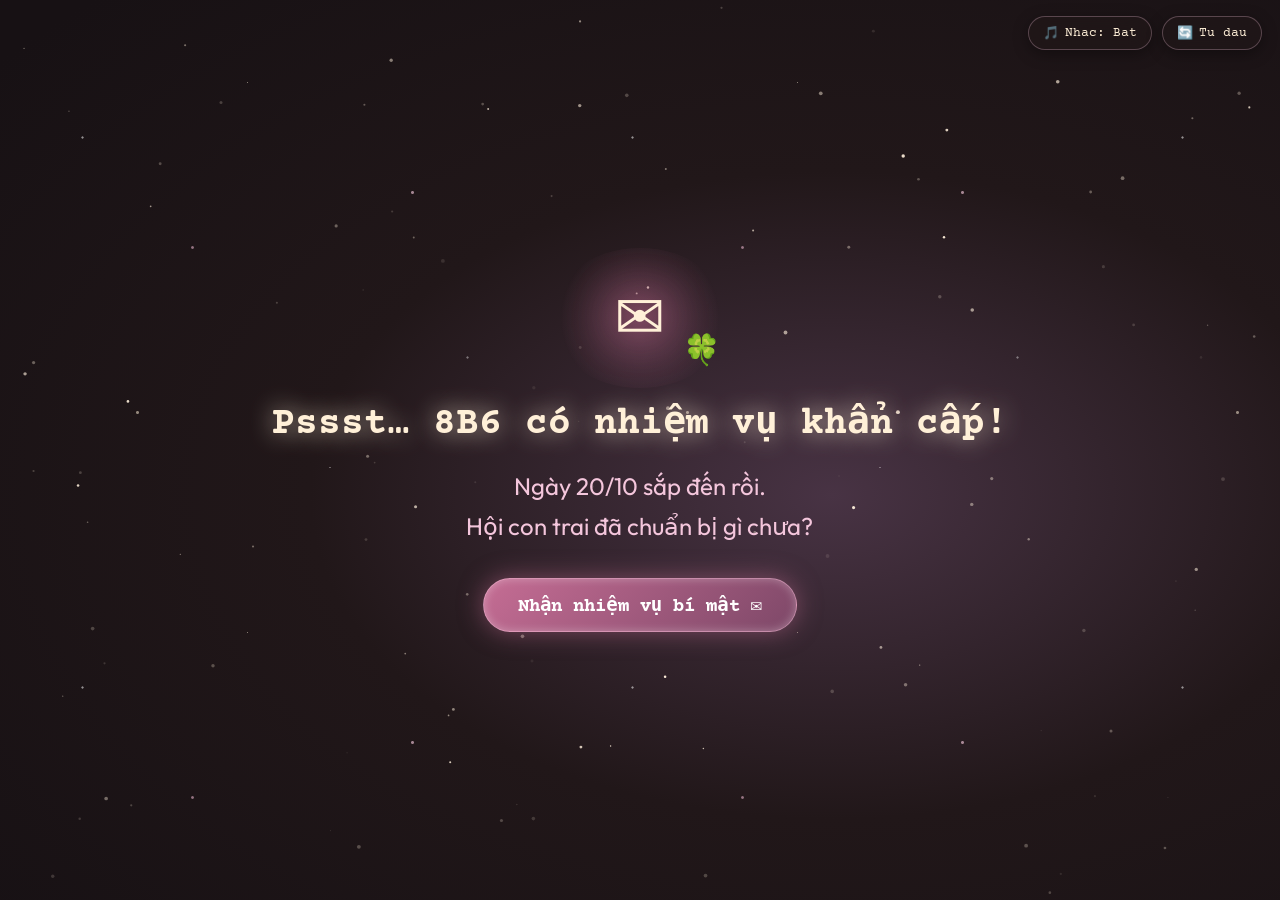
==== index.html @ 9ee33c14 "feat: Nang cap - Nhiem vu bi mat 20/10 tu hoi con trai 8B6" ====
<!DOCTYPE html>
<html lang="vi">
<head>
  <meta charset="UTF-8">
  <meta name="viewport" content="width=device-width, initial-scale=1.0, maximum-scale=1.0, user-scalable=no">
  <title>Nhiem Vu Bi Mat 20/10 — Hoi Con Trai 8B6</title>
  <meta name="description" content="Mon qua bi mat tu hoi con trai 8B6 gui co Phu va cac ban nu nhan ngay 20/10.">
  <link rel="preconnect" href="https://fonts.googleapis.com">
  <link rel="preconnect" href="https://fonts.gstatic.com" crossorigin>
  <link href="https://fonts.googleapis.com/css2?family=Courier+Prime:ital,wght@0,400;0,700;1,400&family=Outfit:wght@300;400;500;600;700&display=swap" rel="stylesheet">
  <link rel="stylesheet" href="style.css?v=3">
</head>
<body class="theme-dark">
  <audio id="bg-soundtrack" src="assets/soundtrack.mp3" preload="auto" loop></audio>

  <header class="app-header">
    <button id="btn-audio-toggle" class="control-btn" aria-label="Bat/Tat am thanh">
      <span class="icon">&#127925;</span>
      <span class="label">Nhac: <span id="audio-status">Bat</span></span>
    </button>
    <button id="btn-restart" class="control-btn" aria-label="Xem lai tu dau">
      <span class="icon">&#128260;</span>
      <span class="label">Tu dau</span>
    </button>
  </header>

  <div id="ambient-backdrop" class="ambient-backdrop">
    <div class="cosmos-stars"></div>
    <div class="cosmos-glow"></div>
    <canvas id="canvas-bg-stars" class="canvas-bg-stars"></canvas>
    <div id="gold-flash" class="gold-flash"></div>
    <div id="clover-blackout" class="clover-blackout"></div>
  </div>

  <main id="app-viewport" class="app-viewport">
    <canvas id="canvas-petals" class="fx-canvas"></canvas>

    <!-- Tiny Robot Face -->
    <div id="tiny-face" class="tiny-face" aria-label="Nhan vat Tiny">
      <div class="eye-col eye-left">
        <div class="eye-capsule default-eye"></div>
        <svg class="eye-curve smile-eye" viewBox="0 0 160 70" aria-hidden="true"><path d="M 18 39 Q 80 59 142 39" /></svg>
        <svg class="eye-chevron chevron-left" viewBox="0 0 160 160" aria-hidden="true"><path d="M 35 30 L 115 80 L 35 130" fill="none" stroke="#00f0ff" stroke-width="18" stroke-linecap="round" stroke-linejoin="round" /></svg>
        <div class="blush-mark">////</div>
      </div>
      <div id="tiny-mouth" class="tiny-mouth" aria-hidden="true">
        <div class="center-dot"></div>
        <svg class="mouth-cat" viewBox="0 0 60 44" width="50" height="38">
          <g transform="rotate(270 30 22)">
            <path d="M 7 10 C 7 26 25 28 30 14 C 35 28 53 26 53 10" fill="none" stroke="#00f0ff" stroke-width="5" stroke-linecap="round" stroke-linejoin="round" />
          </g>
        </svg>
      </div>
      <div class="eye-col eye-right">
        <div class="eye-capsule default-eye"></div>
        <svg class="eye-curve smile-eye" viewBox="0 0 160 70" aria-hidden="true"><path d="M 18 39 Q 80 59 142 39" /></svg>
        <svg class="eye-chevron chevron-right" viewBox="0 0 160 160" aria-hidden="true"><path d="M 125 30 L 45 80 L 125 130" fill="none" stroke="#00f0ff" stroke-width="18" stroke-linecap="round" stroke-linejoin="round" /></svg>
        <div class="blush-mark">////</div>
      </div>
    </div>

    <div id="lyrics-zone" class="lyrics-zone" aria-hidden="true">
      <div id="lyric-line-1" class="lyric-line"></div>
      <div id="lyric-line-2" class="lyric-line"></div>
    </div>

    <!-- STAGE 0: TIN HIEU KHAN CAP -->
    <section id="stage-intro" class="story-stage active-stage" data-stage="0">
      <div class="stage-content center-content">
        <div class="intro-envelope" aria-hidden="true">
          <div class="envelope-glow"></div>
          <div class="envelope-icon">&#9993;</div>
          <div class="clover-seal">&#127808;</div>
        </div>
        <div class="intro-text-wrap">
          <p class="intro-lead">Pssst&#x2026; 8B6 c&#xF3; nhi&#x1EC7m v&#x1EE5; kh&#x1EA9;n c&#x1EA5;p!</p>
          <p class="intro-sublead">Ng&#xE0;y 20/10 s&#x1EAF;p &#x111;&#x1EBF;n r&#x1ED3;i.<br>H&#x1ED9;i con trai &#x111;&#xE3; chu&#x1EA9;n b&#x1ECB; g&#xEC; ch&#x01B0;a?</p>
        </div>
        <button id="btn-start" class="primary-btn pulse-glow">
          Nh&#x1EAD;n nhi&#x1EC7;m v&#x1EE5; b&#xED; m&#x1EAD;t &#9993;
        </button>
      </div>
    </section>

    <!-- STAGE 1: TINY GIA NHAP DOI -->
    <section id="stage-story-1" class="story-stage" data-stage="1">
      <div class="stage-content tiny-intro-layout">
        <div class="tiny-dialogue-box">
          <div class="dialogue-bubble">
            <p class="dialogue-line">Xin ch&#xE0;o, &#x111;&#x1EB7;c v&#x1EE5; 8B6! &#128075;</p>
            <p class="dialogue-line">M&#xEC;nh nghe n&#xF3;i c&#xE1;c c&#x1EAD;u &#x111;ang chu&#x1EA9;n b&#x1ECB; qu&#xE0; 20/10. Nh&#x01B0;ng m&#xE0;&#x2026; ch&#x1EC9; n&#xF3;i "ch&#xFA;c m&#x1EEB;ng 20/10" th&#xF4;i th&#xEC; h&#x1EAD;i thi&#x1EBF;u b&#x1EA5;t ng&#x1EDD; nh&#x1EC9;?</p>
            <p class="dialogue-line accent-line">&#x110;i c&#xF9;ng m&#xEC;nh nh&#xE9;! Ch&#xFA;ng ta s&#x1EBD; t&#x1EA1;o ra m&#x1ED9;t m&#xF3;n qu&#xE0; c&#xF3; l&#x1EDD;i c&#x1EA3;m &#x1A1;n, l&#x1EDD;i ch&#xFA;c v&#xE0; m&#x1ED9;t b&#xED; m&#x1EAD;t cu&#x1ED1;i c&#xF9;ng!</p>
          </div>
          <button id="btn-mission-start" class="primary-btn">
            B&#x1EAF;t &#x111;&#x1EA7;u th&#xF4;i! &#10024;
          </button>
        </div>
      </div>
    </section>

    <!-- STAGE 2: NHIEM VU 01 — GUI CO PHU -->
    <section id="stage-story-2" class="story-stage" data-stage="2">
      <div class="mission-stage-wrap">
        <div class="mission-header">
          <div class="mission-badge">NHIEM VU 01</div>
          <h1 class="mission-title">GUI CO PHU &#128144;</h1>
        </div>
        <div class="mission-content-split">
          <div class="mission-art-col" aria-hidden="true">
            <div class="teacher-art-wrap">
              <img src="assets/woman_heart.png" alt="Bieu tuong co giao" class="teacher-art-img">
              <div class="heartbeat-wrap">
                <div class="heartbeat-orb">&#9825;</div>
                <svg class="ekg-svg" viewBox="0 0 280 60">
                  <path d="M 0 30 L 70 30 L 85 10 L 100 50 L 115 20 L 125 38 L 135 30 L 280 30" fill="none" stroke="#ff7ca8" stroke-width="2.5" stroke-linecap="round"/>
                </svg>
              </div>
              <div class="flutter-butterflies">
                <span class="bf bf1">&#129419;</span>
                <span class="bf bf2">&#129419;</span>
                <span class="bf bf3">&#129419;</span>
              </div>
            </div>
          </div>
          <div class="mission-card-col">
            <div class="wish-card teacher-card">
              <div class="envelope-burst" aria-hidden="true">
                <span class="burst-petal bp1">&#10022;</span>
                <span class="burst-petal bp2">&#10023;</span>
                <span class="burst-petal bp3">&#10022;</span>
                <span class="burst-petal bp4">&#10023;</span>
              </div>
              <p class="wish-salute">C&#xF4; Ph&#xFA; k&#xED;nh m&#x1EBF;n!</p>
              <p class="wish-para">Ch&#xFA;ng em bi&#x1EBF;t r&#x1EB1;ng &#x111;&#x1EC3; &#x111;&#x1ED3;ng h&#xE0;nh c&#xF9;ng m&#x1ED9;t l&#x1EDB;p h&#x1ECD;c &#x111;&#xF4;i khi kh&#xF4;ng h&#x1EC1; d&#x1EC5; d&#xE0;ng. C&#x1EA3;m &#x1A1;n c&#xF4; v&#xEC; &#x111;&#xE3; lu&#xF4;n d&#x1EA1;y d&#x1ED7;, quan t&#xE2;m v&#xE0; gi&#xFA;p ch&#xFA;ng em tr&#x01B0;&#x1EDF;ng th&#xE0;nh h&#x1A1;n t&#x1EEB;ng ng&#xE0;y.</p>
              <p class="wish-para">Nh&#xE2;n ng&#xE0;y 20/10, ch&#xFA;ng em ch&#xFA;c c&#xF4; lu&#xF4;n m&#x1EA1;nh kh&#x1EF7;e, vui v&#x1EBB;, h&#x1EA1;nh ph&#xFA;c v&#xE0; c&#xF3; th&#x1EAD;t nhi&#x1EC1;u ni&#x1EC1;m vui trong c&#xF4;ng vi&#x1EC7;c c&#x169;ng nh&#x01B0; cu&#x1ED9;c s&#x1ED1;ng. Mong r&#x1EB1;ng m&#x1ED7;i ng&#xE0;y &#x111;&#x1EBF;n l&#x1EDB;p, c&#xF4; &#x111;&#x1EC1;u nh&#x1EAD;n &#x111;&#x01B0;&#x1EE3;c th&#x1EAD;t nhi&#x1EC1;u n&#x1EE5; c&#x01B0;&#x1EDD;i v&#xE0; nh&#x1EEF;ng &#x111;i&#x1EC1;u t&#x1ED1;t &#x111;&#x1EB9;p!</p>
              <p class="wish-signature">&#8212; H&#x1ED9;i con trai 8B6 g&#x1EED;i c&#xF4; &#128151;</p>
            </div>
            <button id="btn-stage2-next" class="primary-btn btn-stage-next">
              L&#x1EDD;i ch&#xFA;c &#x111;&#xE3; s&#x1EB5;n s&#xE0;ng &#128140;
            </button>
          </div>
        </div>
      </div>
    </section>

    <!-- STAGE 3: NHIEM VU 02 — GUI CAC BAN NU -->
    <section id="stage-story-3" class="story-stage" data-stage="3">
      <div class="mission-stage-wrap">
        <div class="mission-header">
          <div class="mission-badge mission-badge-pink">NHIEM VU 02</div>
          <h1 class="mission-title">GUI CAC BAN NU 8B6 &#127799;</h1>
        </div>
        <div class="mission-content-split">
          <div class="mission-art-col" aria-hidden="true">
            <div class="girls-art-wrap">
              <img src="assets/two_girls.png" alt="Hai nu sinh" class="girls-art-img">
              <div class="petals-deco" aria-hidden="true">
                <span class="fdeco fd1">&#127800;</span>
                <span class="fdeco fd2">&#128156;</span>
                <span class="fdeco fd3">&#127799;</span>
              </div>
            </div>
          </div>
          <div class="mission-card-col">
            <div class="wish-card girls-card">
              <p class="wish-salute">G&#x1EED;i nh&#x1EEF;ng c&#xF4; g&#xE1;i c&#x1EE7;a 8B6!</p>
              <p class="wish-para">B&#xEC;nh th&#x01B0;&#x1EDD;ng b&#x1ECD;n m&#xEC;nh c&#xF3; th&#x1EC3; hay tr&#xEA;u nhau, &#x111;&#xF4;i l&#xFA;c ch&#xED; ch&#xF3;e v&#xEC; nh&#x1EEF;ng chuy&#x1EC7;n ch&#x1EB3;ng &#x111;&#xE2;u v&#xE0;o &#x111;&#xE2;u. Nh&#x01B0;ng nh&#xE2;n ng&#xE0;y 20/10, h&#x1ED9;i con trai mu&#x1ED1;n nghi&#xEA;m t&#xFA;c m&#x1ED9;t l&#x1EA7;n &#x111;&#x1EC3; g&#x1EED;i &#x111;&#x1EBF;n c&#xE1;c b&#x1EA1;n nh&#x1EEF;ng l&#x1EDD;i ch&#xFA;c th&#x1EAD;t t&#x1EED; t&#x1EBF;.</p>
              <p class="wish-para">Ch&#xFA;c c&#xE1;c b&#x1EA1;n lu&#xF4;n vui v&#x1EBB;, t&#x1EF1; tin, h&#x1ECD;c t&#x1EAD;p ti&#x1EBF;n b&#x1ED9;, l&#xE0;m &#x111;&#x01B0;&#x1EE3;c nh&#x1EEF;ng &#x111;i&#x1EC1;u m&#xEC;nh y&#xEA;u th&#xED;ch v&#xE0; lu&#xF4;n c&#xF3; nh&#x1EEF;ng ng&#x01B0;&#x1EDD;i b&#x1EA1;n t&#x1ED1;t &#x1EDF; b&#xEA;n. Mong r&#x1EB1;ng c&#xE1;c b&#x1EA1;n s&#x1EBD; lu&#xF4;n &#x111;&#x01B0;&#x1EE3;c t&#xF4;n tr&#x1ECD;ng, y&#xEA;u th&#x01B0;&#x1A1;ng v&#xE0; c&#xF3; th&#x1EAD;t nhi&#x1EC1;u k&#x1EF7; ni&#x1EC7;m &#x111;&#x1EB9;p trong nh&#x1EEF;ng n&#x103;m th&#xE1;ng h&#x1ECD;c tr&#xF2;.</p>
              <p class="wish-para">C&#x1EA3;m &#x1A1;n v&#xEC; &#x111;&#xE3; g&#xF3;p ph&#x1EA7;n l&#xE0;m cho nh&#x1EEF;ng ng&#xE0;y &#x1EDF; 8B6 tr&#x1EDF; n&#xEA;n vui v&#x1EBB; v&#xE0; &#x111;&#xE1;ng nh&#x1EDB; h&#x1A1;n!</p>
              <p class="wish-ps">P/S: H&#xF4;m nay b&#x1ECD;n m&#xEC;nh nghi&#xEA;m t&#xFA;c th&#x1EAD;t &#x111;&#x1EA5;y, kh&#xF4;ng ph&#x1EA3;i &#x111;ang c&#xF3; &#xE2;m m&#x01B0;u g&#xEC; &#x111;&#xE2;u nh&#xE9;! &#128526;</p>
              <p class="wish-signature">&#8212; H&#x1ED9;i con trai 8B6</p>
            </div>
            <button id="btn-stage3-next" class="primary-btn btn-stage-next">
              C&#xF2;n m&#x1ED9;t m&#xF3;n qu&#xE0; n&#x1EEF;a&#x2026; &#127808;
            </button>
          </div>
        </div>
      </div>
    </section>

    <!-- STAGE 4: WAGURI + LOI DAN -->
    <section id="stage-waguri" class="story-stage" data-stage="4">
      <div class="waguri-stage-wrap">
        <div class="wish-card-container">
          <h2 class="wish-title">Th&#x1EAD;t ra&#x2026;</h2>
          <div class="wish-body">
            <p class="wish-para">M&#x1ED9;t m&#xF3;n qu&#xE0; &#x111;&#x1EB9;p kh&#xF4;ng nh&#x1EA5;t thi&#x1EBF;t ph&#x1EA3;i th&#x1EAD;t &#x111;&#x1EAF;t ti&#x1EC1;n.</p>
            <p class="wish-para">&#x110;&#xF4;i khi ch&#x1EC9; c&#x1EA7;n m&#x1ED9;t l&#x1EDD;i c&#x1EA3;m &#x1A1;n, m&#x1ED9;t l&#x1EDD;i ch&#xFA;c ch&#xE2;n th&#xE0;nh hay m&#x1ED9;t ch&#xFA;t quan t&#xE2;m c&#x169;ng &#x111;&#x1EE7; khi&#x1EBF;n ai &#x111;&#xF3; vui c&#x1EA3; ng&#xE0;y.</p>
            <p class="wish-para">V&#x1EAD;y n&#xEA;n h&#xF4;m nay, h&#x1ED9;i con trai 8B6 mu&#x1ED1;n g&#x1EED;i &#x111;i kh&#xF4;ng ch&#x1EC9; m&#x1ED9;t t&#x1EA5;m thi&#x1EBF;p, m&#xE0; c&#xF2;n l&#xE0; l&#x1EDD;i ch&#xFA;c r&#x1EB1;ng c&#xF4; Ph&#xFA; v&#xE0; c&#xE1;c b&#x1EA1;n n&#x1EEF; s&#x1EBD; lu&#xF4;n c&#xF3; th&#x1EAD;t nhi&#x1EC1;u l&#xFD; do &#x111;&#x1EC3; m&#x1EC9;m c&#x01B0;&#x1EDD;i.</p>
          </div>
        </div>

        <div class="vinyl-player-wrap" aria-hidden="true">
          <svg class="vinyl-disc" viewBox="0 0 200 200">
            <defs>
              <linearGradient id="vinylGrad" x1="0" y1="0" x2="1" y2="1">
                <stop offset="0" stop-color="#efb2cc"/>
                <stop offset=".52" stop-color="#d7a6d7"/>
                <stop offset="1" stop-color="#f9d7a3"/>
              </linearGradient>
            </defs>
            <circle class="disc-edge" cx="100" cy="100" r="95"/>
            <circle class="disc-shine" cx="100" cy="100" r="79"/>
            <circle class="groove" cx="100" cy="100" r="82"/>
            <circle class="groove" cx="100" cy="100" r="74"/>
            <circle class="groove" cx="100" cy="100" r="66"/>
            <circle class="groove" cx="100" cy="100" r="58"/>
            <circle class="groove" cx="100" cy="100" r="50"/>
            <circle class="groove" cx="100" cy="100" r="43"/>
            <circle class="label-disc" cx="100" cy="100" r="35"/>
            <path class="label-heart" d="M 100 111 C 89 103 82 97 82 89 C 82 81 93 79 100 89 C 107 79 118 81 118 89 C 118 97 111 103 100 111 Z"/>
            <circle class="spindle" cx="100" cy="100" r="3.5"/>
          </svg>
          <svg class="vinyl-arm" viewBox="0 0 100 100" fill="none">
            <circle cx="86" cy="14" r="8" fill="#ffe4cf" fill-opacity=".9"/>
            <path d="M 86 14 L 54 45 L 37 67" stroke="#ffe0bf" stroke-width="4.4" stroke-linecap="round"/>
            <path d="M 35 63 L 30 73 L 44 79 L 48 68 Z" fill="#eeb4d4" stroke="#fff0d5" stroke-width="1.8"/>
          </svg>
          <div class="music-notes">
            <span class="note n1">&#9834;</span>
            <span class="note n2">&#9835;</span>
            <span class="note n3">&#9836;</span>
            <span class="note n4">&#9834;</span>
          </div>
        </div>

        <div class="waguri-container">
          <div class="waguri-aura"></div>
          <video id="waguri-video" class="waguri-video" muted loop playsinline disablepictureinpicture preload="auto" src="assets/waguri_smile.webm" aria-label="Waguri mim cuoi toc dung dua theo gio"></video>
          <div class="waguri-fallback" aria-hidden="true"></div>
          <span class="glimmer g1">&#10023;</span>
          <span class="glimmer g2">&#10022;</span>
          <span class="glimmer g3">&#10023;</span>
          <span class="float-heart fh1">&#9825;</span>
          <span class="float-heart fh2">&#9825;</span>
          <span class="float-heart fh3">&#9825;</span>
          <span class="float-heart fh4">&#9825;</span>
          <svg class="ornament orn-left" viewBox="0 0 300 410" aria-hidden="true">
            <path class="trail" d="M 0 393 C 63 328, 103 322, 113 247 S 187 188 243 159 C 275 135 265 104 288 78"/>
            <path class="orn-heart" d="M 148 308 C 108 265 85 289 111 316 L 147 345 L 180 319 C 210 288 183 268 148 308 Z"/>
            <path class="orn-star" d="M 94 206 l 8 -22 9 22 21 8 -21 9 -9 21 -8 -21 -21 -9 Z"/>
          </svg>
          <svg class="ornament orn-right" viewBox="0 0 300 410" aria-hidden="true">
            <path class="trail" d="M 0 393 C 63 328, 103 322, 113 247 S 187 188 243 159 C 275 135 265 104 288 78"/>
            <path class="orn-heart" d="M 148 308 C 108 265 85 289 111 316 L 147 345 L 180 319 C 210 288 183 268 148 308 Z"/>
            <path class="orn-star" d="M 94 206 l 8 -22 9 22 21 8 -21 9 -9 21 -8 -21 -21 -9 Z"/>
          </svg>
        </div>

        <iframe id="kado-flower-frame" class="kado-flower-frame" src="flower.html" title="Bong hoa phat sang no ro" tabindex="-1" sandbox="allow-scripts allow-same-origin" loading="lazy" aria-hidden="true"></iframe>
      </div>
    </section>

    <!-- STAGE 5: MANH MOI CUOI CUNG -->
    <section id="stage-teaser" class="story-stage" data-stage="5">
      <div class="stage-content teaser-layout">
        <div class="teaser-dialogue">
          <div class="dialogue-bubble teaser-bubble">
            <p class="dialogue-line">Ch&#xFA;ng ta &#x111;&#xE3; g&#x1EED;i l&#x1EDD;i ch&#xFA;c &#x111;&#x1EBF;n c&#xF4; Ph&#xFA; v&#xE0; c&#xE1;c b&#x1EA1;n n&#x1EEF; r&#x1ED3;i!</p>
            <p class="dialogue-line">Nh&#x01B0;ng m&#xEC;nh c&#xF2;n gi&#x1EA5;u m&#x1ED9;t m&#xF3;n qu&#xE0; cu&#x1ED1;i c&#xF9;ng&#x2026;</p>
            <p class="dialogue-line accent-line">Kh&#xF4;ng ph&#x1EA3;i th&#x1EE9; g&#xEC; qu&#xE1; l&#x1EDB;n lao &#x111;&#xE2;u. Ch&#x1EC9; l&#xE0; m&#x1ED9;t bi&#x1EC3;u t&#x01B0;&#x1EE3;ng nh&#x1EF9; cho may m&#x1EAF;n, b&#xEC;nh an v&#xE0; nh&#x1EEF;ng &#x111;i&#x1EC1;u t&#x1ED1;t &#x111;&#x1EB9;p &#x111;ang ch&#x1EDD; ph&#xED;a tr&#x01B0;&#x1EDB;c.</p>
          </div>
          <button id="btn-open-clover" class="primary-btn clover-btn">
            M&#x1EDF; m&#xF3;n qu&#xE0; cu&#x1ED1;i c&#xF9;ng &#127808;
          </button>
        </div>
      </div>
    </section>

    <!-- STAGE 6: CO BON LA MAY MAN -->
    <section id="stage-clover" class="story-stage" data-stage="6">
      <div class="clover-stage-wrap">
        <div class="clover-ambient"></div>
        <div id="clover-firefly-field" class="clover-firefly-field" aria-hidden="true"></div>
        <canvas id="canvas-clover-orbit" class="canvas-clover-orbit" aria-hidden="true"></canvas>

        <div id="clover-garden" class="clover-garden">
          <div class="clover-glow-halo"></div>
          <div class="clover-burst-ring clover-burst-ring-1"></div>
          <div class="clover-burst-ring clover-burst-ring-2"></div>
          <svg class="clover-svg" viewBox="0 0 240 400" role="img" aria-label="Ngon co bon la mau xanh phat sang">
            <defs>
              <radialGradient id="clover-gradient" cx=".5" cy=".85" r=".95">
                <stop offset="0" stop-color="#1fcf5a"/>
                <stop offset=".6" stop-color="#4fee86"/>
                <stop offset="1" stop-color="#a8ffc6"/>
              </radialGradient>
              <g id="clover-leaf-sym">
                <path d="M0 0 C -6 -8 -22 -14 -22 -28 C -22 -38 -8 -42 0 -32 C 8 -42 22 -38 22 -28 C 22 -14 6 -8 0 0 Z" fill="url(#clover-gradient)" stroke="#c9ffdc" stroke-width="1.2"/>
                <path d="M0 -3 L0 -30" stroke="rgba(0,90,40,.5)" stroke-width="1.1"/>
              </g>
            </defs>
            <g class="clover-sway-group">
              <g class="clover-plant">
                <path d="M121 90 C 158 168, 80 228, 116 298 C 142 348, 106 378, 126 396" fill="none" stroke="#33d96f" stroke-width="7" stroke-linecap="round"/>
                <path d="M121 90 C 158 168, 80 228, 116 298 C 142 348, 106 378, 126 396" fill="none" stroke="#b7ffd0" stroke-width="1.8" stroke-linecap="round" opacity=".7"/>
                <g id="clover-bloom" transform="translate(121 84) rotate(-8) scale(1.95)">
                  <g transform="rotate(45)"><g class="leaf-unit l1"><use href="#clover-leaf-sym"/></g></g>
                  <g transform="rotate(135)"><g class="leaf-unit l2"><use href="#clover-leaf-sym"/></g></g>
                  <g transform="rotate(225)"><g class="leaf-unit l3"><use href="#clover-leaf-sym"/></g></g>
                  <g transform="rotate(315)"><g class="leaf-unit l4"><use href="#clover-leaf-sym"/></g></g>
                  <circle r="3.4" fill="#eaffd8"/>
                </g>
              </g>
            </g>
          </svg>
        </div>

        <div class="clover-card-container">
          <div class="clover-header-badge">
            GUI CO PHU VA CAC BAN NU 8B6 &#127808;
          </div>
          <div class="clover-body-text">
            <p>Ch&#xFA;c m&#x1ECD;i ng&#x01B0;&#x1EDD;i lu&#xF4;n b&#xEC;nh an, m&#x1EA1;nh kh&#x1EF7;e,<br>h&#x1EA1;nh ph&#xFA;c v&#xE0; g&#x1EB7;p nhi&#x1EC1;u may m&#x1EAF;n.</p>
            <p>Mong c&#xF4; lu&#xF4;n vui v&#x1EDB;i c&#xF4;ng vi&#x1EC7;c c&#x1EE7;a m&#xEC;nh,<br>c&#xE1;c b&#x1EA1;n n&#x1EEF; lu&#xF4;n t&#x1EF1; tin t&#x1EF7;a s&#xE1;ng,<br>v&#xE0; nh&#x1EEF;ng ng&#xE0;y th&#xE1;ng &#x1EDF; 8B6 s&#x1EBD; tr&#x1EDF; th&#xE0;nh nh&#x1EEF;ng k&#x1EF7; ni&#x1EC7;m th&#x1EAD;t &#x111;&#x1EB9;p.</p>
            <p>D&#xF9; m&#xF3;n qu&#xE0; n&#xE0;y &#x111;&#x01B0;&#x1EE3;c chu&#x1EA9;n b&#x1ECB; b&#x1EDF;i h&#x1ED9;i con trai c&#xF3; th&#x1EC3; ch&#x01B0;a ho&#xE0;n h&#x1EA3;o, nh&#x01B0;ng nh&#x1EEF;ng l&#x1EDD;i ch&#xFA;c trong &#x111;&#xF3; &#x111;&#x1EC1;u l&#xE0; th&#x1EAD;t l&#xF2;ng.</p>
          </div>
          <div class="clover-signature-wrap">
            <p class="final-greeting">Th&#x01B0;&#x1A1;ng g&#x1EED;i t&#x1EEB; h&#x1ED9;i con trai 8B6 &#128151;</p>
            <p class="author-signature">Ch&#xFA;c m&#x1EEB;ng Ng&#xE0;y Ph&#x1EE5; n&#x1EEF; Vi&#x1EC7;t Nam &#x2014; 20/10</p>
          </div>
          <button id="btn-replay-clover" class="secondary-btn">
            Xem l&#x1EA1;i h&#xE0;nh tr&#xEC;nh &#8635;
          </button>
        </div>
      </div>
    </section>

    <footer id="interaction-hint" class="interaction-hint" aria-live="polite">
      <span class="hint-text">Cham man hinh hoac bam de tiep tuc &#10024;</span>
    </footer>
  </main>

  <script src="script.js?v=3"></script>
</body>
</html>
---- style.css ----
/* ==========================================================================
   NHIEM VU BI MAT 20/10 — HOI CON TRAI 8B6
   Style v3 — Fixed Tiny overlap, Mission layout, Enhanced particles
   ========================================================================== */

:root {
  --bg-deep: #171114;
  --bg-plum: #211719;
  --bg-purple: #483344;
  --accent-rose: #C56D94;
  --accent-pink: #F4C6DC;
  --accent-cream: #FFF0D8;
  --accent-cyan: #00f2fe;
  --accent-cyan-glow: rgba(0, 242, 254, 0.75);
  --accent-clover: #4fee86;
  --accent-clover-glow: rgba(79, 238, 134, 0.7);
  --accent-gold: #FFD97D;

  --font-typewriter: 'Courier Prime', monospace;
  --font-sans: 'Outfit', -apple-system, BlinkMacSystemFont, sans-serif;

  --trans-smooth: all 0.75s cubic-bezier(0.22, 1, 0.36, 1);
  --trans-fade: opacity 0.8s ease-in-out;

  /* Safe area for Tiny so it never overlaps content */
  --tiny-corner-size: clamp(80px, 10vw, 120px);
}

* {
  margin: 0;
  padding: 0;
  box-sizing: border-box;
  -webkit-tap-highlight-color: transparent;
  user-select: none;
}

html, body {
  width: 100%;
  height: 100%;
  overflow: hidden;
  background-color: var(--bg-deep);
  color: var(--accent-cream);
  font-family: var(--font-typewriter);
  font-size: 16px;
  line-height: 1.6;
}

/* ================= AMBIENT BACKDROP ================= */
.ambient-backdrop {
  position: fixed;
  inset: 0;
  pointer-events: none;
  z-index: 1;
  background: radial-gradient(ellipse 85% 75% at 65% 55%, var(--bg-purple) 0%, var(--bg-plum) 48%, var(--bg-deep) 100%);
  transition: background 1.5s ease-in-out;
}

.ambient-backdrop.clover-mode {
  background: radial-gradient(ellipse 85% 75% at 40% 55%, rgba(20,80,45,0.45) 0%, #101c15 48%, #090e0b 100%);
}

.cosmos-stars {
  position: absolute;
  inset: 0;
  background-image:
    radial-gradient(1.5px 1.5px at 15% 25%, rgba(255,255,255,0.8) 50%, transparent),
    radial-gradient(1px 1px at 45% 15%, rgba(255,240,216,0.7) 50%, transparent),
    radial-gradient(2px 2px at 75% 35%, rgba(255,210,230,0.9) 50%, transparent),
    radial-gradient(1.5px 1.5px at 85% 65%, rgba(255,255,255,0.6) 50%, transparent),
    radial-gradient(2px 2px at 25% 75%, rgba(255,240,216,0.8) 50%, transparent),
    radial-gradient(1px 1px at 60% 85%, rgba(255,255,255,0.5) 50%, transparent),
    radial-gradient(1.8px 1.8px at 35% 45%, rgba(255,200,225,0.8) 50%, transparent);
  background-size: 550px 550px;
  opacity: 0.65;
  animation: starsTwinkle 6s ease-in-out infinite alternate;
}

@keyframes starsTwinkle {
  0% { opacity: 0.45; transform: scale(1); }
  50% { opacity: 0.8; transform: scale(1.02); }
  100% { opacity: 0.45; transform: scale(1); }
}

.canvas-bg-stars {
  position: absolute;
  inset: 0;
  pointer-events: none;
}

.gold-flash {
  position: absolute;
  inset: 0;
  background: radial-gradient(circle at 50% 100%, rgba(255,225,120,0.35) 0%, transparent 70%);
  opacity: 0;
  pointer-events: none;
  transition: opacity 1.8s ease-out;
}
.gold-flash.active { opacity: 1; }

.clover-blackout {
  position: absolute;
  inset: 0;
  background: rgba(0,5,2,0.88);
  opacity: 0;
  pointer-events: none;
  transition: opacity 1.4s ease-in-out;
}
.clover-blackout.active { opacity: 1; }

/* ================= HEADER CONTROLS ================= */
.app-header {
  position: fixed;
  top: 16px;
  right: 18px;
  z-index: 200;
  display: flex;
  gap: 10px;
}

.control-btn {
  display: inline-flex;
  align-items: center;
  gap: 6px;
  padding: 8px 14px;
  background: rgba(33,23,25,0.75);
  border: 1px solid rgba(244,198,220,0.28);
  border-radius: 20px;
  color: var(--accent-cream);
  font-family: var(--font-typewriter);
  font-size: 13px;
  backdrop-filter: blur(12px);
  cursor: pointer;
  transition: all 0.3s ease;
  box-shadow: 0 4px 15px rgba(0,0,0,0.35);
  z-index: 200;
}

.control-btn:hover {
  background: rgba(72,51,68,0.88);
  border-color: var(--accent-pink);
  transform: translateY(-2px);
  box-shadow: 0 6px 20px rgba(197,109,148,0.3);
}

/* ================= MAIN VIEWPORT ================= */
.app-viewport {
  position: relative;
  width: 100vw;
  height: 100vh;
  z-index: 10;
  overflow: hidden;
  cursor: pointer;
}

.fx-canvas {
  position: absolute;
  inset: 0;
  pointer-events: none;
  z-index: 4;
  opacity: 0;
  transition: opacity 1.2s ease-in-out;
}
.fx-canvas.active { opacity: 1; }

/* ================= TINY ROBOT FACE ================= */
/*
 * KEY RULE: Tiny is ALWAYS inside its own zone, never overlapping text/content.
 * pointer-events: none always — Tiny is purely decorative.
 * Each stage class defines a safe position that stays away from text areas.
 */
.tiny-face {
  position: fixed; /* fixed so it doesn't scroll with content */
  z-index: 50;
  display: flex;
  align-items: center;
  justify-content: center;
  gap: clamp(36px, 6vw, 88px);
  pointer-events: none;
  opacity: 0;
  transition: opacity 0.9s ease, left 1.1s cubic-bezier(0.2, 0.8, 0.2, 1), top 1.1s cubic-bezier(0.2, 0.8, 0.2, 1), transform 1.1s cubic-bezier(0.2, 0.8, 0.2, 1);

  /* Default: hidden, off screen */
  left: 50%;
  top: 50%;
  transform: translate(-50%, -50%) scale(0.5);
}

.tiny-face.visible { opacity: 1; }

/* Stage 1: Tiny on the LEFT half, vertically centered — dialogue is on right */
.tiny-face.in-stage1 {
  left: 22%;
  top: 52%;
  transform: translate(-50%, -50%) scale(1);
  gap: clamp(40px, 7vw, 95px);
}

/* Stages 2 & 3: Tiny is tiny, tucked in bottom-left corner — content is right */
.tiny-face.in-corner-bl {
  left: var(--tiny-corner-size);
  bottom: var(--tiny-corner-size);
  top: auto;
  transform: translate(-50%, 50%) scale(0.5);
  gap: 40px;
}

/* Stage 4 (Waguri): Tiny is above wish card, small, does NOT float over card */
.tiny-face.in-waguri {
  left: 26%;
  top: 12vh;
  transform: translate(-50%, 0) scale(0.58);
  gap: 44px;
}

/* Stage 5 (Teaser): Tiny above dialogue bubble — safe zone above the bubble */
.tiny-face.in-teaser {
  left: 50%;
  top: 12vh;
  transform: translate(-50%, 0) scale(0.7);
  gap: 55px;
}

/* Stage 6 (Clover): Tiny tucked at top-right corner — clover + card take center */
.tiny-face.in-clover {
  right: 3vw;
  left: auto;
  top: 3vh;
  transform: translate(0, 0) scale(0.48);
  gap: 38px;
}

/* Eye Columns */
.eye-col {
  position: relative;
  width: clamp(90px, 13vw, 140px);
  height: clamp(90px, 13vw, 140px);
  display: flex;
  align-items: center;
  justify-content: center;
}

.eye-capsule {
  width: 100%;
  height: 100%;
  background: #00f0ff;
  border-radius: 40px;
  box-shadow: 0 0 25px #00f0ff, 0 0 55px rgba(0,240,255,0.65), inset 0 0 18px rgba(255,255,255,0.8);
  transition: transform 0.22s ease-in-out, opacity 0.4s ease;
  transform-origin: center center;
}

.tiny-face.blinking .eye-capsule { transform: scaleY(0.06); }

.eye-curve {
  position: absolute;
  width: 100%;
  height: auto;
  opacity: 0;
  visibility: hidden;
  fill: none;
  stroke: #00f0ff;
  stroke-width: 12;
  stroke-linecap: round;
  filter: drop-shadow(0 0 14px #00f0ff);
  transition: opacity 0.4s ease;
}

.eye-chevron {
  position: absolute;
  width: 100%;
  height: 100%;
  opacity: 0;
  visibility: hidden;
  filter: drop-shadow(0 0 18px #00f0ff) drop-shadow(0 0 35px rgba(0,240,255,0.6));
  transition: opacity 0.4s ease;
}

.tiny-face.mode-smile .eye-capsule { opacity: 0; }
.tiny-face.mode-smile .eye-curve { opacity: 1; visibility: visible; }

.tiny-face.mode-clover .eye-capsule { opacity: 0; }
.tiny-face.mode-clover .eye-chevron { opacity: 1; visibility: visible; }

.blush-mark {
  position: absolute;
  bottom: -30px;
  color: #ff85b8;
  font-family: var(--font-typewriter);
  font-size: clamp(18px, 2.5vw, 28px);
  font-weight: bold;
  letter-spacing: 2px;
  text-shadow: 0 0 14px rgba(255,133,184,0.9);
  opacity: 0;
  transition: opacity 0.6s ease;
}
.tiny-face.blushing .blush-mark { opacity: 1; }

.tiny-mouth {
  position: absolute;
  left: 50%;
  top: 50%;
  transform: translate(-50%, -50%);
  display: flex;
  align-items: center;
  justify-content: center;
  pointer-events: none;
}

.center-dot {
  width: 10px;
  height: 10px;
  border-radius: 50%;
  background: #00f0ff;
  box-shadow: 0 0 14px #00f0ff;
  opacity: 0;
  transition: opacity 0.4s ease;
}
.tiny-face.mode-clover .center-dot { opacity: 1; }

.mouth-cat {
  position: absolute;
  bottom: -36px;
  opacity: 0;
  filter: drop-shadow(0 0 8px #00f0ff);
  transition: opacity 0.4s ease;
}
.tiny-face.show-mouth .mouth-cat { opacity: 1; }

/* ================= LYRICS ZONE ================= */
.lyrics-zone {
  position: fixed;
  left: 5vw;
  bottom: 10vh;
  width: 38%;
  min-height: 48px;
  z-index: 55;
  pointer-events: none;
  font-family: var(--font-typewriter);
  text-align: left;
  opacity: 0;
  transition: opacity 0.8s ease;
}
.lyrics-zone.active { opacity: 1; }

.lyric-line {
  color: #ffe8f2;
  font-size: clamp(14px, 1.6vw, 20px);
  font-weight: 500;
  text-shadow: 0 0 16px rgba(255,170,210,0.7);
  letter-spacing: 0.03em;
  min-height: 24px;
  transition: opacity 0.4s ease;
}

/* ================= STORY STAGES ================= */
.story-stage {
  position: absolute;
  inset: 0;
  display: flex;
  align-items: center;
  justify-content: center;
  opacity: 0;
  visibility: hidden;
  pointer-events: none;
  transition: opacity 0.9s cubic-bezier(0.2, 0.8, 0.2, 1), visibility 0.9s;
  z-index: 20;
}

.story-stage.active-stage {
  opacity: 1;
  visibility: visible;
  pointer-events: auto;
}

/* General centered stage content */
.stage-content {
  width: 90%;
  max-width: 1100px;
  text-align: center;
  display: flex;
  flex-direction: column;
  align-items: center;
  justify-content: center;
}

.center-content { text-align: center; }

/* ================= STAGE 0: INTRO ================= */
.intro-envelope {
  position: relative;
  width: 140px;
  height: 100px;
  margin: 0 auto 28px;
}

.envelope-glow {
  position: absolute;
  inset: -20px;
  border-radius: 50%;
  background: radial-gradient(circle, rgba(197,109,148,0.4) 0%, transparent 70%);
  animation: envelopeBreath 3s ease-in-out infinite alternate;
}

@keyframes envelopeBreath {
  0% { opacity: 0.5; transform: scale(0.9); }
  100% { opacity: 1; transform: scale(1.1); }
}

.envelope-icon {
  position: absolute;
  inset: 0;
  display: flex;
  align-items: center;
  justify-content: center;
  font-size: 80px;
  filter: drop-shadow(0 0 20px rgba(197,109,148,0.8));
  animation: envelopeFloat 4s ease-in-out infinite alternate;
}

@keyframes envelopeFloat {
  0% { transform: translateY(0) rotate(-3deg); }
  100% { transform: translateY(-12px) rotate(3deg); }
}

.clover-seal {
  position: absolute;
  bottom: -10px;
  right: -10px;
  font-size: 30px;
  animation: sealGlow 2.5s ease-in-out infinite alternate;
}

@keyframes sealGlow {
  0% { filter: drop-shadow(0 0 6px rgba(79,238,134,0.4)); }
  100% { filter: drop-shadow(0 0 18px rgba(79,238,134,0.9)); }
}

.intro-text-wrap {
  margin-bottom: 32px;
}

.intro-lead {
  font-size: clamp(22px, 3.2vw, 38px);
  font-weight: 700;
  color: var(--accent-cream);
  text-shadow: 0 0 24px rgba(255,240,216,0.7);
  margin-bottom: 14px;
  line-height: 1.5;
  animation: textReveal 0.8s ease-out both;
}

@keyframes textReveal {
  from { opacity: 0; transform: translateY(16px); }
  to { opacity: 1; transform: translateY(0); }
}

.intro-sublead {
  font-size: clamp(16px, 2vw, 24px);
  font-family: var(--font-sans);
  color: var(--accent-pink);
  opacity: 0.9;
  line-height: 1.65;
  animation: textReveal 0.8s ease-out 0.3s both;
}

/* ================= BUTTONS ================= */
.primary-btn {
  padding: 14px 34px;
  font-family: var(--font-typewriter);
  font-size: clamp(15px, 1.8vw, 19px);
  font-weight: 600;
  color: #fff;
  background: linear-gradient(135deg, #c56d94 0%, #7e4868 100%);
  border: 1px solid rgba(255,200,225,0.5);
  border-radius: 35px;
  cursor: pointer;
  box-shadow: 0 0 25px rgba(197,109,148,0.5), inset 0 0 10px rgba(255,255,255,0.3);
  transition: all 0.35s ease;
  position: relative;
  z-index: 60;
}

.primary-btn:hover {
  transform: scale(1.06);
  box-shadow: 0 0 40px rgba(244,198,220,0.85), inset 0 0 15px rgba(255,255,255,0.6);
}

.primary-btn:active { transform: scale(0.98); }

.pulse-glow {
  animation: pulseGlowBtn 2.8s ease-in-out infinite alternate;
}

@keyframes pulseGlowBtn {
  0% { box-shadow: 0 0 18px rgba(197,109,148,0.45); transform: scale(1); }
  100% { box-shadow: 0 0 36px rgba(244,198,220,0.85); transform: scale(1.04); }
}

.clover-btn {
  background: linear-gradient(135deg, #1fcf5a, #0f7a38);
  box-shadow: 0 0 25px rgba(79,238,134,0.45);
}
.clover-btn:hover { box-shadow: 0 0 45px rgba(79,238,134,0.8); }

.secondary-btn {
  padding: 12px 28px;
  font-family: var(--font-typewriter);
  font-size: clamp(13px, 1.5vw, 17px);
  color: var(--accent-clover);
  background: rgba(15,40,25,0.65);
  border: 1px solid rgba(79,238,134,0.4);
  border-radius: 30px;
  cursor: pointer;
  transition: all 0.3s ease;
  backdrop-filter: blur(8px);
  z-index: 60;
  position: relative;
}
.secondary-btn:hover {
  background: rgba(25,70,40,0.85);
  border-color: var(--accent-clover);
  box-shadow: 0 0 20px rgba(79,238,134,0.4);
  transform: translateY(-2px);
}

.btn-stage-next {
  margin-top: 16px;
  align-self: flex-end;
}

/* ================= STAGE 1: TINY INTRO LAYOUT ================= */
/*
 * Layout: Tiny is on LEFT (via fixed positioning in CSS above)
 * Dialogue box is centered-right
 */
.tiny-intro-layout {
  width: 100%;
  height: 100%;
  display: flex;
  align-items: center;
  justify-content: flex-end;
  padding-right: 8vw;
}

.tiny-dialogue-box {
  width: min(500px, 52vw);
  display: flex;
  flex-direction: column;
  gap: 20px;
}

.dialogue-bubble {
  background: rgba(33,23,25,0.72);
  border: 1px solid rgba(244,198,220,0.22);
  border-radius: 20px;
  padding: 24px 28px;
  backdrop-filter: blur(14px);
  box-shadow: 0 8px 35px rgba(0,0,0,0.4);
  display: flex;
  flex-direction: column;
  gap: 14px;
  position: relative;
}

/* Arrow pointing left toward Tiny */
.dialogue-bubble::before {
  content: '';
  position: absolute;
  left: -14px;
  top: 50%;
  transform: translateY(-50%);
  border: 8px solid transparent;
  border-right-color: rgba(244,198,220,0.22);
}

.dialogue-line {
  font-family: var(--font-sans);
  font-size: clamp(14px, 1.6vw, 18px);
  font-weight: 400;
  color: var(--accent-cream);
  line-height: 1.65;
  letter-spacing: 0.02em;
}

.accent-line {
  color: var(--accent-pink);
  font-weight: 500;
}

/* ================= STAGE 2 & 3: MISSION LAYOUT ================= */
.mission-stage-wrap {
  width: 100%;
  height: 100%;
  display: flex;
  flex-direction: column;
  padding: 5vh 5vw 4vh;
  gap: 16px;
  overflow-y: auto;
  overflow-x: hidden;
}

.mission-header {
  display: flex;
  align-items: center;
  gap: 16px;
  flex-shrink: 0;
}

.mission-badge {
  display: inline-block;
  padding: 5px 14px;
  background: rgba(197,109,148,0.25);
  border: 1px solid rgba(197,109,148,0.6);
  border-radius: 20px;
  font-family: var(--font-typewriter);
  font-size: clamp(11px, 1.2vw, 14px);
  font-weight: 700;
  color: var(--accent-pink);
  letter-spacing: 0.08em;
  white-space: nowrap;
}

.mission-badge-pink {
  background: rgba(180,100,220,0.22);
  border-color: rgba(200,140,240,0.5);
  color: #e0b8ff;
}

.mission-title {
  font-family: var(--font-typewriter);
  font-size: clamp(18px, 2.5vw, 30px);
  font-weight: 700;
  color: var(--accent-cream);
  text-shadow: 0 0 20px rgba(255,240,216,0.5);
  letter-spacing: 0.05em;
}

/* Content split: art left, card right */
.mission-content-split {
  display: flex;
  flex: 1;
  gap: 4vw;
  align-items: flex-start;
  min-height: 0;
}

/* Art column: 35% width, decorative only */
.mission-art-col {
  width: 32%;
  flex-shrink: 0;
  display: flex;
  align-items: center;
  justify-content: center;
  position: relative;
  max-height: 65vh;
}

.teacher-art-wrap, .girls-art-wrap {
  position: relative;
  width: 100%;
  height: 100%;
  display: flex;
  flex-direction: column;
  align-items: center;
  justify-content: center;
}

.teacher-art-img {
  max-height: 45vh;
  width: auto;
  object-fit: contain;
  filter: drop-shadow(0 0 24px rgba(255,124,168,0.3));
}

.girls-art-img {
  max-height: 50vh;
  width: auto;
  object-fit: contain;
  filter: drop-shadow(0 0 24px rgba(255,230,150,0.3));
}

/* Card column: take remaining space */
.mission-card-col {
  flex: 1;
  display: flex;
  flex-direction: column;
  gap: 16px;
  min-width: 0;
  overflow-y: auto;
  max-height: 70vh;
}

/* Mission wish card */
.wish-card {
  position: relative;
  background: rgba(33,23,25,0.7);
  border: 1px solid rgba(244,198,220,0.22);
  border-radius: 18px;
  padding: clamp(18px, 2.5vh, 30px) clamp(20px, 3vw, 32px);
  backdrop-filter: blur(14px);
  box-shadow: 0 10px 40px rgba(0,0,0,0.4);
  display: flex;
  flex-direction: column;
  gap: 12px;
  overflow: hidden;
}

.teacher-card {
  border-color: rgba(255,180,210,0.28);
  box-shadow: 0 10px 40px rgba(0,0,0,0.4), 0 0 40px rgba(255,150,190,0.08) inset;
}

.girls-card {
  border-color: rgba(200,150,255,0.28);
  box-shadow: 0 10px 40px rgba(0,0,0,0.4), 0 0 40px rgba(180,120,255,0.08) inset;
}

/* Envelope burst particles inside card */
.envelope-burst {
  position: absolute;
  top: 0; right: 0;
  width: 80px; height: 80px;
  pointer-events: none;
}

.burst-petal {
  position: absolute;
  font-size: 18px;
  color: #ffd97d;
  text-shadow: 0 0 10px rgba(255,217,125,0.8);
  animation: burstFloat 3.5s ease-in-out infinite alternate;
}
.bp1 { top: 10px; right: 15px; animation-delay: 0s; }
.bp2 { top: 28px; right: 8px; animation-delay: 0.8s; }
.bp3 { top: 6px; right: 40px; animation-delay: 1.4s; }
.bp4 { top: 42px; right: 28px; animation-delay: 2.1s; }

@keyframes burstFloat {
  0% { opacity: 0.4; transform: scale(0.8) rotate(0deg); }
  100% { opacity: 1; transform: scale(1.1) rotate(15deg); }
}

.wish-salute {
  font-family: var(--font-typewriter);
  font-size: clamp(15px, 1.8vw, 20px);
  font-weight: 700;
  color: var(--accent-pink);
  text-shadow: 0 0 14px rgba(244,198,220,0.5);
}

.wish-para {
  font-family: var(--font-sans);
  font-size: clamp(13px, 1.3vw, 16px);
  font-weight: 400;
  color: #fff2e0;
  line-height: 1.7;
  letter-spacing: 0.015em;
}

.wish-ps {
  font-family: var(--font-typewriter);
  font-size: clamp(12px, 1.2vw, 14px);
  font-style: italic;
  color: var(--accent-pink);
  opacity: 0.85;
  border-top: 1px solid rgba(244,198,220,0.15);
  padding-top: 10px;
}

.wish-signature {
  font-family: var(--font-typewriter);
  font-size: clamp(13px, 1.4vw, 16px);
  font-weight: 700;
  color: var(--accent-cream);
  text-align: right;
  opacity: 0.9;
}

/* ================= STAGE 2: Teacher Art extras ================= */
.heartbeat-wrap {
  display: flex;
  align-items: center;
  gap: 10px;
  margin-top: 12px;
}

.heartbeat-orb {
  font-size: 26px;
  color: #ff4d79;
  text-shadow: 0 0 20px #ff4d79;
  animation: heartPulse 1.2s infinite cubic-bezier(0.2, 0.8, 0.2, 1);
}

@keyframes heartPulse {
  0%, 100% { transform: scale(1); opacity: 0.8; }
  50% { transform: scale(1.35); opacity: 1; }
}

.ekg-svg {
  width: 180px;
  height: auto;
  filter: drop-shadow(0 0 8px #ff7ca8);
  stroke-dasharray: 400;
  stroke-dashoffset: 400;
  animation: ekgFlow 2.8s linear infinite;
}

@keyframes ekgFlow { to { stroke-dashoffset: 0; } }

.flutter-butterflies {
  position: absolute;
  top: 15%;
  left: 10%;
  pointer-events: none;
}

.flutter-butterflies .bf {
  position: absolute;
  font-size: 20px;
  filter: drop-shadow(0 0 8px #f4c6dc);
  animation: flutterAnim 4s ease-in-out infinite alternate;
}
.bf1 { top: -15px; left: 8px; animation-delay: 0s; }
.bf2 { top: 25px; left: 55px; animation-delay: 1.2s; }
.bf3 { top: -40px; left: 75px; animation-delay: 2.1s; }

@keyframes flutterAnim {
  0% { transform: translate(0,0) rotate(-6deg); }
  50% { transform: translate(10px,-15px) rotate(8deg); }
  100% { transform: translate(-6px,-25px) rotate(-4deg); }
}

/* ================= STAGE 3: Girls Art extras ================= */
.petals-deco {
  position: absolute;
  top: 10%;
  right: 5%;
  pointer-events: none;
}

.fdeco {
  position: absolute;
  font-size: 22px;
  animation: decoFloat 5s ease-in-out infinite alternate;
}
.fd1 { top: 0; left: 0; animation-delay: 0s; }
.fd2 { top: 30px; left: 30px; animation-delay: 1.5s; }
.fd3 { top: -20px; left: 55px; animation-delay: 2.8s; }

@keyframes decoFloat {
  0% { transform: translateY(0) rotate(-5deg); opacity: 0.7; }
  100% { transform: translateY(-20px) rotate(5deg); opacity: 1; }
}

/* ================= STAGE 4: WAGURI ================= */
.waguri-stage-wrap {
  position: relative;
  width: 100vw;
  height: 100vh;
  overflow: hidden;
}

/* Left Wish Card */
.wish-card-container {
  position: absolute;
  left: 5vw;
  top: 18vh;
  width: min(460px, 42vw);
  z-index: 25;
  background: rgba(33,23,25,0.68);
  border: 1px solid rgba(244,198,220,0.22);
  border-radius: 18px;
  padding: clamp(18px, 2.5vh, 28px);
  backdrop-filter: blur(14px);
  box-shadow: 0 10px 40px rgba(0,0,0,0.45);
  animation: wishCardFadeIn 1.2s cubic-bezier(0.2,0.8,0.2,1) forwards;
  overflow-y: auto;
  max-height: 65vh;
}

@keyframes wishCardFadeIn {
  from { opacity: 0; transform: translateY(20px); }
  to { opacity: 1; transform: translateY(0); }
}

.wish-title {
  font-family: var(--font-typewriter);
  font-size: clamp(18px, 2vw, 26px);
  font-weight: 700;
  color: var(--accent-cream);
  text-shadow: 0 0 16px rgba(255,200,220,0.6);
  margin-bottom: 14px;
  letter-spacing: 0.04em;
}

.wish-body {
  display: flex;
  flex-direction: column;
  gap: 10px;
}

/* Vinyl */
.vinyl-player-wrap {
  position: absolute;
  left: 6vw;
  bottom: 4vh;
  width: clamp(110px, 13vw, 160px);
  height: clamp(110px, 13vw, 160px);
  z-index: 24;
  pointer-events: none;
}

.vinyl-disc {
  width: 100%;
  height: 100%;
  animation: spinVinyl 6s linear infinite;
  transform-origin: center center;
  filter: drop-shadow(0 6px 18px rgba(0,0,0,0.6));
}

@keyframes spinVinyl {
  from { transform: rotate(0deg); }
  to { transform: rotate(360deg); }
}

.disc-edge { fill: #1c1518; stroke: #3a2a32; stroke-width: 2; }
.disc-shine { fill: none; stroke: rgba(255,255,255,0.07); stroke-width: 14; }
.groove { fill: none; stroke: #120e10; stroke-width: 1.2; }
.label-disc { fill: url(#vinylGrad); }
.label-heart { fill: #72344f; }
.spindle { fill: #fff; }

.vinyl-arm {
  position: absolute;
  right: -10px;
  top: -15px;
  width: 65px;
  height: 65px;
  transform: rotate(-12deg);
  transform-origin: 86px 14px;
}

.music-notes { position: absolute; inset: 0; pointer-events: none; }

.music-notes .note {
  position: absolute;
  font-size: 18px;
  color: var(--accent-pink);
  text-shadow: 0 0 10px var(--accent-rose);
  opacity: 0;
  animation: noteFloat 4.5s ease-in-out infinite;
}
.n1 { left: 10%; bottom: 30%; animation-delay: 0s; }
.n2 { left: 60%; bottom: 50%; animation-delay: 1.4s; }
.n3 { left: 30%; bottom: 70%; animation-delay: 2.8s; }
.n4 { left: 80%; bottom: 40%; animation-delay: 3.8s; }

@keyframes noteFloat {
  0% { transform: translateY(0) scale(0.7); opacity: 0; }
  35% { opacity: 0.9; }
  80% { opacity: 0.5; }
  100% { transform: translateY(-65px) translateX(20px) scale(1.1); opacity: 0; }
}

/* Waguri */
.waguri-container {
  position: absolute;
  right: max(1vw, 8px);
  bottom: -1vh;
  width: auto;
  height: clamp(440px, 84vh, 860px);
  aspect-ratio: 408 / 540;
  z-index: 22;
  pointer-events: none;
  display: flex;
  align-items: flex-end;
  justify-content: center;
}

.waguri-aura {
  position: absolute;
  right: -10vw;
  bottom: -8vh;
  width: 55vw;
  height: 80vh;
  background: radial-gradient(ellipse 65% 65% at 60% 60%, rgba(197,109,148,0.25) 0%, rgba(72,51,68,0.12) 50%, transparent 80%);
  filter: blur(40px);
  pointer-events: none;
  z-index: 1;
}

.waguri-video {
  position: relative;
  width: 100%;
  height: 100%;
  object-fit: contain;
  object-position: center bottom;
  z-index: 3;
  filter: drop-shadow(0 0 25px rgba(255,166,209,0.2));
}

/* Waguri fallback */
.waguri-fallback {
  position: absolute;
  inset: 0;
  background: radial-gradient(ellipse at 50% 80%, rgba(197,109,148,0.15) 0%, transparent 70%);
  display: none;
  z-index: 2;
}
.waguri-fallback.show { display: block; }

.waguri-container .glimmer {
  position: absolute;
  z-index: 4;
  color: #fff6ea;
  text-shadow: 0 0 14px rgba(255,187,223,0.8);
  animation: glimmerShimmer 3s ease-in-out infinite alternate;
}
.g1 { left: 45%; top: 22%; font-size: 22px; animation-delay: 0s; }
.g2 { left: 80%; top: 18%; font-size: 18px; animation-delay: 1.1s; }
.g3 { left: 28%; top: 65%; font-size: 16px; animation-delay: 2.2s; }

@keyframes glimmerShimmer {
  0% { opacity: 0.35; transform: scale(0.85); }
  100% { opacity: 1; transform: scale(1.15); }
}

.waguri-container .float-heart {
  position: absolute;
  z-index: 4;
  color: #ffa3cb;
  text-shadow: 0 0 12px rgba(255,120,180,0.8);
  animation: floatHeartAnim 4s ease-in-out infinite alternate;
}
.fh1 { left: 15%; top: 35%; font-size: 20px; animation-delay: 0.2s; }
.fh2 { left: 86%; top: 42%; font-size: 16px; animation-delay: 1.5s; }
.fh3 { left: 18%; top: 76%; font-size: 14px; animation-delay: 2.7s; }
.fh4 { left: 73%; top: 70%; font-size: 22px; animation-delay: 3.4s; }

@keyframes floatHeartAnim {
  0% { transform: translateY(0) rotate(-5deg); opacity: 0.5; }
  100% { transform: translateY(-20px) rotate(8deg); opacity: 0.95; }
}

.ornament {
  position: absolute;
  width: 220px;
  height: auto;
  z-index: 2;
  opacity: 0.3;
  pointer-events: none;
}
.orn-left { left: -130px; bottom: 8vh; }
.orn-right { right: -55px; bottom: 8vh; transform: scaleX(-1); }

.ornament .trail { fill: none; stroke: rgba(244,198,220,0.35); stroke-width: 1.4; stroke-dasharray: 4 4; }
.ornament .orn-heart { fill: none; stroke: rgba(255,140,190,0.55); stroke-width: 1.5; }
.ornament .orn-star { fill: rgba(255,235,180,0.7); }

.kado-flower-frame {
  position: absolute;
  right: -1%;
  bottom: -2%;
  width: 27%;
  height: 73%;
  border: none;
  pointer-events: none;
  z-index: 23;
  opacity: 0.9;
  transform-origin: bottom center;
  transition: opacity 1.5s ease-out;
}

/* ================= STAGE 5: TEASER ================= */
.teaser-layout {
  width: 100%;
  height: 100%;
  display: flex;
  align-items: center;
  justify-content: center;
  flex-direction: column;
  padding-top: 20vh; /* push down so Tiny at top has space */
}

.teaser-dialogue {
  display: flex;
  flex-direction: column;
  align-items: center;
  gap: 24px;
  width: min(560px, 85vw);
}

.teaser-bubble {
  text-align: center;
}

.teaser-bubble::before { display: none; }

/* ================= STAGE 6: CLOVER FINALE ================= */
.clover-stage-wrap {
  position: relative;
  width: 100vw;
  height: 100vh;
  display: flex;
  align-items: center;
  justify-content: space-between;
  padding: 0 6vw;
}

.clover-ambient {
  position: absolute;
  inset: 0;
  background: radial-gradient(circle at 32% 55%, rgba(31,207,90,0.2) 0%, transparent 62%);
  pointer-events: none;
}

.clover-firefly-field {
  position: absolute;
  inset: 0;
  pointer-events: none;
  z-index: 5;
}

.clover-firefly {
  position: absolute;
  border-radius: 50%;
  background: radial-gradient(circle, #a8ffc6 0%, #4fee86 40%, transparent 100%);
  box-shadow: 0 0 8px 3px rgba(79,238,134,0.6);
  animation: fireflyRise 4.8s ease-out forwards;
}

@keyframes fireflyRise {
  0% { transform: translateY(0) scale(0); opacity: 0; }
  15% { opacity: 1; transform: translateY(-10px) scale(1); }
  70% { opacity: 0.8; }
  100% { transform: translateY(-140px) translateX(var(--ff-dx, 20px)) scale(0.4); opacity: 0; }
}

/* Canvas for orbit particles */
.canvas-clover-orbit {
  position: absolute;
  inset: 0;
  pointer-events: none;
  z-index: 6;
}

/* Clover garden */
.clover-garden {
  position: relative;
  flex-shrink: 0;
  width: clamp(160px, 28vw, 340px);
  height: clamp(280px, 55vh, 580px);
  display: flex;
  align-items: center;
  justify-content: center;
  z-index: 10;
}

.clover-glow-halo {
  position: absolute;
  inset: -30px;
  border-radius: 50%;
  background: radial-gradient(circle, rgba(79,238,134,0.35) 0%, transparent 70%);
  animation: cloverHaloPulse 3s ease-in-out infinite alternate;
}

@keyframes cloverHaloPulse {
  0% { opacity: 0.6; transform: scale(0.92); }
  100% { opacity: 1; transform: scale(1.08); }
}

.clover-burst-ring {
  position: absolute;
  border-radius: 50%;
  border: 1px solid rgba(79,238,134,0.25);
  pointer-events: none;
  animation: ringExpand 4s ease-out infinite;
}
.clover-burst-ring-1 { width: 120px; height: 120px; animation-delay: 0s; }
.clover-burst-ring-2 { width: 180px; height: 180px; animation-delay: 2s; }

@keyframes ringExpand {
  0% { transform: scale(0.5); opacity: 0.8; }
  100% { transform: scale(2.2); opacity: 0; }
}

.clover-svg {
  width: 100%;
  height: 100%;
  filter: drop-shadow(0 0 14px rgba(79,238,134,0.6));
  animation: cloverSway 5s ease-in-out infinite alternate;
}

@keyframes cloverSway {
  0% { transform: rotate(-2deg); }
  100% { transform: rotate(2.5deg); }
}

.clover-sway-group { transform-origin: 120px 380px; }

.leaf-unit {
  transform-origin: 0 0;
  animation: leafBloom 1.5s cubic-bezier(0.34, 1.56, 0.64, 1) both;
}
.l1 { animation-delay: 0.1s; }
.l2 { animation-delay: 0.25s; }
.l3 { animation-delay: 0.4s; }
.l4 { animation-delay: 0.55s; }

@keyframes leafBloom {
  from { transform: scale(0); opacity: 0; }
  to { transform: scale(1); opacity: 1; }
}

/* Clover Card */
.clover-card-container {
  flex: 1;
  max-width: min(500px, 50vw);
  z-index: 10;
  display: flex;
  flex-direction: column;
  gap: 18px;
  margin-left: 4vw;
}

.clover-header-badge {
  display: inline-block;
  padding: 10px 20px;
  background: rgba(10,50,25,0.75);
  border: 1px solid rgba(79,238,134,0.45);
  border-radius: 14px;
  font-family: var(--font-typewriter);
  font-size: clamp(12px, 1.3vw, 16px);
  font-weight: 700;
  color: var(--accent-clover);
  text-shadow: 0 0 12px rgba(79,238,134,0.7);
  letter-spacing: 0.06em;
  backdrop-filter: blur(10px);
}

.clover-body-text {
  display: flex;
  flex-direction: column;
  gap: 12px;
}

.clover-body-text p {
  font-family: var(--font-sans);
  font-size: clamp(13px, 1.35vw, 17px);
  font-weight: 400;
  color: #d4fde4;
  line-height: 1.75;
  text-shadow: 0 1px 6px rgba(0,0,0,0.5);
}

.clover-signature-wrap {
  border-top: 1px solid rgba(79,238,134,0.18);
  padding-top: 14px;
  display: flex;
  flex-direction: column;
  gap: 6px;
}

.final-greeting {
  font-family: var(--font-typewriter);
  font-size: clamp(14px, 1.6vw, 20px);
  font-weight: 700;
  color: var(--accent-clover);
  text-shadow: 0 0 16px rgba(79,238,134,0.65);
}

.author-signature {
  font-family: var(--font-sans);
  font-size: clamp(12px, 1.2vw, 15px);
  color: rgba(212,253,228,0.7);
  letter-spacing: 0.03em;
}

/* ================= INTERACTION HINT (footer) ================= */
.interaction-hint {
  position: fixed;
  bottom: 20px;
  left: 50%;
  transform: translateX(-50%);
  z-index: 90;
  pointer-events: none;
  opacity: 0;
  transition: opacity 0.8s ease;
}
.interaction-hint.visible { opacity: 1; }

.hint-text {
  font-family: var(--font-typewriter);
  font-size: clamp(12px, 1.2vw, 15px);
  color: rgba(255,240,216,0.55);
  letter-spacing: 0.04em;
  animation: hintPulse 3s ease-in-out infinite alternate;
}

@keyframes hintPulse {
  0% { opacity: 0.4; }
  100% { opacity: 0.85; }
}

/* ================= RESPONSIVE ================= */

/* Tablet: 768px */
@media (max-width: 900px) {
  /* Stage 1: Stack vertically on mobile */
  .tiny-intro-layout {
    justify-content: center;
    align-items: flex-end;
    padding-right: 0;
    padding-bottom: 5vh;
  }

  .tiny-dialogue-box { width: 88vw; }

  .tiny-face.in-stage1 {
    left: 50%;
    top: 20%;
    transform: translate(-50%, 0) scale(0.75);
    gap: 50px;
  }

  /* Mission stages: stack art + card vertically */
  .mission-content-split {
    flex-direction: column;
    align-items: center;
    overflow-y: auto;
  }

  .mission-art-col {
    width: 70%;
    max-height: 28vh;
  }

  .mission-card-col {
    width: 100%;
    max-height: none;
  }

  .teacher-art-img, .girls-art-img {
    max-height: 22vh;
  }

  /* Waguri stage: single column */
  .waguri-stage-wrap {
    display: flex;
    flex-direction: column;
    align-items: center;
    justify-content: flex-start;
    padding-top: 10vh;
  }

  .wish-card-container {
    position: static;
    width: 88vw;
    max-height: 38vh;
    overflow-y: auto;
  }

  .waguri-container {
    position: static;
    height: clamp(260px, 40vh, 400px);
    width: auto;
    margin-top: 12px;
  }

  .vinyl-player-wrap {
    position: static;
    width: 80px;
    height: 80px;
    margin: 8px auto 0;
  }

  .kado-flower-frame { display: none; }

  /* Tiny in waguri: above card */
  .tiny-face.in-waguri {
    left: 50%;
    top: 6vh;
    transform: translate(-50%, 0) scale(0.52);
  }

  /* Clover: stack vertically */
  .clover-stage-wrap {
    flex-direction: column;
    align-items: center;
    justify-content: center;
    padding: 8vh 5vw;
    gap: 16px;
  }

  .clover-garden {
    width: clamp(140px, 50vw, 220px);
    height: clamp(220px, 35vh, 350px);
  }

  .clover-card-container {
    max-width: 90vw;
    margin-left: 0;
  }

  /* Tiny in clover: top-right stays, just smaller */
  .tiny-face.in-clover {
    right: 2vw;
    top: 2vh;
    transform: translate(0,0) scale(0.38);
    gap: 28px;
  }

  /* Tiny in corner: even smaller */
  .tiny-face.in-corner-bl {
    --tiny-corner-size: 60px;
    transform: translate(-50%, 50%) scale(0.38);
  }
}

/* Mobile: 480px */
@media (max-width: 480px) {
  .mission-stage-wrap { padding: 4vh 4vw 3vh; }

  .mission-title { font-size: clamp(15px, 4vw, 22px); }

  .wish-card {
    padding: 14px 16px;
    gap: 10px;
  }

  .wish-para { font-size: 13px; }

  .dialogue-bubble { padding: 18px 20px; gap: 12px; }
  .dialogue-line { font-size: 13px; }

  .clover-body-text p { font-size: 13px; }

  .lyrics-zone { display: none; }
}

/* ================= REDUCED MOTION ================= */
@media (prefers-reduced-motion: reduce) {
  *, *::before, *::after {
    animation-duration: 0.01ms !important;
    animation-iteration-count: 1 !important;
    transition-duration: 0.3s !important;
  }
}
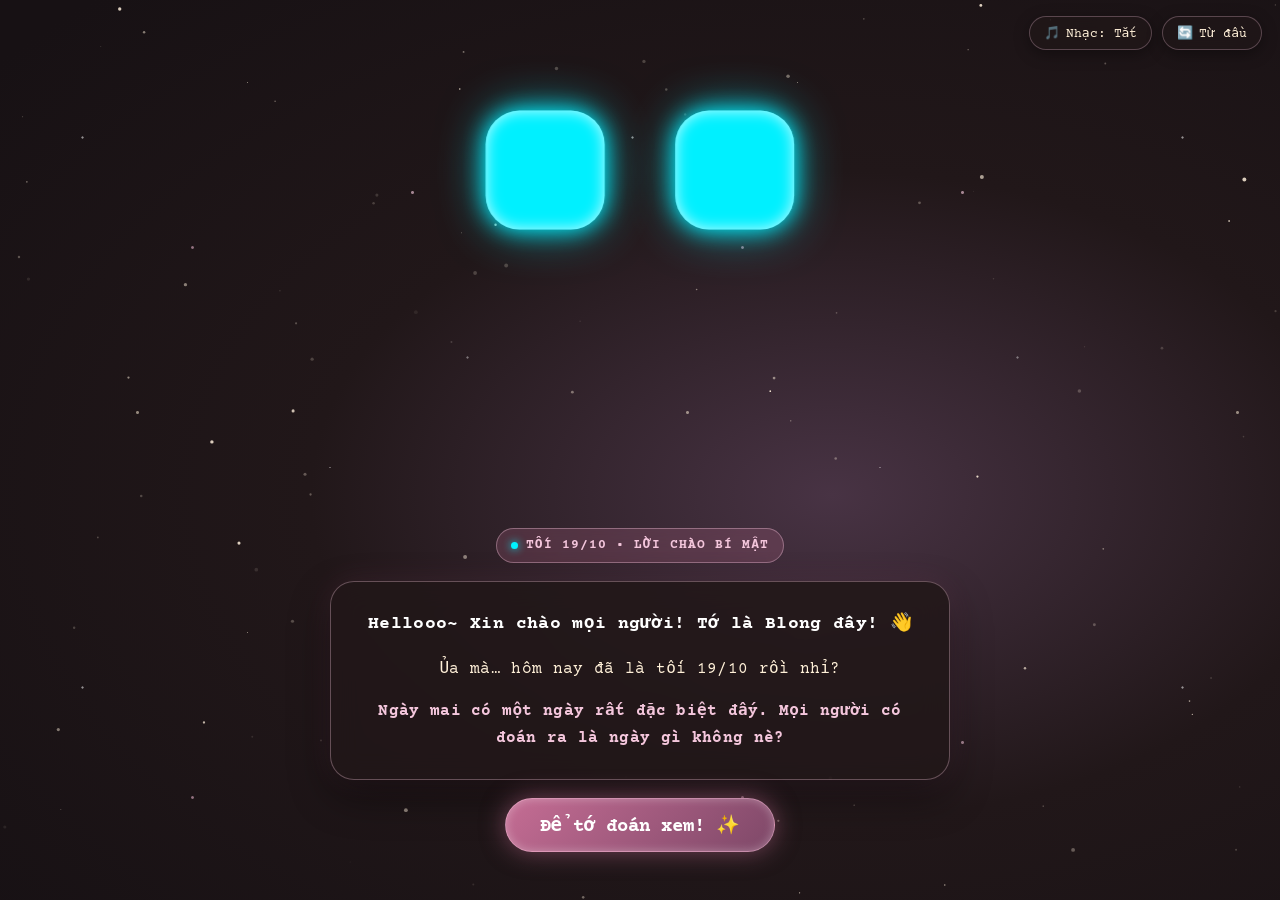
==== commit 9d2bedf0: "feat: Trien khai cot truyen 7 canh - Pssst... Ngay mai la 20/10 roi nhi? 🍀" ====
--- a/index.html
+++ b/index.html
@@ -3,24 +3,24 @@
 <head>
   <meta charset="UTF-8">
   <meta name="viewport" content="width=device-width, initial-scale=1.0, maximum-scale=1.0, user-scalable=no">
-  <title>Nhiem Vu Bi Mat 20/10 — Hoi Con Trai 8B6</title>
-  <meta name="description" content="Mon qua bi mat tu hoi con trai 8B6 gui co Phu va cac ban nu nhan ngay 20/10.">
+  <title>Pssst… Ngày mai là 20/10 rồi nhỉ? 🍀 — Món quà bí mật từ Hội con trai 8B6</title>
+  <meta name="description" content="Món quà bí mật và những lời chúc chân thành từ hội con trai 8B6 gửi cô Phú và các bạn nữ nhân ngày 20/10.">
   <link rel="preconnect" href="https://fonts.googleapis.com">
   <link rel="preconnect" href="https://fonts.gstatic.com" crossorigin>
   <link href="https://fonts.googleapis.com/css2?family=Courier+Prime:ital,wght@0,400;0,700;1,400&family=Outfit:wght@300;400;500;600;700&display=swap" rel="stylesheet">
-  <link rel="stylesheet" href="style.css?v=3">
+  <link rel="stylesheet" href="style.css?v=4">
 </head>
 <body class="theme-dark">
   <audio id="bg-soundtrack" src="assets/soundtrack.mp3" preload="auto" loop></audio>
 
   <header class="app-header">
-    <button id="btn-audio-toggle" class="control-btn" aria-label="Bat/Tat am thanh">
+    <button id="btn-audio-toggle" class="control-btn" aria-label="Bật/Tắt âm thanh">
       <span class="icon">&#127925;</span>
-      <span class="label">Nhac: <span id="audio-status">Bat</span></span>
+      <span class="label">Nhạc: <span id="audio-status">Bật</span></span>
     </button>
-    <button id="btn-restart" class="control-btn" aria-label="Xem lai tu dau">
+    <button id="btn-restart" class="control-btn" aria-label="Xem lại từ đầu">
       <span class="icon">&#128260;</span>
-      <span class="label">Tu dau</span>
+      <span class="label">Từ đầu</span>
     </button>
   </header>
 
@@ -35,8 +35,8 @@
   <main id="app-viewport" class="app-viewport">
     <canvas id="canvas-petals" class="fx-canvas"></canvas>
 
-    <!-- Tiny Robot Face -->
-    <div id="tiny-face" class="tiny-face" aria-label="Nhan vat Tiny">
+    <!-- Mascot Tiny Robot Face -->
+    <div id="tiny-face" class="tiny-face" aria-label="Nhân vật mascot Tiny">
       <div class="eye-col eye-left">
         <div class="eye-capsule default-eye"></div>
         <svg class="eye-curve smile-eye" viewBox="0 0 160 70" aria-hidden="true"><path d="M 18 39 Q 80 59 142 39" /></svg>
@@ -57,58 +57,91 @@
         <svg class="eye-chevron chevron-right" viewBox="0 0 160 160" aria-hidden="true"><path d="M 125 30 L 45 80 L 125 130" fill="none" stroke="#00f0ff" stroke-width="18" stroke-linecap="round" stroke-linejoin="round" /></svg>
         <div class="blush-mark">////</div>
       </div>
+      <div class="tiny-sparks" aria-hidden="true">
+        <span class="t-spark ts1">&#128151;</span>
+        <span class="t-spark ts2">&#10024;</span>
+        <span class="t-spark ts3">&#128151;</span>
+      </div>
     </div>
 
+    <!-- Lyrics Zone for Scene 6 -->
     <div id="lyrics-zone" class="lyrics-zone" aria-hidden="true">
       <div id="lyric-line-1" class="lyric-line"></div>
       <div id="lyric-line-2" class="lyric-line"></div>
     </div>
 
-    <!-- STAGE 0: TIN HIEU KHAN CAP -->
-    <section id="stage-intro" class="story-stage active-stage" data-stage="0">
-      <div class="stage-content center-content">
-        <div class="intro-envelope" aria-hidden="true">
-          <div class="envelope-glow"></div>
-          <div class="envelope-icon">&#9993;</div>
-          <div class="clover-seal">&#127808;</div>
-        </div>
-        <div class="intro-text-wrap">
-          <p class="intro-lead">Pssst&#x2026; 8B6 c&#xF3; nhi&#x1EC7m v&#x1EE5; kh&#x1EA9;n c&#x1EA5;p!</p>
-          <p class="intro-sublead">Ng&#xE0;y 20/10 s&#x1EAF;p &#x111;&#x1EBF;n r&#x1ED3;i.<br>H&#x1ED9;i con trai &#x111;&#xE3; chu&#x1EA9;n b&#x1ECB; g&#xEC; ch&#x01B0;a?</p>
-        </div>
-        <button id="btn-start" class="primary-btn pulse-glow">
-          Nh&#x1EAD;n nhi&#x1EC7;m v&#x1EE5; b&#xED; m&#x1EAD;t &#9993;
+    <!-- CẢNH 1 — MỘT LỜI CHÀO BÍ MẬT -->
+    <section id="stage-scene-1" class="story-stage active-stage" data-stage="0">
+      <div class="stage-content center-content scene-stacked-layout">
+        <div class="scene-greeting-badge">
+          <span class="badge-dot"></span> TỐI 19/10 &bull; LỜI CHÀO BÍ MẬT
+        </div>
+        <div class="dialogue-box scene-dialogue-card">
+          <p class="dialogue-line lead-line">Hellooo~ Xin chào mọi người! Tớ là Blong đây! &#128075;</p>
+          <p class="dialogue-line">Ủa mà… hôm nay đã là tối 19/10 rồi nhỉ?</p>
+          <p class="dialogue-line accent-line">Ngày mai có một ngày rất đặc biệt đấy. Mọi người có đoán ra là ngày gì không nè?</p>
+        </div>
+        <button id="btn-scene1-next" class="primary-btn pulse-glow">
+          Để tớ đoán xem! &#10024;
         </button>
       </div>
     </section>
 
-    <!-- STAGE 1: TINY GIA NHAP DOI -->
-    <section id="stage-story-1" class="story-stage" data-stage="1">
-      <div class="stage-content tiny-intro-layout">
-        <div class="tiny-dialogue-box">
-          <div class="dialogue-bubble">
-            <p class="dialogue-line">Xin ch&#xE0;o, &#x111;&#x1EB7;c v&#x1EE5; 8B6! &#128075;</p>
-            <p class="dialogue-line">M&#xEC;nh nghe n&#xF3;i c&#xE1;c c&#x1EAD;u &#x111;ang chu&#x1EA9;n b&#x1ECB; qu&#xE0; 20/10. Nh&#x01B0;ng m&#xE0;&#x2026; ch&#x1EC9; n&#xF3;i "ch&#xFA;c m&#x1EEB;ng 20/10" th&#xF4;i th&#xEC; h&#x1EAD;i thi&#x1EBF;u b&#x1EA5;t ng&#x1EDD; nh&#x1EC9;?</p>
-            <p class="dialogue-line accent-line">&#x110;i c&#xF9;ng m&#xEC;nh nh&#xE9;! Ch&#xFA;ng ta s&#x1EBD; t&#x1EA1;o ra m&#x1ED9;t m&#xF3;n qu&#xE0; c&#xF3; l&#x1EDD;i c&#x1EA3;m &#x1A1;n, l&#x1EDD;i ch&#xFA;c v&#xE0; m&#x1ED9;t b&#xED; m&#x1EAD;t cu&#x1ED1;i c&#xF9;ng!</p>
-          </div>
-          <button id="btn-mission-start" class="primary-btn">
-            B&#x1EAF;t &#x111;&#x1EA7;u th&#xF4;i! &#10024;
-          </button>
-        </div>
-      </div>
-    </section>
-
-    <!-- STAGE 2: NHIEM VU 01 — GUI CO PHU -->
-    <section id="stage-story-2" class="story-stage" data-stage="2">
+    <!-- CẢNH 2 — BÍ MẬT CỦA BLONG -->
+    <section id="stage-scene-2" class="story-stage" data-stage="1">
+      <div class="stage-content center-content scene-stacked-layout">
+        <div class="scene-greeting-badge">
+          <span class="badge-dot"></span> BÍ MẬT ĐANG ĐƯỢC GIỮ KÍN &#128151;
+        </div>
+        <div class="dialogue-box scene-dialogue-card">
+          <p class="dialogue-line lead-line">Đúng rồiii! Ngày mai là ngày Phụ nữ Việt Nam 20/10 đó! &#128151;</p>
+          <p class="dialogue-line">Mà nói nhỏ nè… tớ nghe nói hội con trai 8B6 đang chuẩn bị một điều gì đó đặc biệt lắm!</p>
+          <p class="dialogue-line accent-line shy-text">Nhưng mà… tớ không biết có nên bật mí không taaa~ &#128563;</p>
+        </div>
+        <button id="btn-scene2-next" class="primary-btn pulse-glow">
+          Blong ơi, bật mí đi! &#128064;
+        </button>
+      </div>
+    </section>
+
+    <!-- CẢNH 3 — MÓN QUÀ ĐANG ĐƯỢC GIẤU KÍN -->
+    <section id="stage-scene-3" class="story-stage" data-stage="2">
+      <div class="stage-content center-content scene-stacked-layout">
+        <div class="glowing-envelope-wrap" id="glowing-envelope-box">
+          <div class="envelope-halo"></div>
+          <div class="envelope-body">
+            <span class="envelope-stamp">&#127808;</span>
+            <div class="envelope-letter-peek">&#9993;</div>
+            <div class="envelope-flaps"></div>
+          </div>
+          <div class="envelope-glimmers">
+            <span class="eg-star eg1">&#10024;</span>
+            <span class="eg-star eg2">&#10022;</span>
+            <span class="eg-star eg3">&#10024;</span>
+          </div>
+        </div>
+        <div class="dialogue-box scene-dialogue-card">
+          <p class="dialogue-line">Thật ra… món quà này không cần phải thật to hay thật đắt đâu.</p>
+          <p class="dialogue-line">Chỉ cần có những lời chúc chân thành dành cho cô giáo và các bạn nữ của lớp mình là đủ rồi!</p>
+          <p class="dialogue-line accent-line">Vậy nên tối nay, tớ sẽ giúp hội con trai 8B6 gửi món quà bí mật này đến mọi người nhé!</p>
+        </div>
+        <button id="btn-scene3-next" class="primary-btn pulse-glow">
+          Mở phong thư bí mật &#9993;&#65039;
+        </button>
+      </div>
+    </section>
+
+    <!-- CẢNH 4 — GỬI CÔ PHÚ KÍNH MẾN -->
+    <section id="stage-scene-4" class="story-stage" data-stage="3">
       <div class="mission-stage-wrap">
         <div class="mission-header">
-          <div class="mission-badge">NHIEM VU 01</div>
-          <h1 class="mission-title">GUI CO PHU &#128144;</h1>
+          <div class="mission-badge">MÓN QUÀ 01</div>
+          <h1 class="mission-title">GỬI CÔ PHÚ KÍNH MẾN &#128144;</h1>
         </div>
         <div class="mission-content-split">
           <div class="mission-art-col" aria-hidden="true">
             <div class="teacher-art-wrap">
-              <img src="assets/woman_heart.png" alt="Bieu tuong co giao" class="teacher-art-img">
+              <img src="assets/woman_heart.png" alt="Biểu tượng cô giáo" class="teacher-art-img">
               <div class="heartbeat-wrap">
                 <div class="heartbeat-orb">&#9825;</div>
                 <svg class="ekg-svg" viewBox="0 0 280 60">
@@ -130,30 +163,31 @@
                 <span class="burst-petal bp3">&#10022;</span>
                 <span class="burst-petal bp4">&#10023;</span>
               </div>
-              <p class="wish-salute">C&#xF4; Ph&#xFA; k&#xED;nh m&#x1EBF;n!</p>
-              <p class="wish-para">Ch&#xFA;ng em bi&#x1EBF;t r&#x1EB1;ng &#x111;&#x1EC3; &#x111;&#x1ED3;ng h&#xE0;nh c&#xF9;ng m&#x1ED9;t l&#x1EDB;p h&#x1ECD;c &#x111;&#xF4;i khi kh&#xF4;ng h&#x1EC1; d&#x1EC5; d&#xE0;ng. C&#x1EA3;m &#x1A1;n c&#xF4; v&#xEC; &#x111;&#xE3; lu&#xF4;n d&#x1EA1;y d&#x1ED7;, quan t&#xE2;m v&#xE0; gi&#xFA;p ch&#xFA;ng em tr&#x01B0;&#x1EDF;ng th&#xE0;nh h&#x1A1;n t&#x1EEB;ng ng&#xE0;y.</p>
-              <p class="wish-para">Nh&#xE2;n ng&#xE0;y 20/10, ch&#xFA;ng em ch&#xFA;c c&#xF4; lu&#xF4;n m&#x1EA1;nh kh&#x1EF7;e, vui v&#x1EBB;, h&#x1EA1;nh ph&#xFA;c v&#xE0; c&#xF3; th&#x1EAD;t nhi&#x1EC1;u ni&#x1EC1;m vui trong c&#xF4;ng vi&#x1EC7;c c&#x169;ng nh&#x01B0; cu&#x1ED9;c s&#x1ED1;ng. Mong r&#x1EB1;ng m&#x1ED7;i ng&#xE0;y &#x111;&#x1EBF;n l&#x1EDB;p, c&#xF4; &#x111;&#x1EC1;u nh&#x1EAD;n &#x111;&#x01B0;&#x1EE3;c th&#x1EAD;t nhi&#x1EC1;u n&#x1EE5; c&#x01B0;&#x1EDD;i v&#xE0; nh&#x1EEF;ng &#x111;i&#x1EC1;u t&#x1ED1;t &#x111;&#x1EB9;p!</p>
-              <p class="wish-signature">&#8212; H&#x1ED9;i con trai 8B6 g&#x1EED;i c&#xF4; &#128151;</p>
+              <p class="wish-salute">Cô Phú kính mến!</p>
+              <p class="wish-para">Cảm ơn cô vì đã luôn dạy dỗ, quan tâm và đồng hành cùng chúng em.</p>
+              <p class="wish-para">Nhân ngày 20/10, chúng em chúc cô luôn mạnh khỏe, vui vẻ, hạnh phúc và có thật nhiều niềm vui trong công việc cũng như cuộc sống.</p>
+              <p class="wish-para">Mong rằng mỗi ngày đến lớp, cô đều nhận được thật nhiều nụ cười và những điều tốt đẹp!</p>
+              <p class="wish-signature">— Hội con trai 8B6 gửi cô &#128151;</p>
             </div>
-            <button id="btn-stage2-next" class="primary-btn btn-stage-next">
-              L&#x1EDD;i ch&#xFA;c &#x111;&#xE3; s&#x1EB5;n s&#xE0;ng &#128140;
+            <button id="btn-scene4-next" class="primary-btn btn-stage-next">
+              Gửi lời chúc đến các bạn nữ &#127800;
             </button>
           </div>
         </div>
       </div>
     </section>
 
-    <!-- STAGE 3: NHIEM VU 02 — GUI CAC BAN NU -->
-    <section id="stage-story-3" class="story-stage" data-stage="3">
+    <!-- CẢNH 5 — GỬI NHỮNG CÔ GÁI 8B6 -->
+    <section id="stage-scene-5" class="story-stage" data-stage="4">
       <div class="mission-stage-wrap">
         <div class="mission-header">
-          <div class="mission-badge mission-badge-pink">NHIEM VU 02</div>
-          <h1 class="mission-title">GUI CAC BAN NU 8B6 &#127799;</h1>
+          <div class="mission-badge mission-badge-pink">MÓN QUÀ 02</div>
+          <h1 class="mission-title">GỬI NHỮNG CÔ GÁI 8B6 &#127799;</h1>
         </div>
         <div class="mission-content-split">
           <div class="mission-art-col" aria-hidden="true">
             <div class="girls-art-wrap">
-              <img src="assets/two_girls.png" alt="Hai nu sinh" class="girls-art-img">
+              <img src="assets/two_girls.png" alt="Hai bạn nữ sinh" class="girls-art-img">
               <div class="petals-deco" aria-hidden="true">
                 <span class="fdeco fd1">&#127800;</span>
                 <span class="fdeco fd2">&#128156;</span>
@@ -163,31 +197,36 @@
           </div>
           <div class="mission-card-col">
             <div class="wish-card girls-card">
-              <p class="wish-salute">G&#x1EED;i nh&#x1EEF;ng c&#xF4; g&#xE1;i c&#x1EE7;a 8B6!</p>
-              <p class="wish-para">B&#xEC;nh th&#x01B0;&#x1EDD;ng b&#x1ECD;n m&#xEC;nh c&#xF3; th&#x1EC3; hay tr&#xEA;u nhau, &#x111;&#xF4;i l&#xFA;c ch&#xED; ch&#xF3;e v&#xEC; nh&#x1EEF;ng chuy&#x1EC7;n ch&#x1EB3;ng &#x111;&#xE2;u v&#xE0;o &#x111;&#xE2;u. Nh&#x01B0;ng nh&#xE2;n ng&#xE0;y 20/10, h&#x1ED9;i con trai mu&#x1ED1;n nghi&#xEA;m t&#xFA;c m&#x1ED9;t l&#x1EA7;n &#x111;&#x1EC3; g&#x1EED;i &#x111;&#x1EBF;n c&#xE1;c b&#x1EA1;n nh&#x1EEF;ng l&#x1EDD;i ch&#xFA;c th&#x1EAD;t t&#x1EED; t&#x1EBF;.</p>
-              <p class="wish-para">Ch&#xFA;c c&#xE1;c b&#x1EA1;n lu&#xF4;n vui v&#x1EBB;, t&#x1EF1; tin, h&#x1ECD;c t&#x1EAD;p ti&#x1EBF;n b&#x1ED9;, l&#xE0;m &#x111;&#x01B0;&#x1EE3;c nh&#x1EEF;ng &#x111;i&#x1EC1;u m&#xEC;nh y&#xEA;u th&#xED;ch v&#xE0; lu&#xF4;n c&#xF3; nh&#x1EEF;ng ng&#x01B0;&#x1EDD;i b&#x1EA1;n t&#x1ED1;t &#x1EDF; b&#xEA;n. Mong r&#x1EB1;ng c&#xE1;c b&#x1EA1;n s&#x1EBD; lu&#xF4;n &#x111;&#x01B0;&#x1EE3;c t&#xF4;n tr&#x1ECD;ng, y&#xEA;u th&#x01B0;&#x1A1;ng v&#xE0; c&#xF3; th&#x1EAD;t nhi&#x1EC1;u k&#x1EF7; ni&#x1EC7;m &#x111;&#x1EB9;p trong nh&#x1EEF;ng n&#x103;m th&#xE1;ng h&#x1ECD;c tr&#xF2;.</p>
-              <p class="wish-para">C&#x1EA3;m &#x1A1;n v&#xEC; &#x111;&#xE3; g&#xF3;p ph&#x1EA7;n l&#xE0;m cho nh&#x1EEF;ng ng&#xE0;y &#x1EDF; 8B6 tr&#x1EDF; n&#xEA;n vui v&#x1EBB; v&#xE0; &#x111;&#xE1;ng nh&#x1EDB; h&#x1A1;n!</p>
-              <p class="wish-ps">P/S: H&#xF4;m nay b&#x1ECD;n m&#xEC;nh nghi&#xEA;m t&#xFA;c th&#x1EAD;t &#x111;&#x1EA5;y, kh&#xF4;ng ph&#x1EA3;i &#x111;ang c&#xF3; &#xE2;m m&#x01B0;u g&#xEC; &#x111;&#xE2;u nh&#xE9;! &#128526;</p>
-              <p class="wish-signature">&#8212; H&#x1ED9;i con trai 8B6</p>
+              <p class="wish-salute">Gửi những cô gái của 8B6!</p>
+              <p class="wish-para">Bình thường bọn mình có thể hay trêu nhau, đôi lúc chí chóe vì những chuyện chẳng đâu vào đâu. Nhưng nhân ngày 20/10, hội con trai muốn nghiêm túc một lần để gửi đến các bạn những lời chúc thật tử tế.</p>
+              <p class="wish-para">Chúc các bạn luôn vui vẻ, tự tin, học tập tiến bộ, làm được những điều mình yêu thích và luôn có những người bạn tốt ở bên.</p>
+              <p class="wish-para">Mong rằng các bạn sẽ luôn được tôn trọng, yêu thương và có thật nhiều kỷ niệm đẹp trong những năm tháng học trò.</p>
+              <p class="wish-para">Cảm ơn vì đã góp phần làm cho những ngày ở 8B6 trở nên vui vẻ và đáng nhớ hơn!</p>
+              <p class="wish-ps">P/S: Hôm nay bọn mình nghiêm túc thật đấy, không phải đang có âm mưu gì đâu nhé! &#128526;</p>
+              <p class="wish-signature">— Hội con trai 8B6</p>
             </div>
-            <button id="btn-stage3-next" class="primary-btn btn-stage-next">
-              C&#xF2;n m&#x1ED9;t m&#xF3;n qu&#xE0; n&#x1EEF;a&#x2026; &#127808;
+            <button id="btn-scene5-next" class="primary-btn btn-stage-next">
+              Một điều bất ngờ nữa… &#10024;
             </button>
           </div>
         </div>
       </div>
     </section>
 
-    <!-- STAGE 4: WAGURI + LOI DAN -->
-    <section id="stage-waguri" class="story-stage" data-stage="4">
+    <!-- CẢNH 6 — MỘT CHÚT DỊU DÀNG -->
+    <section id="stage-scene-6" class="story-stage" data-stage="5">
       <div class="waguri-stage-wrap">
         <div class="wish-card-container">
-          <h2 class="wish-title">Th&#x1EAD;t ra&#x2026;</h2>
+          <div class="mission-badge" style="margin-bottom:12px;">MỘT CHÚT DỊU DÀNG &#127800;</div>
+          <h2 class="wish-title">Lời nhắn gửi</h2>
           <div class="wish-body">
-            <p class="wish-para">M&#x1ED9;t m&#xF3;n qu&#xE0; &#x111;&#x1EB9;p kh&#xF4;ng nh&#x1EA5;t thi&#x1EBF;t ph&#x1EA3;i th&#x1EAD;t &#x111;&#x1EAF;t ti&#x1EC1;n.</p>
-            <p class="wish-para">&#x110;&#xF4;i khi ch&#x1EC9; c&#x1EA7;n m&#x1ED9;t l&#x1EDD;i c&#x1EA3;m &#x1A1;n, m&#x1ED9;t l&#x1EDD;i ch&#xFA;c ch&#xE2;n th&#xE0;nh hay m&#x1ED9;t ch&#xFA;t quan t&#xE2;m c&#x169;ng &#x111;&#x1EE7; khi&#x1EBF;n ai &#x111;&#xF3; vui c&#x1EA3; ng&#xE0;y.</p>
-            <p class="wish-para">V&#x1EAD;y n&#xEA;n h&#xF4;m nay, h&#x1ED9;i con trai 8B6 mu&#x1ED1;n g&#x1EED;i &#x111;i kh&#xF4;ng ch&#x1EC9; m&#x1ED9;t t&#x1EA5;m thi&#x1EBF;p, m&#xE0; c&#xF2;n l&#xE0; l&#x1EDD;i ch&#xFA;c r&#x1EB1;ng c&#xF4; Ph&#xFA; v&#xE0; c&#xE1;c b&#x1EA1;n n&#x1EEF; s&#x1EBD; lu&#xF4;n c&#xF3; th&#x1EAD;t nhi&#x1EC1;u l&#xFD; do &#x111;&#x1EC3; m&#x1EC9;m c&#x01B0;&#x1EDD;i.</p>
-          </div>
+            <p class="wish-para">Đôi khi, một lời cảm ơn hay một lời chúc nhỏ thôi cũng có thể khiến một ngày trở nên đặc biệt hơn.</p>
+            <p class="wish-para">Mong rằng khi xem đến đây, cô và các bạn sẽ cảm nhận được một chút niềm vui mà hội con trai muốn gửi gắm.</p>
+            <p class="wish-para">Vì những điều chân thành nhất đôi khi lại được gói trong những món quà giản dị nhất.</p>
+          </div>
+          <button id="btn-scene6-next" class="primary-btn btn-stage-next" style="margin-top: 18px;">
+            Đến điều ước cuối cùng &#127808;
+          </button>
         </div>
 
         <div class="vinyl-player-wrap" aria-hidden="true">
@@ -226,7 +265,7 @@
 
         <div class="waguri-container">
           <div class="waguri-aura"></div>
-          <video id="waguri-video" class="waguri-video" muted loop playsinline disablepictureinpicture preload="auto" src="assets/waguri_smile.webm" aria-label="Waguri mim cuoi toc dung dua theo gio"></video>
+          <video id="waguri-video" class="waguri-video" muted loop playsinline disablepictureinpicture preload="auto" src="assets/waguri_smile.webm" aria-label="Waguri mỉm cười tóc đung đưa theo gió"></video>
           <div class="waguri-fallback" aria-hidden="true"></div>
           <span class="glimmer g1">&#10023;</span>
           <span class="glimmer g2">&#10022;</span>
@@ -247,28 +286,12 @@
           </svg>
         </div>
 
-        <iframe id="kado-flower-frame" class="kado-flower-frame" src="flower.html" title="Bong hoa phat sang no ro" tabindex="-1" sandbox="allow-scripts allow-same-origin" loading="lazy" aria-hidden="true"></iframe>
-      </div>
-    </section>
-
-    <!-- STAGE 5: MANH MOI CUOI CUNG -->
-    <section id="stage-teaser" class="story-stage" data-stage="5">
-      <div class="stage-content teaser-layout">
-        <div class="teaser-dialogue">
-          <div class="dialogue-bubble teaser-bubble">
-            <p class="dialogue-line">Ch&#xFA;ng ta &#x111;&#xE3; g&#x1EED;i l&#x1EDD;i ch&#xFA;c &#x111;&#x1EBF;n c&#xF4; Ph&#xFA; v&#xE0; c&#xE1;c b&#x1EA1;n n&#x1EEF; r&#x1ED3;i!</p>
-            <p class="dialogue-line">Nh&#x01B0;ng m&#xEC;nh c&#xF2;n gi&#x1EA5;u m&#x1ED9;t m&#xF3;n qu&#xE0; cu&#x1ED1;i c&#xF9;ng&#x2026;</p>
-            <p class="dialogue-line accent-line">Kh&#xF4;ng ph&#x1EA3;i th&#x1EE9; g&#xEC; qu&#xE1; l&#x1EDB;n lao &#x111;&#xE2;u. Ch&#x1EC9; l&#xE0; m&#x1ED9;t bi&#x1EC3;u t&#x01B0;&#x1EE3;ng nh&#x1EF9; cho may m&#x1EAF;n, b&#xEC;nh an v&#xE0; nh&#x1EEF;ng &#x111;i&#x1EC1;u t&#x1ED1;t &#x111;&#x1EB9;p &#x111;ang ch&#x1EDD; ph&#xED;a tr&#x01B0;&#x1EDB;c.</p>
-          </div>
-          <button id="btn-open-clover" class="primary-btn clover-btn">
-            M&#x1EDF; m&#xF3;n qu&#xE0; cu&#x1ED1;i c&#xF9;ng &#127808;
-          </button>
-        </div>
-      </div>
-    </section>
-
-    <!-- STAGE 6: CO BON LA MAY MAN -->
-    <section id="stage-clover" class="story-stage" data-stage="6">
+        <iframe id="kado-flower-frame" class="kado-flower-frame" src="flower.html" title="Bông hoa phát sáng nở rộ" tabindex="-1" sandbox="allow-scripts allow-same-origin" loading="lazy" aria-hidden="true"></iframe>
+      </div>
+    </section>
+
+    <!-- CẢNH 7 — ĐIỀU ƯỚC CỎ BỐN LÁ 🍀 -->
+    <section id="stage-scene-7" class="story-stage" data-stage="6">
       <div class="clover-stage-wrap">
         <div class="clover-ambient"></div>
         <div id="clover-firefly-field" class="clover-firefly-field" aria-hidden="true"></div>
@@ -278,7 +301,7 @@
           <div class="clover-glow-halo"></div>
           <div class="clover-burst-ring clover-burst-ring-1"></div>
           <div class="clover-burst-ring clover-burst-ring-2"></div>
-          <svg class="clover-svg" viewBox="0 0 240 400" role="img" aria-label="Ngon co bon la mau xanh phat sang">
+          <svg class="clover-svg" id="clover-svg-elem" viewBox="0 0 240 400" role="img" aria-label="Ngọn cỏ bốn lá màu xanh phát sáng">
             <defs>
               <radialGradient id="clover-gradient" cx=".5" cy=".85" r=".95">
                 <stop offset="0" stop-color="#1fcf5a"/>
@@ -307,30 +330,40 @@
         </div>
 
         <div class="clover-card-container">
+          <div class="clover-intro-speech">
+            <p class="speech-p1">Vậy là bí mật của tối 19/10 đã được bật mí rồi!</p>
+            <p class="speech-p2">Chúc cô Phú và tất cả các bạn nữ 8B6 luôn mạnh khỏe, hạnh phúc, gặp nhiều may mắn và có thật nhiều niềm vui nhé!</p>
+          </div>
+
           <div class="clover-header-badge">
-            GUI CO PHU VA CAC BAN NU 8B6 &#127808;
+            GỬI CÔ PHÚ VÀ CÁC BẠN NỮ 8B6 &#127808;
           </div>
           <div class="clover-body-text">
-            <p>Ch&#xFA;c m&#x1ECD;i ng&#x01B0;&#x1EDD;i lu&#xF4;n b&#xEC;nh an, m&#x1EA1;nh kh&#x1EF7;e,<br>h&#x1EA1;nh ph&#xFA;c v&#xE0; g&#x1EB7;p nhi&#x1EC1;u may m&#x1EAF;n.</p>
-            <p>Mong c&#xF4; lu&#xF4;n vui v&#x1EDB;i c&#xF4;ng vi&#x1EC7;c c&#x1EE7;a m&#xEC;nh,<br>c&#xE1;c b&#x1EA1;n n&#x1EEF; lu&#xF4;n t&#x1EF1; tin t&#x1EF7;a s&#xE1;ng,<br>v&#xE0; nh&#x1EEF;ng ng&#xE0;y th&#xE1;ng &#x1EDF; 8B6 s&#x1EBD; tr&#x1EDF; th&#xE0;nh nh&#x1EEF;ng k&#x1EF7; ni&#x1EC7;m th&#x1EAD;t &#x111;&#x1EB9;p.</p>
-            <p>D&#xF9; m&#xF3;n qu&#xE0; n&#xE0;y &#x111;&#x01B0;&#x1EE3;c chu&#x1EA9;n b&#x1ECB; b&#x1EDF;i h&#x1ED9;i con trai c&#xF3; th&#x1EC3; ch&#x01B0;a ho&#xE0;n h&#x1EA3;o, nh&#x01B0;ng nh&#x1EEF;ng l&#x1EDD;i ch&#xFA;c trong &#x111;&#xF3; &#x111;&#x1EC1;u l&#xE0; th&#x1EAD;t l&#xF2;ng.</p>
+            <p class="clover-highlight-quote">“Dù món quà này có thể chưa hoàn hảo, nhưng những lời chúc trong đó đều là thật lòng.”</p>
           </div>
           <div class="clover-signature-wrap">
-            <p class="final-greeting">Th&#x01B0;&#x1A1;ng g&#x1EED;i t&#x1EEB; h&#x1ED9;i con trai 8B6 &#128151;</p>
-            <p class="author-signature">Ch&#xFA;c m&#x1EEB;ng Ng&#xE0;y Ph&#x1EE5; n&#x1EEF; Vi&#x1EC7;t Nam &#x2014; 20/10</p>
-          </div>
-          <button id="btn-replay-clover" class="secondary-btn">
-            Xem l&#x1EA1;i h&#xE0;nh tr&#xEC;nh &#8635;
-          </button>
+            <p class="final-greeting">Thương gửi từ hội con trai 8B6 &#128151;</p>
+            <p class="author-signature">Chúc mừng ngày Phụ nữ Việt Nam — 20/10</p>
+          </div>
+
+          <div class="clover-actions-wrap">
+            <button id="btn-make-wish" class="primary-btn clover-wish-btn pulse-glow">
+              Gửi một điều ước &#127808;
+            </button>
+            <button id="btn-replay-clover" class="secondary-btn">
+              Xem lại hành trình &#8635;
+            </button>
+          </div>
+          <div id="wish-feedback-toast" class="wish-toast" aria-live="polite"></div>
         </div>
       </div>
     </section>
 
     <footer id="interaction-hint" class="interaction-hint" aria-live="polite">
-      <span class="hint-text">Cham man hinh hoac bam de tiep tuc &#10024;</span>
+      <span class="hint-text">Chạm màn hình hoặc bấm để tiếp tục &#10024;</span>
     </footer>
   </main>
 
-  <script src="script.js?v=3"></script>
+  <script src="script.js?v=4"></script>
 </body>
 </html>
--- a/style.css
+++ b/style.css
@@ -1,6 +1,6 @@
 /* ==========================================================================
    NHIEM VU BI MAT 20/10 — HOI CON TRAI 8B6
-   Style v3 — Fixed Tiny overlap, Mission layout, Enhanced particles
+   Style v3.1 — Stage 1 centered vertical stack fix
    ========================================================================== */
 
 :root {
@@ -187,12 +187,97 @@
 
 .tiny-face.visible { opacity: 1; }
 
-/* Stage 1: Tiny on the LEFT half, vertically centered — dialogue is on right */
+/* New 7-Scene Tiny Placements */
+.tiny-face.in-scene1 {
+  left: 50%;
+  top: clamp(120px, 20vh, 170px);
+  transform: translate(-50%, -50%) scale(0.85);
+  gap: clamp(40px, 6.5vw, 90px);
+  animation: tinyFloatWave 3s ease-in-out infinite alternate;
+}
+
+.tiny-face.in-scene2 {
+  left: 50%;
+  top: clamp(120px, 20vh, 170px);
+  transform: translate(-50%, -50%) scale(0.85);
+  gap: clamp(40px, 6.5vw, 90px);
+}
+
+.tiny-face.in-scene3 {
+  left: 50%;
+  top: clamp(100px, 15vh, 130px);
+  transform: translate(-50%, -50%) scale(0.72);
+  gap: clamp(34px, 5.5vw, 76px);
+}
+
+/* WINK MODE (Cảnh 2) */
+.tiny-face.mode-wink .eye-left .eye-capsule {
+  opacity: 0;
+  visibility: hidden;
+}
+.tiny-face.mode-wink .eye-left .eye-curve {
+  opacity: 1;
+  visibility: visible;
+  stroke: #ff7ca8;
+  filter: drop-shadow(0 0 16px #ff7ca8);
+}
+.tiny-face.mode-wink .eye-right .eye-capsule {
+  opacity: 1;
+  transform: scaleY(0.95);
+  box-shadow: 0 0 25px #00f0ff, 0 0 55px rgba(0,240,255,0.7);
+}
+.tiny-face.mode-wink .eye-right .eye-curve {
+  opacity: 0;
+  visibility: hidden;
+}
+
+/* Head Tilt animation for shy / mischievous Tiny */
+.tiny-face.head-tilt {
+  animation: shyHeadTilt 2.5s ease-in-out infinite alternate;
+}
+
+@keyframes shyHeadTilt {
+  0% { transform: translate(-50%, -50%) scale(0.85) rotate(-8deg); }
+  100% { transform: translate(-50%, -50%) scale(0.88) rotate(-4deg); }
+}
+
+/* Tiny Sparks (floating hearts & sparkles around Tiny) */
+.tiny-sparks {
+  position: absolute;
+  inset: -30px;
+  pointer-events: none;
+  opacity: 0;
+  transition: opacity 0.5s ease;
+}
+.tiny-face.blushing .tiny-sparks {
+  opacity: 1;
+}
+.t-spark {
+  position: absolute;
+  display: inline-block;
+  animation: floatSpark 2.4s ease-in-out infinite alternate;
+}
+.ts1 { top: -14px; left: 10%; font-size: 20px; animation-delay: 0s; }
+.ts2 { top: -26px; right: 18%; font-size: 18px; color: #ffd97d; animation-delay: 0.7s; }
+.ts3 { bottom: 6px; right: -10px; font-size: 22px; animation-delay: 1.3s; }
+
+@keyframes floatSpark {
+  0% { transform: translateY(0) scale(0.8) rotate(-5deg); opacity: 0.5; }
+  100% { transform: translateY(-15px) scale(1.15) rotate(10deg); opacity: 1; }
+}
+
+@keyframes tinyFloatWave {
+  0% { transform: translate(-50%, -50%) scale(0.85) translateY(0); }
+  100% { transform: translate(-50%, -50%) scale(0.85) translateY(-8px); }
+}
+
+
+/* Stage 1: Tiny centered at top, dialogue is below */
 .tiny-face.in-stage1 {
-  left: 22%;
-  top: 52%;
-  transform: translate(-50%, -50%) scale(1);
-  gap: clamp(40px, 7vw, 95px);
+  left: 50%;
+  top: 30%;
+  transform: translate(-50%, -50%) scale(0.88);
+  gap: clamp(44px, 7vw, 100px);
 }
 
 /* Stages 2 & 3: Tiny is tiny, tucked in bottom-left corner — content is right */
@@ -530,22 +615,25 @@
 
 /* ================= STAGE 1: TINY INTRO LAYOUT ================= */
 /*
- * Layout: Tiny is on LEFT (via fixed positioning in CSS above)
- * Dialogue box is centered-right
+ * Layout: Tiny centered at top (via fixed pos),
+ * Dialogue box centered below, pushed down with padding-top.
+ * Both are horizontally centered. No overlap.
  */
 .tiny-intro-layout {
   width: 100%;
   height: 100%;
   display: flex;
+  flex-direction: column;
   align-items: center;
   justify-content: flex-end;
-  padding-right: 8vw;
+  padding-bottom: clamp(60px, 10vh, 100px);
 }
 
 .tiny-dialogue-box {
-  width: min(500px, 52vw);
+  width: min(560px, 86vw);
   display: flex;
   flex-direction: column;
+  align-items: center;
   gap: 20px;
 }
 
@@ -560,18 +648,12 @@
   flex-direction: column;
   gap: 14px;
   position: relative;
-}
-
-/* Arrow pointing left toward Tiny */
-.dialogue-bubble::before {
-  content: '';
-  position: absolute;
-  left: -14px;
-  top: 50%;
-  transform: translateY(-50%);
-  border: 8px solid transparent;
-  border-right-color: rgba(244,198,220,0.22);
-}
+  text-align: center;
+  width: 100%;
+}
+
+/* No arrow — Tiny is above, not beside */
+.dialogue-bubble::before { display: none; }
 
 .dialogue-line {
   font-family: var(--font-sans);
@@ -1446,3 +1528,278 @@
     transition-duration: 0.3s !important;
   }
 }
+
+
+/* ================= NEW 7-SCENE COMPONENT STYLES ================= */
+.scene-stacked-layout {
+  display: flex;
+  flex-direction: column;
+  align-items: center;
+  justify-content: flex-end;
+  height: 100%;
+  width: 100%;
+  padding-bottom: clamp(24px, 6vh, 48px);
+  padding-top: clamp(160px, 25vh, 240px);
+  gap: clamp(12px, 2vh, 18px);
+  max-width: 680px;
+  margin: 0 auto;
+}
+
+.scene-greeting-badge {
+  display: inline-flex;
+  align-items: center;
+  gap: 8px;
+  padding: 6px 14px;
+  background: rgba(197, 109, 148, 0.22);
+  border: 1px solid rgba(244, 198, 220, 0.38);
+  border-radius: 20px;
+  font-size: clamp(11px, 1.3vw, 13px);
+  font-weight: 700;
+  letter-spacing: 0.08em;
+  color: var(--accent-pink);
+  backdrop-filter: blur(8px);
+}
+
+.badge-dot {
+  width: 7px;
+  height: 7px;
+  border-radius: 50%;
+  background: var(--accent-cyan);
+  box-shadow: 0 0 8px var(--accent-cyan);
+  animation: pulseDot 1.5s infinite alternate;
+}
+
+@keyframes pulseDot {
+  0% { transform: scale(0.8); opacity: 0.6; }
+  100% { transform: scale(1.3); opacity: 1; }
+}
+
+.scene-dialogue-card {
+  width: 100%;
+  max-width: 620px;
+  background: rgba(33, 23, 25, 0.88);
+  border: 1px solid rgba(244, 198, 220, 0.32);
+  border-radius: 24px;
+  padding: clamp(18px, 3.5vw, 28px);
+  box-shadow: 0 16px 40px rgba(0, 0, 0, 0.45), 0 0 30px rgba(197, 109, 148, 0.15);
+  backdrop-filter: blur(14px);
+  display: flex;
+  flex-direction: column;
+  gap: clamp(10px, 1.8vh, 16px);
+  text-align: center;
+}
+
+.scene-dialogue-card .dialogue-line {
+  font-family: var(--font-typewriter);
+  font-size: clamp(14px, 1.6vw, 16px);
+  line-height: 1.65;
+  color: var(--accent-cream);
+}
+
+.scene-dialogue-card .lead-line {
+  font-size: clamp(15px, 1.9vw, 18px);
+  font-weight: 700;
+  color: #fff;
+}
+
+.scene-dialogue-card .accent-line {
+  color: var(--accent-pink);
+  font-weight: 600;
+}
+
+.scene-dialogue-card .shy-text {
+  color: #ff9ec4;
+  font-style: italic;
+}
+
+/* Glowing Envelope in Scene 3 */
+.glowing-envelope-wrap {
+  position: relative;
+  width: clamp(120px, 20vw, 160px);
+  height: clamp(80px, 14vw, 105px);
+  margin-bottom: 6px;
+  display: flex;
+  align-items: center;
+  justify-content: center;
+  animation: floatEnvelope 3s ease-in-out infinite alternate;
+}
+
+@keyframes floatEnvelope {
+  0% { transform: translateY(0); }
+  100% { transform: translateY(-10px); }
+}
+
+.envelope-halo {
+  position: absolute;
+  inset: -20px;
+  background: radial-gradient(circle, rgba(255, 217, 125, 0.45) 0%, rgba(244, 198, 220, 0.2) 50%, transparent 75%);
+  border-radius: 50%;
+  filter: blur(14px);
+  animation: haloPulse 2.4s ease-in-out infinite alternate;
+}
+
+@keyframes haloPulse {
+  0% { transform: scale(0.9); opacity: 0.6; }
+  100% { transform: scale(1.15); opacity: 1; }
+}
+
+.envelope-body {
+  position: relative;
+  width: 100%;
+  height: 100%;
+  background: linear-gradient(135deg, #fff0d8 0%, #ffd97d 45%, #f4c6dc 100%);
+  border-radius: 14px;
+  box-shadow: 0 10px 25px rgba(0,0,0,0.4), inset 0 0 15px rgba(255,255,255,0.7);
+  display: flex;
+  align-items: center;
+  justify-content: center;
+  border: 1px solid rgba(255,255,255,0.8);
+}
+
+.envelope-stamp {
+  font-size: clamp(26px, 4vw, 36px);
+  filter: drop-shadow(0 2px 6px rgba(0,0,0,0.25));
+}
+
+.envelope-letter-peek {
+  position: absolute;
+  top: -12px;
+  font-size: 20px;
+  opacity: 0.8;
+  animation: peekBounce 2s ease-in-out infinite alternate;
+}
+
+@keyframes peekBounce {
+  0% { transform: translateY(0); }
+  100% { transform: translateY(-4px); }
+}
+
+.envelope-glimmers .eg-star {
+  position: absolute;
+  color: #ffd97d;
+  font-size: 18px;
+  filter: drop-shadow(0 0 6px #ffd97d);
+  animation: egTwinkle 2s ease-in-out infinite alternate;
+}
+.eg1 { top: -8px; left: -10px; animation-delay: 0.2s; }
+.eg2 { bottom: -6px; right: -12px; animation-delay: 0.8s; }
+.eg3 { top: -14px; right: 10px; animation-delay: 1.4s; }
+
+@keyframes egTwinkle {
+  0% { transform: scale(0.7); opacity: 0.3; }
+  100% { transform: scale(1.3); opacity: 1; }
+}
+
+/* Scene 7 Clover Speeches & Actions */
+.clover-intro-speech {
+  background: rgba(33, 23, 25, 0.82);
+  border: 1px solid rgba(79, 238, 134, 0.35);
+  border-radius: 16px;
+  padding: 14px 18px;
+  margin-bottom: 14px;
+  text-align: center;
+  backdrop-filter: blur(10px);
+}
+.speech-p1 {
+  font-size: clamp(13px, 1.5vw, 15px);
+  font-weight: 700;
+  color: var(--accent-gold);
+  margin-bottom: 4px;
+}
+.speech-p2 {
+  font-size: clamp(12px, 1.4vw, 14px);
+  color: var(--accent-cream);
+  line-height: 1.55;
+}
+
+.clover-highlight-quote {
+  font-size: clamp(14px, 1.6vw, 16px);
+  font-style: italic;
+  color: #fff0d8;
+  line-height: 1.65;
+  text-shadow: 0 0 12px rgba(255, 240, 216, 0.4);
+}
+
+.clover-actions-wrap {
+  display: flex;
+  flex-wrap: wrap;
+  align-items: center;
+  justify-content: center;
+  gap: 12px;
+  margin-top: 18px;
+}
+
+.clover-wish-btn {
+  background: linear-gradient(135deg, #1fcf5a 0%, #4fee86 60%, #a8ffc6 100%) !important;
+  color: #0d2814 !important;
+  font-weight: 700 !important;
+  border: none !important;
+  box-shadow: 0 4px 20px rgba(79, 238, 134, 0.5) !important;
+}
+.clover-wish-btn:hover {
+  transform: translateY(-2px) scale(1.03);
+  box-shadow: 0 8px 30px rgba(79, 238, 134, 0.7) !important;
+}
+
+.wish-toast {
+  margin-top: 12px;
+  padding: 8px 16px;
+  background: rgba(79, 238, 134, 0.22);
+  border: 1px solid rgba(79, 238, 134, 0.6);
+  border-radius: 20px;
+  font-size: 13px;
+  color: #b7ffd0;
+  text-align: center;
+  opacity: 0;
+  transform: translateY(10px);
+  transition: all 0.5s cubic-bezier(0.2, 0.8, 0.2, 1);
+  pointer-events: none;
+}
+.wish-toast.active {
+  opacity: 1;
+  transform: translateY(0);
+}
+
+/* Burst animation on Clover when wish made */
+.clover-svg.wishing-burst {
+  animation: cloverBloomBurst 1.8s ease-out forwards;
+}
+
+@keyframes cloverBloomBurst {
+  0% { transform: scale(1); filter: drop-shadow(0 0 10px #4fee86); }
+  35% { transform: scale(1.12); filter: drop-shadow(0 0 40px #a8ffc6) drop-shadow(0 0 60px #1fcf5a); }
+  70% { transform: scale(1.04); filter: drop-shadow(0 0 25px #4fee86); }
+  100% { transform: scale(1); filter: drop-shadow(0 0 15px #4fee86); }
+}
+
+/* Flying wish heart / spark */
+.flying-wish-spark {
+  position: fixed;
+  pointer-events: none;
+  z-index: 150;
+  font-size: 22px;
+  animation: flyUpAndFade 2.2s ease-out forwards;
+}
+
+@keyframes flyUpAndFade {
+  0% { transform: translate(0, 0) scale(0.6); opacity: 1; }
+  50% { opacity: 1; }
+  100% { transform: translate(var(--tx, 0px), var(--ty, -150px)) scale(1.4); opacity: 0; }
+}
+
+/* Responsive tweaks for new scenes */
+@media (max-width: 768px) {
+  .scene-stacked-layout {
+    padding-top: clamp(140px, 20vh, 180px);
+    padding-bottom: 24px;
+  }
+  .tiny-face.in-scene1,
+  .tiny-face.in-scene2 {
+    top: 15vh;
+    transform: translate(-50%, -50%) scale(0.72);
+  }
+  .tiny-face.in-scene3 {
+    top: 12vh;
+    transform: translate(-50%, -50%) scale(0.62);
+  }
+}
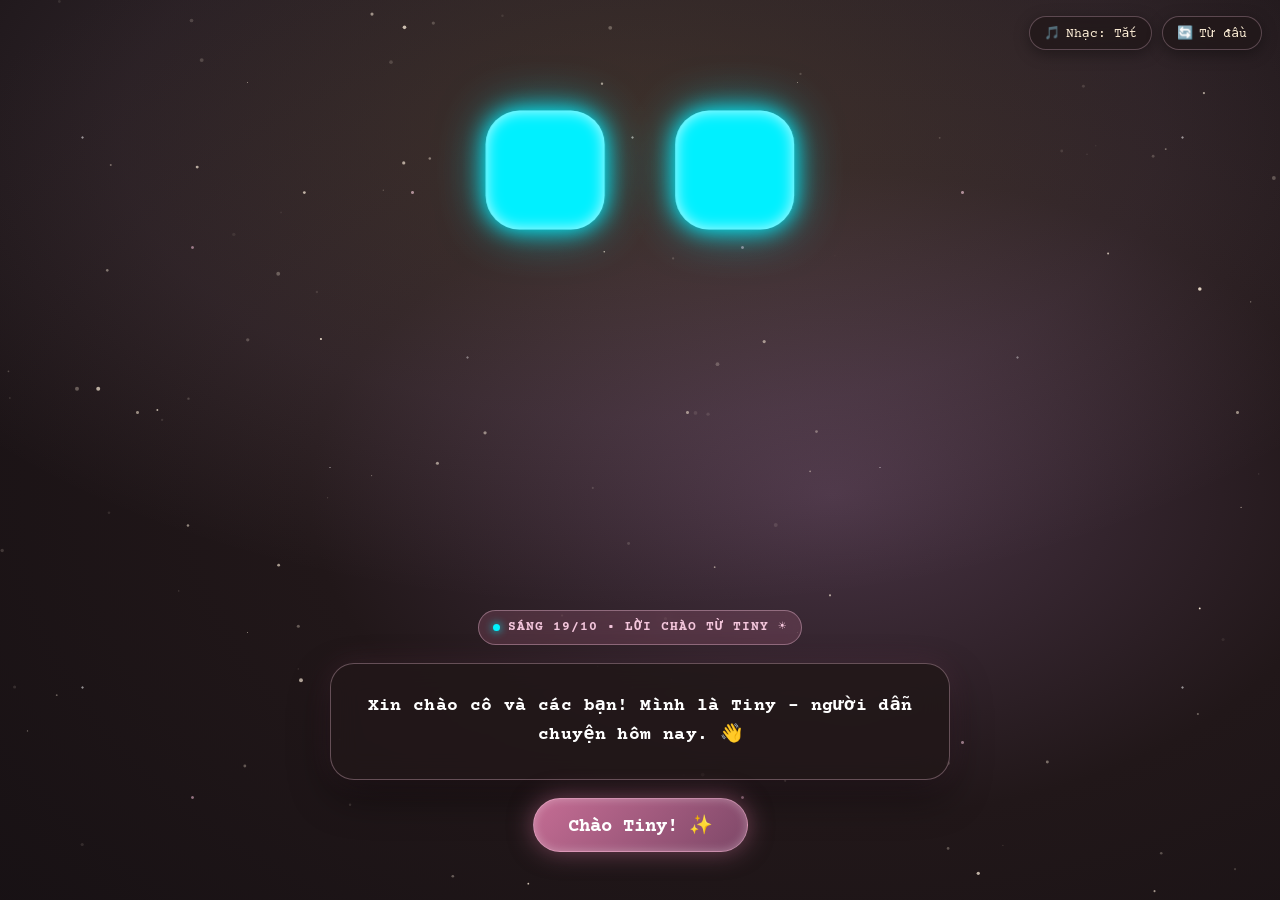
==== commit b71737f5: "feat: Cap nhat kich ban 8 canh 20/10 - Tiny nguoi dan chuyen va ngoi sao e then" ====
--- a/index.html
+++ b/index.html
@@ -3,12 +3,12 @@
 <head>
   <meta charset="UTF-8">
   <meta name="viewport" content="width=device-width, initial-scale=1.0, maximum-scale=1.0, user-scalable=no">
-  <title>Pssst… Ngày mai là 20/10 rồi nhỉ? 🍀 — Món quà bí mật từ Hội con trai 8B6</title>
+  <title>Ngày mai là 20/10 rồi đấy! 🍀 — Món quà bí mật từ Hội con trai 8B6</title>
   <meta name="description" content="Món quà bí mật và những lời chúc chân thành từ hội con trai 8B6 gửi cô Phú và các bạn nữ nhân ngày 20/10.">
   <link rel="preconnect" href="https://fonts.googleapis.com">
   <link rel="preconnect" href="https://fonts.gstatic.com" crossorigin>
   <link href="https://fonts.googleapis.com/css2?family=Courier+Prime:ital,wght@0,400;0,700;1,400&family=Outfit:wght@300;400;500;600;700&display=swap" rel="stylesheet">
-  <link rel="stylesheet" href="style.css?v=4">
+  <link rel="stylesheet" href="style.css?v=5">
 </head>
 <body class="theme-dark">
   <audio id="bg-soundtrack" src="assets/soundtrack.mp3" preload="auto" loop></audio>
@@ -27,6 +27,7 @@
   <div id="ambient-backdrop" class="ambient-backdrop">
     <div class="cosmos-stars"></div>
     <div class="cosmos-glow"></div>
+    <div class="morning-dawn-glow"></div>
     <canvas id="canvas-bg-stars" class="canvas-bg-stars"></canvas>
     <div id="gold-flash" class="gold-flash"></div>
     <div id="clover-blackout" class="clover-blackout"></div>
@@ -44,7 +45,7 @@
         <div class="blush-mark">////</div>
       </div>
       <div id="tiny-mouth" class="tiny-mouth" aria-hidden="true">
-        <div class="center-dot"></div>
+        <div class="center-dot tiny-core-orb"></div>
         <svg class="mouth-cat" viewBox="0 0 60 44" width="50" height="38">
           <g transform="rotate(270 30 22)">
             <path d="M 7 10 C 7 26 25 28 30 14 C 35 28 53 26 53 10" fill="none" stroke="#00f0ff" stroke-width="5" stroke-linecap="round" stroke-linejoin="round" />
@@ -57,55 +58,75 @@
         <svg class="eye-chevron chevron-right" viewBox="0 0 160 160" aria-hidden="true"><path d="M 125 30 L 45 80 L 125 130" fill="none" stroke="#00f0ff" stroke-width="18" stroke-linecap="round" stroke-linejoin="round" /></svg>
         <div class="blush-mark">////</div>
       </div>
-      <div class="tiny-sparks" aria-hidden="true">
-        <span class="t-spark ts1">&#128151;</span>
-        <span class="t-spark ts2">&#10024;</span>
-        <span class="t-spark ts3">&#128151;</span>
+      <!-- Floating shy star field around Tiny -->
+      <div class="tiny-star-field" aria-hidden="true">
+        <span class="t-star ts1">&#10022;</span>
+        <span class="t-star ts2">&#10023;</span>
+        <span class="t-star ts3">&#10022;</span>
+        <span class="t-star ts4">&#8902;</span>
+        <span class="t-star ts5">&#10024;</span>
+        <span class="t-star ts6">&#10023;</span>
       </div>
     </div>
 
-    <!-- Lyrics Zone for Scene 6 -->
+    <!-- Lyrics Zone for Scene 7 -->
     <div id="lyrics-zone" class="lyrics-zone" aria-hidden="true">
       <div id="lyric-line-1" class="lyric-line"></div>
       <div id="lyric-line-2" class="lyric-line"></div>
     </div>
 
-    <!-- CẢNH 1 — MỘT LỜI CHÀO BÍ MẬT -->
+    <!-- CẢNH 1 — TINY XUẤT HIỆN VÀ GIỚI THIỆU -->
     <section id="stage-scene-1" class="story-stage active-stage" data-stage="0">
       <div class="stage-content center-content scene-stacked-layout">
         <div class="scene-greeting-badge">
-          <span class="badge-dot"></span> TỐI 19/10 &bull; LỜI CHÀO BÍ MẬT
+          <span class="badge-dot"></span> SÁNG 19/10 &bull; LỜI CHÀO TỪ TINY &#9728;&#65039;
         </div>
         <div class="dialogue-box scene-dialogue-card">
-          <p class="dialogue-line lead-line">Hellooo~ Xin chào mọi người! Tớ là Blong đây! &#128075;</p>
-          <p class="dialogue-line">Ủa mà… hôm nay đã là tối 19/10 rồi nhỉ?</p>
-          <p class="dialogue-line accent-line">Ngày mai có một ngày rất đặc biệt đấy. Mọi người có đoán ra là ngày gì không nè?</p>
+          <p class="dialogue-line lead-line">Xin chào cô và các bạn! Mình là Tiny – người dẫn chuyện hôm nay. &#128075;</p>
         </div>
         <button id="btn-scene1-next" class="primary-btn pulse-glow">
-          Để tớ đoán xem! &#10024;
+          Chào Tiny! &#10024;
         </button>
       </div>
     </section>
 
-    <!-- CẢNH 2 — BÍ MẬT CỦA BLONG -->
+    <!-- CẢNH 2 — NGÀY MAI LÀ 20/10 -->
     <section id="stage-scene-2" class="story-stage" data-stage="1">
       <div class="stage-content center-content scene-stacked-layout">
         <div class="scene-greeting-badge">
-          <span class="badge-dot"></span> BÍ MẬT ĐANG ĐƯỢC GIỮ KÍN &#128151;
+          <span class="badge-dot"></span> BẬT MÍ NGÀY ĐẶC BIỆT &#128151;
         </div>
         <div class="dialogue-box scene-dialogue-card">
-          <p class="dialogue-line lead-line">Đúng rồiii! Ngày mai là ngày Phụ nữ Việt Nam 20/10 đó! &#128151;</p>
-          <p class="dialogue-line">Mà nói nhỏ nè… tớ nghe nói hội con trai 8B6 đang chuẩn bị một điều gì đó đặc biệt lắm!</p>
-          <p class="dialogue-line accent-line shy-text">Nhưng mà… tớ không biết có nên bật mí không taaa~ &#128563;</p>
+          <p class="dialogue-line lead-line">Ngày mai đã là 20/10 rồi đấy!</p>
+          <p class="dialogue-line">Một dịp đặc biệt để gửi những lời chúc đến cô Phú và các bạn nữ lớp 8B6.</p>
+          <p class="dialogue-line accent-line">Và hình như hội con trai lớp mình đã chuẩn bị một điều bất ngờ rồi…</p>
         </div>
         <button id="btn-scene2-next" class="primary-btn pulse-glow">
-          Blong ơi, bật mí đi! &#128064;
+          Bất ngờ gì thế nhỉ? &#128064;
         </button>
       </div>
     </section>
 
-    <!-- CẢNH 3 — MÓN QUÀ ĐANG ĐƯỢC GIẤU KÍN -->
+    <!-- CẢNH 3 — TINY NGẠI NGÙNG, HIỆU ỨNG NGÔI SAO -->
     <section id="stage-scene-3" class="story-stage" data-stage="2">
+      <div class="stage-content center-content scene-stacked-layout">
+        <div class="scene-greeting-badge">
+          <span class="badge-dot"></span> TINY ĐANG GIẤU ĐIỀU GÌ ĐÓ? &#129325;
+        </div>
+        <div class="dialogue-box scene-dialogue-card">
+          <p class="dialogue-line">Ơ… có vẻ Tiny đang giấu điều gì đó thì phải?</p>
+          <div class="tiny-speech-bubble-mini">
+            Bí mật một chút nhé! &#129325;
+          </div>
+        </div>
+        <button id="btn-scene3-next" class="primary-btn pulse-glow">
+          Bật mí đi nào! &#10024;
+        </button>
+      </div>
+    </section>
+
+    <!-- CẢNH 4 — BẬT MÍ MÓN QUÀ -->
+    <section id="stage-scene-4" class="story-stage" data-stage="3">
       <div class="stage-content center-content scene-stacked-layout">
         <div class="glowing-envelope-wrap" id="glowing-envelope-box">
           <div class="envelope-halo"></div>
@@ -121,21 +142,20 @@
           </div>
         </div>
         <div class="dialogue-box scene-dialogue-card">
-          <p class="dialogue-line">Thật ra… món quà này không cần phải thật to hay thật đắt đâu.</p>
-          <p class="dialogue-line">Chỉ cần có những lời chúc chân thành dành cho cô giáo và các bạn nữ của lớp mình là đủ rồi!</p>
-          <p class="dialogue-line accent-line">Vậy nên tối nay, tớ sẽ giúp hội con trai 8B6 gửi món quà bí mật này đến mọi người nhé!</p>
-        </div>
-        <button id="btn-scene3-next" class="primary-btn pulse-glow">
-          Mở phong thư bí mật &#9993;&#65039;
+          <p class="dialogue-line lead-line">Bọn mình có một món quà muốn gửi tặng cô Phú và các bạn nữ 8B6!</p>
+          <p class="dialogue-line accent-line">Cùng mở ra xem nhé!</p>
+        </div>
+        <button id="btn-open-envelope" class="primary-btn pulse-glow envelope-action-btn">
+          Mở phong thư &#128140;
         </button>
       </div>
     </section>
 
-    <!-- CẢNH 4 — GỬI CÔ PHÚ KÍNH MẾN -->
-    <section id="stage-scene-4" class="story-stage" data-stage="3">
+    <!-- CẢNH 5 — MỞ THƯ VÀ GỬI LỜI CHÚC ĐẾN CÔ PHÚ -->
+    <section id="stage-scene-5" class="story-stage" data-stage="4">
       <div class="mission-stage-wrap">
         <div class="mission-header">
-          <div class="mission-badge">MÓN QUÀ 01</div>
+          <div class="mission-badge">LÁ THƯ 01</div>
           <h1 class="mission-title">GỬI CÔ PHÚ KÍNH MẾN &#128144;</h1>
         </div>
         <div class="mission-content-split">
@@ -156,7 +176,7 @@
             </div>
           </div>
           <div class="mission-card-col">
-            <div class="wish-card teacher-card">
+            <div class="wish-card teacher-card letter-paper-unfold">
               <div class="envelope-burst" aria-hidden="true">
                 <span class="burst-petal bp1">&#10022;</span>
                 <span class="burst-petal bp2">&#10023;</span>
@@ -164,24 +184,23 @@
                 <span class="burst-petal bp4">&#10023;</span>
               </div>
               <p class="wish-salute">Cô Phú kính mến!</p>
-              <p class="wish-para">Cảm ơn cô vì đã luôn dạy dỗ, quan tâm và đồng hành cùng chúng em.</p>
-              <p class="wish-para">Nhân ngày 20/10, chúng em chúc cô luôn mạnh khỏe, vui vẻ, hạnh phúc và có thật nhiều niềm vui trong công việc cũng như cuộc sống.</p>
-              <p class="wish-para">Mong rằng mỗi ngày đến lớp, cô đều nhận được thật nhiều nụ cười và những điều tốt đẹp!</p>
-              <p class="wish-signature">— Hội con trai 8B6 gửi cô &#128151;</p>
+              <p class="wish-para">Nhân ngày 20/10, chúng em xin gửi đến cô những lời chúc tốt đẹp nhất. Cảm ơn cô vì đã luôn dạy dỗ, quan tâm và đồng hành cùng chúng em.</p>
+              <p class="wish-para">Chúng em chúc cô luôn mạnh khỏe, vui vẻ, hạnh phúc và có thật nhiều niềm vui trong công việc cũng như cuộc sống. Mong rằng mỗi ngày đến lớp, cô đều nhận được thật nhiều nụ cười và những điều tốt đẹp!</p>
+              <p class="wish-signature">Hội con trai 8B6 gửi cô &#128151;</p>
             </div>
-            <button id="btn-scene4-next" class="primary-btn btn-stage-next">
-              Gửi lời chúc đến các bạn nữ &#127800;
+            <button id="btn-scene5-next" class="primary-btn btn-stage-next">
+              Xem lá thư tiếp theo &#128140;
             </button>
           </div>
         </div>
       </div>
     </section>
 
-    <!-- CẢNH 5 — GỬI NHỮNG CÔ GÁI 8B6 -->
-    <section id="stage-scene-5" class="story-stage" data-stage="4">
+    <!-- CẢNH 6 — LỜI CHÚC CÁC BẠN NỮ 8B6 -->
+    <section id="stage-scene-6" class="story-stage" data-stage="5">
       <div class="mission-stage-wrap">
         <div class="mission-header">
-          <div class="mission-badge mission-badge-pink">MÓN QUÀ 02</div>
+          <div class="mission-badge mission-badge-pink">LÁ THƯ 02</div>
           <h1 class="mission-title">GỬI NHỮNG CÔ GÁI 8B6 &#127799;</h1>
         </div>
         <div class="mission-content-split">
@@ -196,36 +215,34 @@
             </div>
           </div>
           <div class="mission-card-col">
-            <div class="wish-card girls-card">
+            <div class="wish-card girls-card letter-paper-unfold">
               <p class="wish-salute">Gửi những cô gái của 8B6!</p>
               <p class="wish-para">Bình thường bọn mình có thể hay trêu nhau, đôi lúc chí chóe vì những chuyện chẳng đâu vào đâu. Nhưng nhân ngày 20/10, hội con trai muốn nghiêm túc một lần để gửi đến các bạn những lời chúc thật tử tế.</p>
-              <p class="wish-para">Chúc các bạn luôn vui vẻ, tự tin, học tập tiến bộ, làm được những điều mình yêu thích và luôn có những người bạn tốt ở bên.</p>
-              <p class="wish-para">Mong rằng các bạn sẽ luôn được tôn trọng, yêu thương và có thật nhiều kỷ niệm đẹp trong những năm tháng học trò.</p>
+              <p class="wish-para">Chúc các bạn luôn vui vẻ, tự tin, học tập tiến bộ, làm được những điều mình yêu thích và luôn có những người bạn tốt ở bên. Mong rằng các bạn sẽ luôn được tôn trọng, yêu thương và có thật nhiều kỷ niệm đẹp trong những năm tháng học trò.</p>
               <p class="wish-para">Cảm ơn vì đã góp phần làm cho những ngày ở 8B6 trở nên vui vẻ và đáng nhớ hơn!</p>
               <p class="wish-ps">P/S: Hôm nay bọn mình nghiêm túc thật đấy, không phải đang có âm mưu gì đâu nhé! &#128526;</p>
-              <p class="wish-signature">— Hội con trai 8B6</p>
+              <p class="wish-signature">Hội con trai 8B6</p>
             </div>
-            <button id="btn-scene5-next" class="primary-btn btn-stage-next">
-              Một điều bất ngờ nữa… &#10024;
+            <button id="btn-scene6-next" class="primary-btn btn-stage-next">
+              Còn điều gì nữa nhỉ? &#10024;
             </button>
           </div>
         </div>
       </div>
     </section>
 
-    <!-- CẢNH 6 — MỘT CHÚT DỊU DÀNG -->
-    <section id="stage-scene-6" class="story-stage" data-stage="5">
+    <!-- CẢNH 7 — VIDEO WAGURI VÀ KHOẢNH KHẮC DỄ THƯƠNG -->
+    <section id="stage-scene-7" class="story-stage" data-stage="6">
       <div class="waguri-stage-wrap">
         <div class="wish-card-container">
           <div class="mission-badge" style="margin-bottom:12px;">MỘT CHÚT DỊU DÀNG &#127800;</div>
-          <h2 class="wish-title">Lời nhắn gửi</h2>
+          <h2 class="wish-title">Khoảnh khắc dễ thương</h2>
           <div class="wish-body">
-            <p class="wish-para">Đôi khi, một lời cảm ơn hay một lời chúc nhỏ thôi cũng có thể khiến một ngày trở nên đặc biệt hơn.</p>
-            <p class="wish-para">Mong rằng khi xem đến đây, cô và các bạn sẽ cảm nhận được một chút niềm vui mà hội con trai muốn gửi gắm.</p>
-            <p class="wish-para">Vì những điều chân thành nhất đôi khi lại được gói trong những món quà giản dị nhất.</p>
-          </div>
-          <button id="btn-scene6-next" class="primary-btn btn-stage-next" style="margin-top: 18px;">
-            Đến điều ước cuối cùng &#127808;
+            <p class="wish-para">Đôi khi, chỉ một lời cảm ơn hay một nụ cười cũng đủ khiến ngày đặc biệt trở nên đáng nhớ hơn.</p>
+            <p class="wish-para">Hy vọng món quà nhỏ này sẽ mang đến cho cô và các bạn một chút niềm vui! &#128151;</p>
+          </div>
+          <button id="btn-scene7-next" class="primary-btn btn-stage-next" style="margin-top: 18px;">
+            Đến món quà cỏ bốn lá &#127808;
           </button>
         </div>
 
@@ -290,8 +307,8 @@
       </div>
     </section>
 
-    <!-- CẢNH 7 — ĐIỀU ƯỚC CỎ BỐN LÁ 🍀 -->
-    <section id="stage-scene-7" class="story-stage" data-stage="6">
+    <!-- CẢNH 8 — KẾT THÚC VỚI CỎ BỐN LÁ -->
+    <section id="stage-scene-8" class="story-stage" data-stage="7">
       <div class="clover-stage-wrap">
         <div class="clover-ambient"></div>
         <div id="clover-firefly-field" class="clover-firefly-field" aria-hidden="true"></div>
@@ -330,11 +347,6 @@
         </div>
 
         <div class="clover-card-container">
-          <div class="clover-intro-speech">
-            <p class="speech-p1">Vậy là bí mật của tối 19/10 đã được bật mí rồi!</p>
-            <p class="speech-p2">Chúc cô Phú và tất cả các bạn nữ 8B6 luôn mạnh khỏe, hạnh phúc, gặp nhiều may mắn và có thật nhiều niềm vui nhé!</p>
-          </div>
-
           <div class="clover-header-badge">
             GỬI CÔ PHÚ VÀ CÁC BẠN NỮ 8B6 &#127808;
           </div>
@@ -343,7 +355,7 @@
           </div>
           <div class="clover-signature-wrap">
             <p class="final-greeting">Thương gửi từ hội con trai 8B6 &#128151;</p>
-            <p class="author-signature">Chúc mừng ngày Phụ nữ Việt Nam — 20/10</p>
+            <p class="author-signature">Chúc mừng ngày Phụ nữ Việt Nam – 20/10!</p>
           </div>
 
           <div class="clover-actions-wrap">
@@ -364,6 +376,6 @@
     </footer>
   </main>
 
-  <script src="script.js?v=4"></script>
+  <script src="script.js?v=5"></script>
 </body>
 </html>
--- a/style.css
+++ b/style.css
@@ -1803,3 +1803,123 @@
     transform: translate(-50%, -50%) scale(0.62);
   }
 }
+
+
+/* Morning Dawn Glow for Scene 1 */
+.morning-dawn-glow {
+  position: absolute;
+  inset: 0;
+  background: radial-gradient(ellipse 90% 70% at 50% 15%, rgba(255, 218, 160, 0.16) 0%, rgba(244, 198, 220, 0.1) 45%, transparent 75%);
+  pointer-events: none;
+  opacity: 0.85;
+}
+
+/* Tiny Shy Star Field & Core Orb */
+.tiny-core-orb {
+  transition: all 0.5s ease;
+}
+
+.tiny-face.mode-shy .tiny-core-orb {
+  opacity: 1 !important;
+  width: 14px;
+  height: 14px;
+  background: radial-gradient(circle, #ffffff 15%, #00f0ff 65%, rgba(0, 240, 255, 0.4) 100%) !important;
+  box-shadow: 0 0 16px #00f0ff, 0 0 35px rgba(0, 240, 255, 0.85), 0 0 55px rgba(255, 140, 200, 0.6) !important;
+  animation: corePulseGlow 1.8s ease-in-out infinite alternate !important;
+}
+
+@keyframes corePulseGlow {
+  0% { transform: scale(0.9); box-shadow: 0 0 12px #00f0ff, 0 0 25px rgba(0, 240, 255, 0.7); }
+  100% { transform: scale(1.35); box-shadow: 0 0 22px #00f0ff, 0 0 45px rgba(0, 240, 255, 0.95), 0 0 60px rgba(255, 140, 200, 0.7); }
+}
+
+.tiny-face.mode-shy {
+  animation: shyBowAndTilt 2.8s ease-in-out infinite alternate;
+}
+
+@keyframes shyBowAndTilt {
+  0% { transform: translate(-50%, -50%) scale(0.86) rotate(-7deg) translateY(0); }
+  100% { transform: translate(-50%, -50%) scale(0.89) rotate(-3deg) translateY(6px); }
+}
+
+.tiny-star-field {
+  position: absolute;
+  inset: -45px;
+  pointer-events: none;
+  opacity: 0;
+  transition: opacity 0.6s ease;
+}
+
+.tiny-face.mode-shy .tiny-star-field {
+  opacity: 1;
+}
+
+.t-star {
+  position: absolute;
+  color: #ffd97d;
+  filter: drop-shadow(0 0 8px rgba(255, 217, 125, 0.85));
+  animation: starTwinkleFloat 2.6s ease-in-out infinite alternate;
+  user-select: none;
+}
+
+.ts1 { top: -20px; left: 10%; font-size: 20px; animation-delay: 0s; }
+.ts2 { top: -35px; right: 24%; font-size: 16px; color: #70f3ff; filter: drop-shadow(0 0 8px #70f3ff); animation-delay: 0.5s; }
+.ts3 { bottom: 10px; right: -15px; font-size: 22px; animation-delay: 1.1s; }
+.ts4 { bottom: -20px; left: 18%; font-size: 15px; color: #ffb8d9; filter: drop-shadow(0 0 6px #ffb8d9); animation-delay: 1.6s; }
+.ts5 { top: 30%; right: -30px; font-size: 18px; animation-delay: 0.8s; }
+.ts6 { top: 25%; left: -25px; font-size: 17px; color: #a8ffc6; filter: drop-shadow(0 0 6px #a8ffc6); animation-delay: 1.3s; }
+
+@keyframes starTwinkleFloat {
+  0% { transform: translateY(0) scale(0.8); opacity: 0.45; }
+  50% { opacity: 1; }
+  100% { transform: translateY(-14px) scale(1.2); opacity: 0.85; }
+}
+
+/* Tiny Speech Bubble Mini */
+.tiny-speech-bubble-mini {
+  display: inline-block;
+  margin: 6px auto 0;
+  padding: 6px 18px;
+  background: rgba(255, 133, 184, 0.22);
+  border: 1px solid rgba(255, 133, 184, 0.5);
+  border-radius: 20px;
+  color: #fff0d8;
+  font-family: var(--font-typewriter);
+  font-size: clamp(13px, 1.5vw, 15px);
+  font-weight: 600;
+  box-shadow: 0 4px 15px rgba(255, 133, 184, 0.25);
+  animation: miniBubbleBounce 2s ease-in-out infinite alternate;
+}
+
+@keyframes miniBubbleBounce {
+  0% { transform: translateY(0); }
+  100% { transform: translateY(-4px); }
+}
+
+/* Envelope Wiggle Animation in Scene 4 */
+.glowing-envelope-wrap {
+  animation: floatAndWiggleEnvelope 2.6s ease-in-out infinite alternate !important;
+}
+
+@keyframes floatAndWiggleEnvelope {
+  0% { transform: translateY(0) rotate(0deg); }
+  25% { transform: translateY(-4px) rotate(-2deg); }
+  50% { transform: translateY(-8px) rotate(1.5deg); }
+  75% { transform: translateY(-5px) rotate(-1deg); }
+  100% { transform: translateY(-10px) rotate(0.5deg); }
+}
+
+.envelope-action-btn {
+  font-size: clamp(15px, 1.8vw, 18px) !important;
+  padding: 14px 32px !important;
+}
+
+/* Letter Paper Unfold Animation */
+.letter-paper-unfold {
+  animation: paperSlideUp 0.65s cubic-bezier(0.16, 1, 0.3, 1) backwards;
+}
+
+@keyframes paperSlideUp {
+  0% { opacity: 0; transform: translateY(30px) scale(0.96); }
+  100% { opacity: 1; transform: translateY(0) scale(1); }
+}
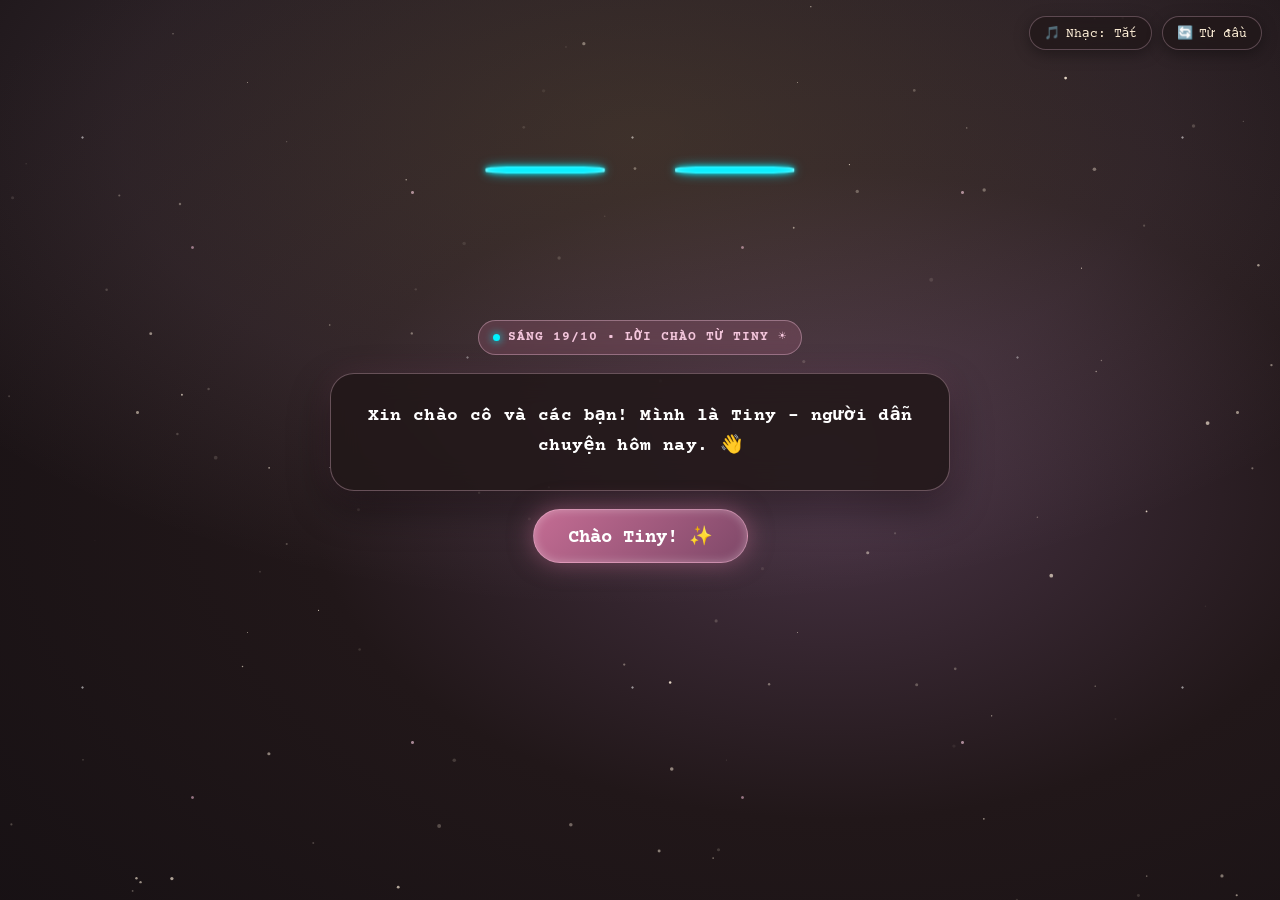
==== commit d546231a: "fix: Enable vertical scrolling for mobile screens and touch drag protection" ====
--- a/index.html
+++ b/index.html
@@ -2,13 +2,13 @@
 <html lang="vi">
 <head>
   <meta charset="UTF-8">
-  <meta name="viewport" content="width=device-width, initial-scale=1.0, maximum-scale=1.0, user-scalable=no">
+  <meta name="viewport" content="width=device-width, initial-scale=1.0, viewport-fit=cover">
   <title>Ngày mai là 20/10 rồi đấy! 🍀 — Món quà bí mật từ Hội con trai 8B6</title>
   <meta name="description" content="Món quà bí mật và những lời chúc chân thành từ hội con trai 8B6 gửi cô Phú và các bạn nữ nhân ngày 20/10.">
   <link rel="preconnect" href="https://fonts.googleapis.com">
   <link rel="preconnect" href="https://fonts.gstatic.com" crossorigin>
   <link href="https://fonts.googleapis.com/css2?family=Courier+Prime:ital,wght@0,400;0,700;1,400&family=Outfit:wght@300;400;500;600;700&display=swap" rel="stylesheet">
-  <link rel="stylesheet" href="style.css?v=5">
+  <link rel="stylesheet" href="style.css?v=6">
 </head>
 <body class="theme-dark">
   <audio id="bg-soundtrack" src="assets/soundtrack.mp3" preload="auto" loop></audio>
@@ -376,6 +376,6 @@
     </footer>
   </main>
 
-  <script src="script.js?v=5"></script>
+  <script src="script.js?v=6"></script>
 </body>
 </html>
--- a/style.css
+++ b/style.css
@@ -1923,3 +1923,272 @@
   0% { opacity: 0; transform: translateY(30px) scale(0.96); }
   100% { opacity: 1; transform: translateY(0) scale(1); }
 }
+
+
+/* ==========================================================================
+   MOBILE SCROLLING OVERHAUL & FULL-SCREEN VIEWPORT SUPPORT
+   ========================================================================== */
+
+/* Stage Scroll Container: Allow natural vertical scrolling on all devices */
+.story-stage {
+  position: absolute !important;
+  inset: 0 !important;
+  width: 100% !important;
+  height: 100% !important;
+  height: 100dvh !important;
+  display: flex !important;
+  flex-direction: column !important;
+  align-items: center !important;
+  justify-content: flex-start !important;
+  overflow-y: auto !important;
+  overflow-x: hidden !important;
+  -webkit-overflow-scrolling: touch !important;
+  overscroll-behavior-y: contain !important;
+  box-sizing: border-box !important;
+  padding: clamp(55px, 8vh, 75px) 14px clamp(50px, 9vh, 85px) !important;
+  touch-action: pan-y !important;
+}
+
+/* Elegant Scrollbars */
+.story-stage::-webkit-scrollbar {
+  width: 5px;
+}
+.story-stage::-webkit-scrollbar-track {
+  background: transparent;
+}
+.story-stage::-webkit-scrollbar-thumb {
+  background: rgba(244, 198, 220, 0.4);
+  border-radius: 10px;
+}
+
+/* Auto-Centering Inner Wrappers: Center when short, scroll naturally when tall */
+.scene-stacked-layout,
+.mission-stage-wrap,
+.waguri-stage-wrap,
+.clover-stage-wrap {
+  margin: auto 0 !important;
+  flex-shrink: 0 !important;
+  box-sizing: border-box !important;
+}
+
+/* Scene Stacked Layout (Scenes 1-4) */
+.scene-stacked-layout {
+  display: flex !important;
+  flex-direction: column !important;
+  align-items: center !important;
+  justify-content: center !important;
+  width: 100% !important;
+  max-width: 680px !important;
+  padding: 16px 0 24px !important;
+  gap: clamp(12px, 2vh, 18px) !important;
+}
+
+/* Mission Layout (Scenes 5 & 6) */
+.mission-stage-wrap {
+  width: 100% !important;
+  max-width: 1050px !important;
+  height: auto !important;
+  min-height: min-content !important;
+  display: flex !important;
+  flex-direction: column !important;
+  gap: 16px !important;
+  padding: 10px 0 30px !important;
+  overflow: visible !important;
+}
+
+.mission-content-split {
+  display: flex !important;
+  gap: 4vw !important;
+  align-items: flex-start !important;
+  width: 100% !important;
+  min-height: 0 !important;
+  overflow: visible !important;
+}
+
+.mission-card-col {
+  flex: 1 !important;
+  display: flex !important;
+  flex-direction: column !important;
+  gap: 14px !important;
+  min-width: 0 !important;
+  width: 100% !important;
+  max-height: none !important;
+  overflow: visible !important;
+}
+
+.wish-card {
+  position: relative !important;
+  background: rgba(33, 23, 25, 0.85) !important;
+  border: 1px solid rgba(244, 198, 220, 0.28) !important;
+  border-radius: 20px !important;
+  padding: clamp(18px, 2.5vh, 28px) clamp(18px, 3.5vw, 30px) !important;
+  backdrop-filter: blur(14px) !important;
+  box-shadow: 0 10px 40px rgba(0, 0, 0, 0.45) !important;
+  display: flex !important;
+  flex-direction: column !important;
+  gap: 12px !important;
+  width: 100% !important;
+  max-height: none !important;
+  overflow: visible !important;
+}
+
+/* Waguri Stage (Scene 7) */
+.waguri-stage-wrap {
+  width: 100% !important;
+  max-width: 1050px !important;
+  height: auto !important;
+  min-height: min-content !important;
+  display: flex !important;
+  align-items: center !important;
+  justify-content: space-between !important;
+  padding: 10px 0 40px !important;
+  overflow: visible !important;
+}
+
+/* Clover Stage (Scene 8) */
+.clover-stage-wrap {
+  width: 100% !important;
+  max-width: 1050px !important;
+  height: auto !important;
+  min-height: min-content !important;
+  display: flex !important;
+  align-items: center !important;
+  justify-content: center !important;
+  gap: 5vw !important;
+  padding: 10px 0 50px !important;
+  overflow: visible !important;
+}
+
+/* ================= MOBILE BREAKPOINTS (<= 900px) ================= */
+@media (max-width: 900px) {
+  .story-stage {
+    padding: 55px 12px 65px !important;
+  }
+
+  /* Scenes 1-4 */
+  .scene-stacked-layout {
+    max-width: 540px !important;
+    padding-top: clamp(80px, 14vh, 120px) !important;
+  }
+
+  .tiny-face.in-scene1,
+  .tiny-face.in-scene2 {
+    top: clamp(75px, 11vh, 100px) !important;
+    transform: translate(-50%, -50%) scale(0.68) !important;
+    gap: 36px !important;
+  }
+
+  .tiny-face.in-scene3 {
+    top: clamp(65px, 9vh, 85px) !important;
+    transform: translate(-50%, -50%) scale(0.6) !important;
+    gap: 32px !important;
+  }
+
+  /* Scenes 5 & 6 (Cô Phú & Các bạn nữ) */
+  .mission-stage-wrap {
+    max-width: 540px !important;
+    padding: 0 0 30px !important;
+    gap: 12px !important;
+  }
+
+  .mission-content-split {
+    flex-direction: column !important;
+    align-items: center !important;
+    gap: 10px !important;
+  }
+
+  .mission-art-col {
+    width: 100% !important;
+    max-height: 110px !important;
+    margin-bottom: 2px !important;
+  }
+
+  .teacher-art-img,
+  .girls-art-img {
+    max-height: 95px !important;
+    width: auto !important;
+    object-fit: contain !important;
+  }
+
+  .wish-card {
+    padding: 16px 16px !important;
+    gap: 10px !important;
+  }
+
+  .wish-para {
+    font-size: 13.5px !important;
+    line-height: 1.6 !important;
+  }
+
+  .wish-salute {
+    font-size: 15px !important;
+  }
+
+  .wish-signature {
+    font-size: 14px !important;
+  }
+
+  .btn-stage-next {
+    width: 100% !important;
+    justify-content: center !important;
+    padding: 12px 20px !important;
+    font-size: 14px !important;
+  }
+
+  /* Scene 7 (Waguri) */
+  .waguri-stage-wrap {
+    flex-direction: column !important;
+    align-items: center !important;
+    justify-content: flex-start !important;
+    padding: 0 0 35px !important;
+    gap: 14px !important;
+    max-width: 540px !important;
+  }
+
+  .waguri-container {
+    height: clamp(200px, 30vh, 260px) !important;
+    width: 100% !important;
+    max-width: 300px !important;
+    margin: 0 auto !important;
+  }
+
+  .wish-card-container {
+    width: 100% !important;
+    max-width: 100% !important;
+    max-height: none !important;
+    overflow: visible !important;
+  }
+
+  /* Scene 8 (Cỏ bốn lá) */
+  .clover-stage-wrap {
+    flex-direction: column !important;
+    align-items: center !important;
+    gap: 12px !important;
+    max-width: 540px !important;
+    padding: 0 0 50px !important;
+  }
+
+  .clover-garden {
+    width: clamp(120px, 35vw, 170px) !important;
+    height: clamp(150px, 22vh, 200px) !important;
+  }
+
+  .clover-card-container {
+    max-width: 100% !important;
+    margin-left: 0 !important;
+    overflow: visible !important;
+  }
+
+  .clover-actions-wrap {
+    width: 100% !important;
+    display: flex !important;
+    flex-direction: column !important;
+    gap: 10px !important;
+  }
+
+  .clover-wish-btn,
+  #btn-replay-clover {
+    width: 100% !important;
+    justify-content: center !important;
+  }
+}
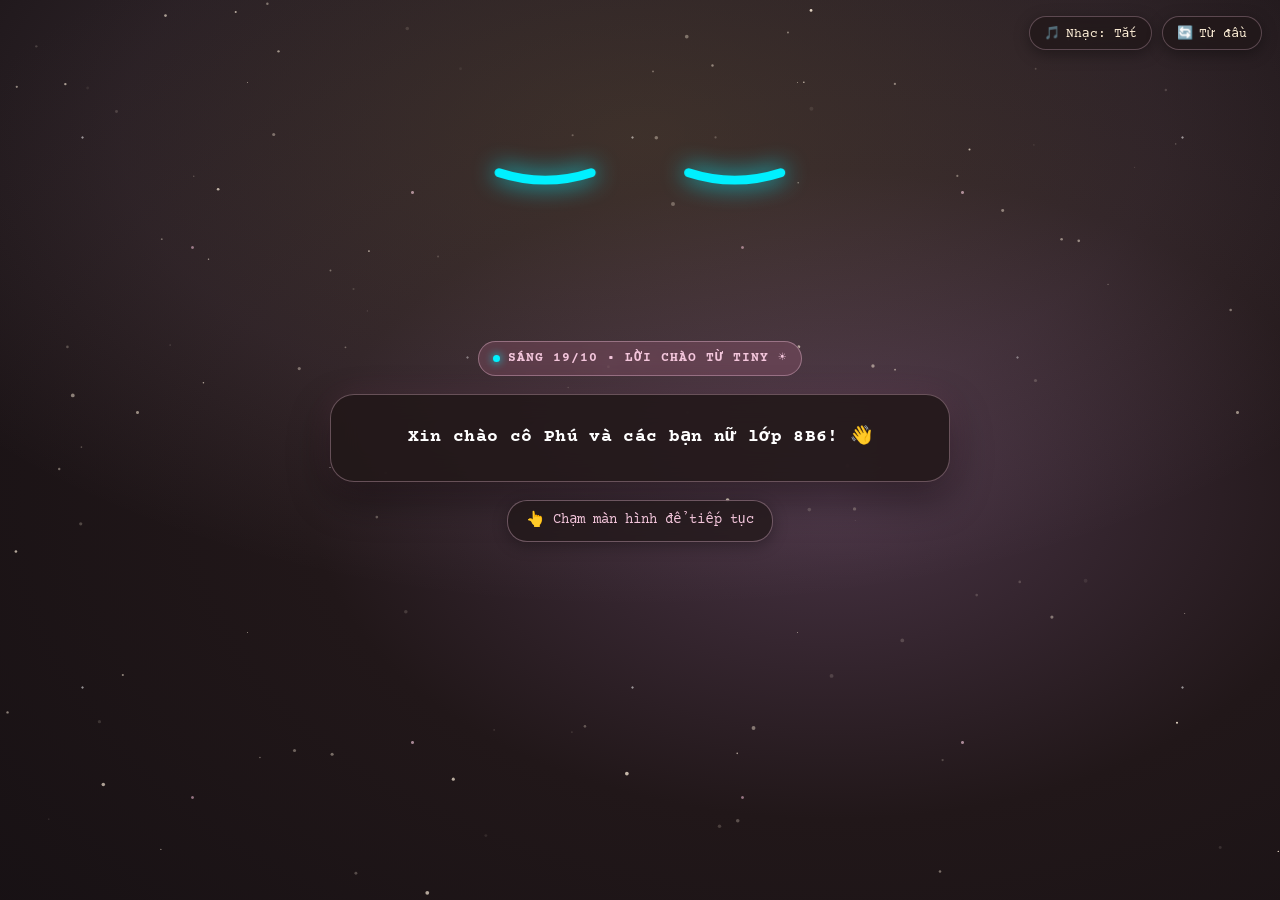
==== commit 54ab3b4b: "feat: Cap nhat website 20/10 theo kich ban moi tu Bao Long" ====
--- a/index.html
+++ b/index.html
@@ -3,12 +3,12 @@
 <head>
   <meta charset="UTF-8">
   <meta name="viewport" content="width=device-width, initial-scale=1.0, viewport-fit=cover">
-  <title>Ngày mai là 20/10 rồi đấy! 🍀 — Món quà bí mật từ Hội con trai 8B6</title>
-  <meta name="description" content="Món quà bí mật và những lời chúc chân thành từ hội con trai 8B6 gửi cô Phú và các bạn nữ nhân ngày 20/10.">
+  <title>Món quà 20/10 từ Bảo Long 🍀 — Gửi Cô Phú và các bạn nữ 8B6</title>
+  <meta name="description" content="Món quà bí mật và những lời chúc chân thành từ bạn Bảo Long gửi cô Phú và các bạn nữ 8B6 nhân ngày 20/10.">
   <link rel="preconnect" href="https://fonts.googleapis.com">
   <link rel="preconnect" href="https://fonts.gstatic.com" crossorigin>
   <link href="https://fonts.googleapis.com/css2?family=Courier+Prime:ital,wght@0,400;0,700;1,400&family=Outfit:wght@300;400;500;600;700&display=swap" rel="stylesheet">
-  <link rel="stylesheet" href="style.css?v=6">
+  <link rel="stylesheet" href="style.css?v=7">
 </head>
 <body class="theme-dark">
   <audio id="bg-soundtrack" src="assets/soundtrack.mp3" preload="auto" loop></audio>
@@ -37,7 +37,7 @@
     <canvas id="canvas-petals" class="fx-canvas"></canvas>
 
     <!-- Mascot Tiny Robot Face -->
-    <div id="tiny-face" class="tiny-face" aria-label="Nhân vật mascot Tiny">
+    <div id="tiny-face" class="tiny-face" aria-label="Nhân vật mascot Tiny đại diện cho Bảo Long">
       <div class="eye-col eye-left">
         <div class="eye-capsule default-eye"></div>
         <svg class="eye-curve smile-eye" viewBox="0 0 160 70" aria-hidden="true"><path d="M 18 39 Q 80 59 142 39" /></svg>
@@ -58,7 +58,7 @@
         <svg class="eye-chevron chevron-right" viewBox="0 0 160 160" aria-hidden="true"><path d="M 125 30 L 45 80 L 125 130" fill="none" stroke="#00f0ff" stroke-width="18" stroke-linecap="round" stroke-linejoin="round" /></svg>
         <div class="blush-mark">////</div>
       </div>
-      <!-- Floating shy star field around Tiny -->
+      <!-- Floating star field around Tiny -->
       <div class="tiny-star-field" aria-hidden="true">
         <span class="t-star ts1">&#10022;</span>
         <span class="t-star ts2">&#10023;</span>
@@ -75,83 +75,349 @@
       <div id="lyric-line-2" class="lyric-line"></div>
     </div>
 
-    <!-- CẢNH 1 — TINY XUẤT HIỆN VÀ GIỚI THIỆU -->
+    <!-- CẢNH 1 — TINY GIỚI THIỆU -->
     <section id="stage-scene-1" class="story-stage active-stage" data-stage="0">
       <div class="stage-content center-content scene-stacked-layout">
         <div class="scene-greeting-badge">
           <span class="badge-dot"></span> SÁNG 19/10 &bull; LỜI CHÀO TỪ TINY &#9728;&#65039;
         </div>
+        <div class="dialogue-box scene-dialogue-card" id="scene1-dialogue-card">
+          <div class="dialogue-turn active" id="scene1-turn-1">
+            <p class="dialogue-line lead-line">Xin chào cô Phú và các bạn nữ lớp 8B6! &#128075;</p>
+          </div>
+          <div class="dialogue-turn" id="scene1-turn-2">
+            <p class="dialogue-line">Mình là Tiny, nhân vật đại diện cho bạn Bảo Long.</p>
+            <p class="dialogue-line lead-line accent-line" style="margin-top: 10px;">Hôm nay, mình sẽ cùng mọi người khám phá một món quà đặc biệt mà Bảo Long đã chuẩn bị. Cùng xem nhé! &#10024;</p>
+          </div>
+        </div>
+        <div class="tap-hint-pill" id="scene1-tap-hint">
+          <span class="tap-icon">&#128070;</span>
+          <span class="tap-label" id="scene1-hint-label">Chạm màn hình để tiếp tục</span>
+        </div>
+      </div>
+    </section>
+
+    <!-- CẢNH 2 — “Ờ THÌ CŨNG SẮP 20/10 RỒI NHỈ” -->
+    <section id="stage-scene-2" class="story-stage" data-stage="1">
+      <div class="scene2-stage-container">
+        <!-- Floating cyan rounded squares in center -->
+        <div class="scene2-cyan-square square-outer" aria-hidden="true"></div>
+        <div class="scene2-cyan-square square-inner" aria-hidden="true"></div>
+
+        <!-- Left / Center: Main Quote & Date -->
+        <div class="scene2-text-column">
+          <div class="scene-greeting-badge scene2-badge">
+            <span class="badge-dot"></span> SÁNG 19/10 &bull; BẬT MÍ &#127775;
+          </div>
+          <h2 class="scene2-glowing-title">
+            <span class="title-line-top">Ờ thì cũng sắp</span>
+            <span class="title-line-date">20/10 rồi nhỉ</span>
+          </h2>
+          <div class="tap-hint-pill">
+            <span class="tap-icon">&#128070;</span>
+            <span class="tap-label">Chạm màn hình để tiếp tục</span>
+          </div>
+        </div>
+
+        <!-- Right: Two girls line art & falling golden leaves -->
+        <div class="scene2-art-column" aria-hidden="true">
+          <div class="scene2-girls-glow-wrap">
+            <img src="assets/two_girls.png" alt="Hai cô gái áo dài phát sáng" class="scene2-two-girls-img">
+            <div class="scene2-leaves-stream">
+              <span class="falling-leaf fl1">&#127810;</span>
+              <span class="falling-leaf fl2">&#127809;</span>
+              <span class="falling-leaf fl3">&#127810;</span>
+              <span class="falling-leaf fl4">&#127809;</span>
+              <span class="falling-leaf fl5">&#10024;</span>
+              <span class="falling-leaf fl6">&#127810;</span>
+            </div>
+          </div>
+        </div>
+
+        <!-- Bottom: Grass & multicolored glowing flowers -->
+        <div class="scene2-meadow-footer" aria-hidden="true">
+          <svg class="scene2-meadow-svg" viewBox="0 0 1440 200" preserveAspectRatio="none">
+            <defs>
+              <linearGradient id="grassGrad1" x1="0" y1="1" x2="0" y2="0">
+                <stop offset="0%" stop-color="#064e3b" stop-opacity="0.95"/>
+                <stop offset="60%" stop-color="#10b981" stop-opacity="0.8"/>
+                <stop offset="100%" stop-color="#34d399" stop-opacity="1"/>
+              </linearGradient>
+              <linearGradient id="grassGrad2" x1="0" y1="1" x2="0" y2="0">
+                <stop offset="0%" stop-color="#022c22" stop-opacity="0.9"/>
+                <stop offset="70%" stop-color="#059669" stop-opacity="0.75"/>
+                <stop offset="100%" stop-color="#6ee7b7" stop-opacity="0.95"/>
+              </linearGradient>
+              <filter id="flowerGlow">
+                <feGaussianBlur stdDeviation="3.5" result="coloredBlur"/>
+                <feMerge>
+                  <feMergeNode in="coloredBlur"/>
+                  <feMergeNode in="SourceGraphic"/>
+                </feMerge>
+              </filter>
+            </defs>
+            <path class="grass-back" d="M0,200 L0,120 Q60,95 120,135 T240,115 T360,140 T480,105 T600,135 T720,110 T840,135 T960,105 T1080,130 T1200,100 T1320,130 T1440,115 L1440,200 Z" fill="url(#grassGrad2)"/>
+            <path class="grass-front" d="M0,200 L0,145 Q80,125 160,155 T320,130 T480,160 T640,125 T800,155 T960,120 T1120,150 T1280,125 T1440,145 L1440,200 Z" fill="url(#grassGrad1)"/>
+            <!-- Glowing Colorful Flowers -->
+            <g transform="translate(140, 115)" filter="url(#flowerGlow)">
+              <circle cx="0" cy="0" r="10" fill="#f43f5e" />
+              <circle cx="-6" cy="-4" r="6" fill="#fb7185" />
+              <circle cx="6" cy="-4" r="6" fill="#fb7185" />
+              <circle cx="0" cy="-8" r="6" fill="#fda4af" />
+              <circle cx="0" cy="0" r="4" fill="#fff1f2" />
+            </g>
+            <g transform="translate(290, 105)" filter="url(#flowerGlow)">
+              <circle cx="0" cy="0" r="9" fill="#06b6d4" />
+              <circle cx="-5" cy="-5" r="5" fill="#22d3ee" />
+              <circle cx="5" cy="-5" r="5" fill="#22d3ee" />
+              <circle cx="0" cy="5" r="5" fill="#67e8f9" />
+              <circle cx="0" cy="0" r="3.5" fill="#ecfeff" />
+            </g>
+            <g transform="translate(430, 130)" filter="url(#flowerGlow)">
+              <circle cx="0" cy="0" r="11" fill="#f59e0b" />
+              <circle cx="-6" cy="-4" r="6" fill="#fbbf24" />
+              <circle cx="6" cy="-4" r="6" fill="#fbbf24" />
+              <circle cx="0" cy="-7" r="6" fill="#fde68a" />
+              <circle cx="0" cy="0" r="4.5" fill="#fffbeb" />
+            </g>
+            <g transform="translate(580, 100)" filter="url(#flowerGlow)">
+              <circle cx="0" cy="0" r="10" fill="#8b5cf6" />
+              <circle cx="-5" cy="-5" r="6" fill="#a78bfa" />
+              <circle cx="5" cy="-5" r="6" fill="#a78bfa" />
+              <circle cx="0" cy="6" r="6" fill="#c4b5fd" />
+              <circle cx="0" cy="0" r="3.5" fill="#faf5ff" />
+            </g>
+            <g transform="translate(730, 125)" filter="url(#flowerGlow)">
+              <circle cx="0" cy="0" r="10" fill="#f97316" />
+              <circle cx="-5" cy="-4" r="6" fill="#fb923c" />
+              <circle cx="5" cy="-4" r="6" fill="#fb923c" />
+              <circle cx="0" cy="-6" r="6" fill="#fdba74" />
+              <circle cx="0" cy="0" r="3.8" fill="#fff7ed" />
+            </g>
+            <g transform="translate(880, 95)" filter="url(#flowerGlow)">
+              <circle cx="0" cy="0" r="11" fill="#d946ef" />
+              <circle cx="-6" cy="-4" r="6.5" fill="#e879f9" />
+              <circle cx="6" cy="-4" r="6.5" fill="#e879f9" />
+              <circle cx="0" cy="-7" r="6.5" fill="#f0abfc" />
+              <circle cx="0" cy="0" r="4" fill="#fdf4ff" />
+            </g>
+            <g transform="translate(1030, 120)" filter="url(#flowerGlow)">
+              <circle cx="0" cy="0" r="9" fill="#0284c7" />
+              <circle cx="-5" cy="-5" r="5.5" fill="#38bdf8" />
+              <circle cx="5" cy="-5" r="5.5" fill="#38bdf8" />
+              <circle cx="0" cy="5" r="5.5" fill="#7dd3fc" />
+              <circle cx="0" cy="0" r="3.5" fill="#f0f9ff" />
+            </g>
+            <g transform="translate(1180, 90)" filter="url(#flowerGlow)">
+              <circle cx="0" cy="0" r="10" fill="#eab308" />
+              <circle cx="-5" cy="-5" r="6" fill="#facc15" />
+              <circle cx="5" cy="-5" r="6" fill="#facc15" />
+              <circle cx="0" cy="-6" r="6" fill="#fef08a" />
+              <circle cx="0" cy="0" r="4" fill="#fefce8" />
+            </g>
+            <g transform="translate(1320, 115)" filter="url(#flowerGlow)">
+              <circle cx="0" cy="0" r="10" fill="#ec4899" />
+              <circle cx="-5" cy="-4" r="6" fill="#f472b6" />
+              <circle cx="5" cy="-4" r="6" fill="#f472b6" />
+              <circle cx="0" cy="-6" r="6" fill="#fbcfe8" />
+              <circle cx="0" cy="0" r="4" fill="#fff1f2" />
+            </g>
+          </svg>
+        </div>
+      </div>
+    </section>
+
+    <!-- CẢNH 3 — MÓN QUÀ ĐẶC BIỆT (LÕI PHA LÊ XANH CYAN) -->
+    <section id="stage-scene-3" class="story-stage" data-stage="2">
+      <div class="scene3-stage-container">
+        <!-- Constellations & Celestial Arcs Backdrop -->
+        <div class="scene3-celestial-canvas" aria-hidden="true">
+          <svg class="scene3-constellations-svg" viewBox="0 0 1200 800" preserveAspectRatio="none">
+            <defs>
+              <linearGradient id="cosmicArcGrad" x1="0" y1="0" x2="1" y2="1">
+                <stop offset="0%" stop-color="#00f2fe" stop-opacity="0.1"/>
+                <stop offset="50%" stop-color="#00f2fe" stop-opacity="0.45"/>
+                <stop offset="100%" stop-color="#38bdf8" stop-opacity="0.1"/>
+              </linearGradient>
+            </defs>
+            <!-- Left curved space geodesics -->
+            <path d="M -50 150 C 250 200, 320 450, 200 750" fill="none" stroke="url(#cosmicArcGrad)" stroke-width="1.8" stroke-dasharray="4 6"/>
+            <path d="M 50 50 C 350 150, 420 500, 150 820" fill="none" stroke="url(#cosmicArcGrad)" stroke-width="1.2" opacity="0.6"/>
+            <!-- Right curved space geodesics -->
+            <path d="M 1250 150 C 950 200, 880 450, 1000 750" fill="none" stroke="url(#cosmicArcGrad)" stroke-width="1.8" stroke-dasharray="4 6"/>
+            <path d="M 1150 50 C 850 150, 780 500, 1050 820" fill="none" stroke="url(#cosmicArcGrad)" stroke-width="1.2" opacity="0.6"/>
+
+            <!-- Left Constellation Nodes & Connecting Lines -->
+            <g stroke="#00f2fe" stroke-width="1.2" opacity="0.65">
+              <line x1="80" y1="220" x2="160" y2="280" />
+              <line x1="160" y1="280" x2="140" y2="380" />
+              <line x1="140" y1="380" x2="230" y2="430" />
+              <line x1="230" y1="430" x2="200" y2="520" />
+              <line x1="160" y1="280" x2="250" y2="260" />
+            </g>
+            <g fill="#00f2fe">
+              <circle cx="80" cy="220" r="3.5" filter="drop-shadow(0 0 4px #00f2fe)"/>
+              <circle cx="160" cy="280" r="4.5" filter="drop-shadow(0 0 6px #ffffff)"/>
+              <circle cx="140" cy="380" r="3.5" filter="drop-shadow(0 0 4px #00f2fe)"/>
+              <circle cx="230" cy="430" r="4" filter="drop-shadow(0 0 5px #00f2fe)"/>
+              <circle cx="200" cy="520" r="3" filter="drop-shadow(0 0 4px #00f2fe)"/>
+              <circle cx="250" cy="260" r="4" filter="drop-shadow(0 0 5px #ffffff)"/>
+            </g>
+
+            <!-- Right Constellation Nodes & Connecting Lines -->
+            <g stroke="#00f2fe" stroke-width="1.2" opacity="0.65">
+              <line x1="1120" y1="220" x2="1040" y2="280" />
+              <line x1="1040" y1="280" x2="1060" y2="380" />
+              <line x1="1060" y1="380" x2="970" y2="430" />
+              <line x1="970" y1="430" x2="1000" y2="520" />
+              <line x1="1040" y1="280" x2="950" y2="260" />
+            </g>
+            <g fill="#00f2fe">
+              <circle cx="1120" cy="220" r="3.5" filter="drop-shadow(0 0 4px #00f2fe)"/>
+              <circle cx="1040" cy="280" r="4.5" filter="drop-shadow(0 0 6px #ffffff)"/>
+              <circle cx="1060" cy="380" r="3.5" filter="drop-shadow(0 0 4px #00f2fe)"/>
+              <circle cx="970" cy="430" r="4" filter="drop-shadow(0 0 5px #00f2fe)"/>
+              <circle cx="1000" cy="520" r="3" filter="drop-shadow(0 0 4px #00f2fe)"/>
+              <circle cx="950" cy="260" r="4" filter="drop-shadow(0 0 5px #ffffff)"/>
+            </g>
+          </svg>
+        </div>
+
+        <!-- Upper: Cyan-White Glowing Message -->
+        <div class="scene3-message-header">
+          <div class="scene-greeting-badge scene3-badge">
+            <span class="badge-dot"></span> BẬT MÍ TỪ BẢO LONG &#10024;
+          </div>
+          <h2 class="scene3-glowing-title">
+            <span class="s3-line-1">Vậy nên, mình muốn gửi tặng</span>
+            <span class="s3-line-2">cô Phú và các bạn nữ 8B6</span>
+            <span class="s3-line-3">một món quà nhỏ!</span>
+          </h2>
+        </div>
+
+        <!-- Centerpiece: Cyan Crystal Core in Diamond / Rhombus with Elliptical Orbits -->
+        <div class="scene3-centerpiece-wrap" aria-hidden="true">
+          <!-- Tilted Glowing Elliptical Orbits -->
+          <div class="scene3-orbit orbit-tilted-1">
+            <div class="orbit-satellite sat-1"></div>
+          </div>
+          <div class="scene3-orbit orbit-tilted-2">
+            <div class="orbit-satellite sat-2"></div>
+          </div>
+          <div class="scene3-orbit orbit-tilted-3">
+            <div class="orbit-satellite sat-3"></div>
+          </div>
+
+          <!-- Glowing Rhombus (Hình thoi) -->
+          <div class="scene3-rhombus-diamond">
+            <div class="rhombus-border-outer"></div>
+            <div class="rhombus-border-inner"></div>
+          </div>
+
+          <!-- Cyan Crystal Core (Lõi pha lê phát sáng dần) -->
+          <div class="scene3-crystal-core">
+            <svg class="crystal-core-svg" viewBox="0 0 120 140">
+              <defs>
+                <linearGradient id="crystalFacetGrad1" x1="0" y1="0" x2="1" y2="1">
+                  <stop offset="0%" stop-color="#ffffff"/>
+                  <stop offset="35%" stop-color="#cffafe"/>
+                  <stop offset="70%" stop-color="#00f2fe"/>
+                  <stop offset="100%" stop-color="#0284c7"/>
+                </linearGradient>
+                <linearGradient id="crystalFacetGrad2" x1="1" y1="0" x2="0" y2="1">
+                  <stop offset="0%" stop-color="#e0faff"/>
+                  <stop offset="45%" stop-color="#38bdf8"/>
+                  <stop offset="100%" stop-color="#0369a1"/>
+                </linearGradient>
+                <filter id="coreSuperGlow">
+                  <feGaussianBlur stdDeviation="4" result="glow"/>
+                  <feMerge>
+                    <feMergeNode in="glow"/>
+                    <feMergeNode in="SourceGraphic"/>
+                  </feMerge>
+                </filter>
+              </defs>
+              <polygon points="60,6 108,44 108,96 60,134 12,96 12,44" fill="url(#crystalFacetGrad1)" filter="url(#coreSuperGlow)" stroke="#ffffff" stroke-width="2"/>
+              <polygon points="60,6 60,134 108,96 108,44" fill="url(#crystalFacetGrad2)" opacity="0.8"/>
+              <polygon points="60,6 60,68 12,44" fill="rgba(255,255,255,0.3)"/>
+              <polygon points="60,6 60,68 108,44" fill="rgba(255,255,255,0.15)"/>
+              <polygon points="60,68 12,96 60,134" fill="rgba(255,255,255,0.18)"/>
+              <polygon points="60,68 108,96 60,134" fill="rgba(0,180,216,0.3)"/>
+              <line x1="12" y1="44" x2="60" y2="68" stroke="#ffffff" stroke-width="1.8" opacity="0.9"/>
+              <line x1="108" y1="44" x2="60" y2="68" stroke="#ffffff" stroke-width="1.8" opacity="0.9"/>
+              <line x1="12" y1="96" x2="60" y2="68" stroke="#ffffff" stroke-width="1.8" opacity="0.9"/>
+              <line x1="108" y1="96" x2="60" y2="68" stroke="#ffffff" stroke-width="1.8" opacity="0.9"/>
+              <line x1="60" y1="6" x2="60" y2="134" stroke="#ffffff" stroke-width="2" opacity="0.95"/>
+            </svg>
+            <div class="crystal-radiance-burst"></div>
+          </div>
+        </div>
+
+        <div class="tap-hint-pill">
+          <span class="tap-icon">&#128070;</span>
+          <span class="tap-label">Chạm màn hình để tiếp tục</span>
+        </div>
+      </div>
+    </section>
+
+    <!-- CẢNH 4 — HÉ LỘ PHONG THƯ -->
+    <section id="stage-scene-4" class="story-stage" data-stage="3">
+      <div class="stage-content center-content scene-stacked-layout scene4-container">
+        <div class="scene-greeting-badge">
+          <span class="badge-dot"></span> BẬT MÍ MÓN QUÀ &#128140;
+        </div>
+
         <div class="dialogue-box scene-dialogue-card">
-          <p class="dialogue-line lead-line">Xin chào cô và các bạn! Mình là Tiny – người dẫn chuyện hôm nay. &#128075;</p>
-        </div>
-        <button id="btn-scene1-next" class="primary-btn pulse-glow">
-          Chào Tiny! &#10024;
-        </button>
-      </div>
-    </section>
-
-    <!-- CẢNH 2 — NGÀY MAI LÀ 20/10 -->
-    <section id="stage-scene-2" class="story-stage" data-stage="1">
-      <div class="stage-content center-content scene-stacked-layout">
-        <div class="scene-greeting-badge">
-          <span class="badge-dot"></span> BẬT MÍ NGÀY ĐẶC BIỆT &#128151;
-        </div>
-        <div class="dialogue-box scene-dialogue-card">
-          <p class="dialogue-line lead-line">Ngày mai đã là 20/10 rồi đấy!</p>
-          <p class="dialogue-line">Một dịp đặc biệt để gửi những lời chúc đến cô Phú và các bạn nữ lớp 8B6.</p>
-          <p class="dialogue-line accent-line">Và hình như hội con trai lớp mình đã chuẩn bị một điều bất ngờ rồi…</p>
-        </div>
-        <button id="btn-scene2-next" class="primary-btn pulse-glow">
-          Bất ngờ gì thế nhỉ? &#128064;
-        </button>
-      </div>
-    </section>
-
-    <!-- CẢNH 3 — TINY NGẠI NGÙNG, HIỆU ỨNG NGÔI SAO -->
-    <section id="stage-scene-3" class="story-stage" data-stage="2">
-      <div class="stage-content center-content scene-stacked-layout">
-        <div class="scene-greeting-badge">
-          <span class="badge-dot"></span> TINY ĐANG GIẤU ĐIỀU GÌ ĐÓ? &#129325;
-        </div>
-        <div class="dialogue-box scene-dialogue-card">
-          <p class="dialogue-line">Ơ… có vẻ Tiny đang giấu điều gì đó thì phải?</p>
-          <div class="tiny-speech-bubble-mini">
-            Bí mật một chút nhé! &#129325;
-          </div>
-        </div>
-        <button id="btn-scene3-next" class="primary-btn pulse-glow">
-          Bật mí đi nào! &#10024;
-        </button>
-      </div>
-    </section>
-
-    <!-- CẢNH 4 — BẬT MÍ MÓN QUÀ -->
-    <section id="stage-scene-4" class="story-stage" data-stage="3">
-      <div class="stage-content center-content scene-stacked-layout">
-        <div class="glowing-envelope-wrap" id="glowing-envelope-box">
-          <div class="envelope-halo"></div>
-          <div class="envelope-body">
-            <span class="envelope-stamp">&#127808;</span>
-            <div class="envelope-letter-peek">&#9993;</div>
-            <div class="envelope-flaps"></div>
-          </div>
-          <div class="envelope-glimmers">
-            <span class="eg-star eg1">&#10024;</span>
-            <span class="eg-star eg2">&#10022;</span>
-            <span class="eg-star eg3">&#10024;</span>
-          </div>
-        </div>
-        <div class="dialogue-box scene-dialogue-card">
-          <p class="dialogue-line lead-line">Bọn mình có một món quà muốn gửi tặng cô Phú và các bạn nữ 8B6!</p>
-          <p class="dialogue-line accent-line">Cùng mở ra xem nhé!</p>
-        </div>
-        <button id="btn-open-envelope" class="primary-btn pulse-glow envelope-action-btn">
-          Mở phong thư &#128140;
-        </button>
-      </div>
-    </section>
-
-    <!-- CẢNH 5 — MỞ THƯ VÀ GỬI LỜI CHÚC ĐẾN CÔ PHÚ -->
+          <p class="dialogue-line lead-line">Bảo Long có một món quà muốn gửi đến cô và các bạn!</p>
+          <p class="dialogue-line accent-line" style="margin-top: 6px;">Cùng mở ra xem nhé!</p>
+        </div>
+
+        <!-- Interactive Envelope: Chạm trực tiếp để mở thư -->
+        <div class="interactive-envelope-wrap" id="interactive-envelope-box" role="button" tabindex="0" aria-label="Chạm trực tiếp vào phong thư để mở">
+          <div class="env-radiance-halo"></div>
+          <div class="env-main-pocket">
+            <div class="env-pocket-back"></div>
+            <!-- Letter Paper that slides out -->
+            <div class="env-letter-sheet" id="env-letter-sheet">
+              <div class="sheet-header">
+                <span class="sheet-tag">&#127808; 20/10</span>
+                <span class="sheet-heart">&#128151;</span>
+              </div>
+              <div class="sheet-line l1"></div>
+              <div class="sheet-line l2"></div>
+              <div class="sheet-line l3"></div>
+            </div>
+            <!-- Envelope Front Pocket folds -->
+            <div class="env-pocket-front">
+              <div class="env-side-left"></div>
+              <div class="env-side-right"></div>
+              <div class="env-bottom-flap"></div>
+            </div>
+            <!-- Envelope Top Flap that rotates open -->
+            <div class="env-top-flap" id="env-top-flap"></div>
+            <!-- Clover Wax Seal -->
+            <div class="env-wax-seal" id="env-wax-seal">
+              <span class="seal-icon">&#127808;</span>
+            </div>
+          </div>
+
+          <!-- Glimmers & Sparkles around envelope -->
+          <div class="env-glimmer-field" aria-hidden="true">
+            <span class="env-star es1">&#10024;</span>
+            <span class="env-star es2">&#10022;</span>
+            <span class="env-star es3">&#10024;</span>
+            <span class="env-star es4">&#128150;</span>
+          </div>
+
+          <div class="envelope-tap-prompt">
+            <span class="prompt-hand">&#128070;</span>
+            <span class="prompt-text">Chạm trực tiếp vào phong thư để mở 💌</span>
+          </div>
+        </div>
+      </div>
+    </section>
+
+    <!-- CẢNH 5 — THƯ GỬI CÔ PHÚ -->
     <section id="stage-scene-5" class="story-stage" data-stage="4">
       <div class="mission-stage-wrap">
         <div class="mission-header">
@@ -184,24 +450,25 @@
                 <span class="burst-petal bp4">&#10023;</span>
               </div>
               <p class="wish-salute">Cô Phú kính mến!</p>
-              <p class="wish-para">Nhân ngày 20/10, chúng em xin gửi đến cô những lời chúc tốt đẹp nhất. Cảm ơn cô vì đã luôn dạy dỗ, quan tâm và đồng hành cùng chúng em.</p>
-              <p class="wish-para">Chúng em chúc cô luôn mạnh khỏe, vui vẻ, hạnh phúc và có thật nhiều niềm vui trong công việc cũng như cuộc sống. Mong rằng mỗi ngày đến lớp, cô đều nhận được thật nhiều nụ cười và những điều tốt đẹp!</p>
-              <p class="wish-signature">Hội con trai 8B6 gửi cô &#128151;</p>
-            </div>
-            <button id="btn-scene5-next" class="primary-btn btn-stage-next">
-              Xem lá thư tiếp theo &#128140;
-            </button>
-          </div>
-        </div>
-      </div>
-    </section>
-
-    <!-- CẢNH 6 — LỜI CHÚC CÁC BẠN NỮ 8B6 -->
+              <p class="wish-para">Nhân ngày 20/10, em muốn gửi đến cô những lời chúc tốt đẹp nhất. Em cảm ơn cô vì đã luôn tận tình dạy dỗ, quan tâm và giúp đỡ chúng em trong học tập.</p>
+              <p class="wish-para">Em chúc cô luôn mạnh khỏe, vui vẻ, hạnh phúc và có thật nhiều niềm vui trong công việc cũng như cuộc sống. Mong rằng mỗi ngày đến lớp, cô đều có thêm nhiều niềm vui và những kỷ niệm đẹp cùng học trò của mình.</p>
+              <p class="wish-signature">Bảo Long gửi cô &#128151;</p>
+            </div>
+            <div class="tap-hint-pill card-tap-hint">
+              <span class="tap-icon">&#128070;</span>
+              <span class="tap-label">Chạm màn hình để xem tiếp</span>
+            </div>
+          </div>
+        </div>
+      </div>
+    </section>
+
+    <!-- CẢNH 6 — GỬI CÁC BẠN NỮ 8B6 -->
     <section id="stage-scene-6" class="story-stage" data-stage="5">
       <div class="mission-stage-wrap">
         <div class="mission-header">
           <div class="mission-badge mission-badge-pink">LÁ THƯ 02</div>
-          <h1 class="mission-title">GỬI NHỮNG CÔ GÁI 8B6 &#127799;</h1>
+          <h1 class="mission-title">GỬI CÁC BẠN NỮ 8B6 &#127799;</h1>
         </div>
         <div class="mission-content-split">
           <div class="mission-art-col" aria-hidden="true">
@@ -216,16 +483,15 @@
           </div>
           <div class="mission-card-col">
             <div class="wish-card girls-card letter-paper-unfold">
-              <p class="wish-salute">Gửi những cô gái của 8B6!</p>
-              <p class="wish-para">Bình thường bọn mình có thể hay trêu nhau, đôi lúc chí chóe vì những chuyện chẳng đâu vào đâu. Nhưng nhân ngày 20/10, hội con trai muốn nghiêm túc một lần để gửi đến các bạn những lời chúc thật tử tế.</p>
-              <p class="wish-para">Chúc các bạn luôn vui vẻ, tự tin, học tập tiến bộ, làm được những điều mình yêu thích và luôn có những người bạn tốt ở bên. Mong rằng các bạn sẽ luôn được tôn trọng, yêu thương và có thật nhiều kỷ niệm đẹp trong những năm tháng học trò.</p>
-              <p class="wish-para">Cảm ơn vì đã góp phần làm cho những ngày ở 8B6 trở nên vui vẻ và đáng nhớ hơn!</p>
-              <p class="wish-ps">P/S: Hôm nay bọn mình nghiêm túc thật đấy, không phải đang có âm mưu gì đâu nhé! &#128526;</p>
-              <p class="wish-signature">Hội con trai 8B6</p>
-            </div>
-            <button id="btn-scene6-next" class="primary-btn btn-stage-next">
-              Còn điều gì nữa nhỉ? &#10024;
-            </button>
+              <p class="wish-salute">Gửi các bạn nữ 8B6!</p>
+              <p class="wish-para">Nhân ngày 20/10, chúc các bạn luôn vui vẻ, tự tin, học tập tiến bộ và làm được những điều mình yêu thích. Mong rằng mỗi ngày đến lớp đều có thật nhiều tiếng cười, những kỷ niệm đáng nhớ và những người bạn tốt bên cạnh.</p>
+              <p class="wish-para">Cảm ơn các bạn vì đã góp phần làm cho những ngày học ở 8B6 thêm vui vẻ và đáng nhớ nhé!</p>
+              <p class="wish-signature">&mdash; Bảo Long &#128151;</p>
+            </div>
+            <div class="tap-hint-pill card-tap-hint">
+              <span class="tap-icon">&#128070;</span>
+              <span class="tap-label">Chạm màn hình để tiếp tục</span>
+            </div>
           </div>
         </div>
       </div>
@@ -238,12 +504,13 @@
           <div class="mission-badge" style="margin-bottom:12px;">MỘT CHÚT DỊU DÀNG &#127800;</div>
           <h2 class="wish-title">Khoảnh khắc dễ thương</h2>
           <div class="wish-body">
-            <p class="wish-para">Đôi khi, chỉ một lời cảm ơn hay một nụ cười cũng đủ khiến ngày đặc biệt trở nên đáng nhớ hơn.</p>
-            <p class="wish-para">Hy vọng món quà nhỏ này sẽ mang đến cho cô và các bạn một chút niềm vui! &#128151;</p>
-          </div>
-          <button id="btn-scene7-next" class="primary-btn btn-stage-next" style="margin-top: 18px;">
-            Đến món quà cỏ bốn lá &#127808;
-          </button>
+            <p class="wish-para">Một món quà không cần quá cầu kỳ. Đôi khi, chỉ một lời chúc chân thành cũng đủ khiến ngày đặc biệt trở nên vui hơn.</p>
+            <p class="wish-para">Hy vọng cô và các bạn sẽ thích món quà nhỏ này nhé! &#128151;</p>
+          </div>
+          <div class="tap-hint-pill card-tap-hint" style="margin-top: 18px;">
+            <span class="tap-icon">&#128070;</span>
+            <span class="tap-label">Chạm màn hình để đến món quà cỏ bốn lá</span>
+          </div>
         </div>
 
         <div class="vinyl-player-wrap" aria-hidden="true">
@@ -351,11 +618,11 @@
             GỬI CÔ PHÚ VÀ CÁC BẠN NỮ 8B6 &#127808;
           </div>
           <div class="clover-body-text">
-            <p class="clover-highlight-quote">“Dù món quà này có thể chưa hoàn hảo, nhưng những lời chúc trong đó đều là thật lòng.”</p>
+            <p class="clover-highlight-quote">“Món quà nhỏ thôi, nhưng mình đã dành tâm huyết để chuẩn bị. Chúc cô và các bạn có một ngày 20/10 thật vui vẻ, luôn gặp nhiều điều tốt đẹp và giữ mãi những nụ cười!”</p>
           </div>
           <div class="clover-signature-wrap">
-            <p class="final-greeting">Thương gửi từ hội con trai 8B6 &#128151;</p>
             <p class="author-signature">Chúc mừng ngày Phụ nữ Việt Nam – 20/10!</p>
+            <p class="final-greeting">&mdash; Bảo Long &#128151;</p>
           </div>
 
           <div class="clover-actions-wrap">
@@ -372,10 +639,10 @@
     </section>
 
     <footer id="interaction-hint" class="interaction-hint" aria-live="polite">
-      <span class="hint-text">Chạm màn hình hoặc bấm để tiếp tục &#10024;</span>
+      <span class="hint-text">Chạm màn hình để tiếp tục &#10024;</span>
     </footer>
   </main>
 
-  <script src="script.js?v=6"></script>
+  <script src="script.js?v=7"></script>
 </body>
 </html>
--- a/style.css
+++ b/style.css
@@ -2192,3 +2192,775 @@
     justify-content: center !important;
   }
 }
+
+/* ==========================================================================
+   20/10 UPGRADE: SCENES 1-4 REDESIGN & INTERACTIVE MECHANICS
+   ========================================================================== */
+
+/* --- Scene 1: Dialogue Turns --- */
+.dialogue-turn {
+  display: none;
+  opacity: 0;
+  transform: translateY(10px);
+  transition: opacity 0.5s cubic-bezier(0.16, 1, 0.3, 1), transform 0.5s cubic-bezier(0.16, 1, 0.3, 1);
+}
+
+.dialogue-turn.active {
+  display: block;
+  opacity: 1;
+  transform: translateY(0);
+}
+
+/* --- Tap Hint Pill --- */
+.tap-hint-pill {
+  display: inline-flex;
+  align-items: center;
+  justify-content: center;
+  gap: 8px;
+  padding: 8px 18px;
+  border-radius: 20px;
+  background: rgba(33, 23, 25, 0.75);
+  border: 1px solid rgba(244, 198, 220, 0.35);
+  backdrop-filter: blur(8px);
+  color: var(--accent-pink);
+  font-family: var(--font-typewriter);
+  font-size: clamp(12px, 1.4vw, 13.5px);
+  box-shadow: 0 4px 15px rgba(0, 0, 0, 0.3);
+  animation: tapHintFloat 2.4s ease-in-out infinite alternate;
+  pointer-events: none;
+  user-select: none;
+}
+
+.tap-hint-pill .tap-icon {
+  font-size: 15px;
+  animation: fingerTap 1.2s ease-in-out infinite alternate;
+}
+
+@keyframes tapHintFloat {
+  0% { transform: translateY(0); opacity: 0.85; border-color: rgba(244, 198, 220, 0.3); }
+  100% { transform: translateY(-4px); opacity: 1; border-color: rgba(0, 242, 254, 0.6); box-shadow: 0 4px 18px rgba(0, 242, 254, 0.25); }
+}
+
+@keyframes fingerTap {
+  0% { transform: translateY(0); }
+  100% { transform: translateY(-3px); }
+}
+
+/* --- CẢNH 2: BỐ CỤC THEO ẢNH MẪU 1 --- */
+.scene2-stage-container {
+  position: relative;
+  width: 100%;
+  max-width: 1100px;
+  min-height: 80vh;
+  display: flex;
+  align-items: center;
+  justify-content: space-between;
+  padding: 20px 20px 80px;
+  box-sizing: border-box;
+  margin: auto 0;
+}
+
+/* Two Cyan Rounded Squares floating in central area */
+.scene2-cyan-square {
+  position: absolute;
+  left: 45%;
+  top: 45%;
+  pointer-events: none;
+  z-index: 1;
+}
+
+.scene2-cyan-square.square-outer {
+  width: clamp(220px, 32vw, 360px);
+  height: clamp(220px, 32vw, 360px);
+  border-radius: clamp(30px, 4.5vw, 48px);
+  border: 2px solid rgba(0, 242, 254, 0.65);
+  box-shadow: 0 0 30px rgba(0, 242, 254, 0.4), inset 0 0 20px rgba(0, 242, 254, 0.15);
+  transform: translate(-50%, -50%) rotate(-8deg);
+  animation: cyanBoxSway1 7s ease-in-out infinite alternate;
+}
+
+.scene2-cyan-square.square-inner {
+  width: clamp(170px, 25vw, 280px);
+  height: clamp(170px, 25vw, 280px);
+  border-radius: clamp(24px, 3.5vw, 40px);
+  border: 1.8px solid rgba(0, 242, 254, 0.5);
+  box-shadow: 0 0 22px rgba(0, 242, 254, 0.35), inset 0 0 16px rgba(0, 242, 254, 0.12);
+  transform: translate(-50%, -50%) rotate(14deg);
+  animation: cyanBoxSway2 8s ease-in-out infinite alternate;
+}
+
+@keyframes cyanBoxSway1 {
+  0% { transform: translate(-50%, -50%) rotate(-8deg) scale(1); }
+  50% { transform: translate(-50%, -52%) rotate(-5deg) scale(1.02); }
+  100% { transform: translate(-50%, -48%) rotate(-11deg) scale(0.98); }
+}
+
+@keyframes cyanBoxSway2 {
+  0% { transform: translate(-50%, -50%) rotate(14deg) scale(1); }
+  50% { transform: translate(-50%, -48%) rotate(18deg) scale(1.03); }
+  100% { transform: translate(-50%, -52%) rotate(10deg) scale(0.97); }
+}
+
+/* Scene 2 Left Column: Text */
+.scene2-text-column {
+  position: relative;
+  z-index: 5;
+  display: flex;
+  flex-direction: column;
+  align-items: flex-start;
+  gap: clamp(14px, 2.5vh, 22px);
+  max-width: 520px;
+}
+
+.scene2-badge {
+  background: rgba(255, 140, 190, 0.18);
+  border: 1px solid rgba(255, 140, 190, 0.45);
+  color: #ffb8d9;
+}
+
+.scene2-glowing-title {
+  display: flex;
+  flex-direction: column;
+  gap: clamp(8px, 1.5vh, 14px);
+  font-family: var(--font-sans);
+  line-height: 1.25;
+}
+
+.title-line-top {
+  font-size: clamp(30px, 4.6vw, 54px);
+  font-weight: 500;
+  color: #fbcfe8;
+  text-shadow: 0 0 16px rgba(251, 207, 232, 0.8), 0 0 35px rgba(244, 114, 182, 0.45);
+  letter-spacing: 0.5px;
+}
+
+.title-line-date {
+  font-size: clamp(40px, 6.5vw, 76px);
+  font-weight: 700;
+  color: #ffd6ea;
+  text-shadow: 0 0 22px rgba(255, 160, 210, 0.95), 0 0 55px rgba(236, 72, 153, 0.55), 0 0 90px rgba(219, 39, 119, 0.35);
+  letter-spacing: 1.5px;
+}
+
+/* Scene 2 Right Column: Art & Leaves */
+.scene2-art-column {
+  position: relative;
+  z-index: 4;
+  display: flex;
+  justify-content: flex-end;
+  align-items: flex-end;
+}
+
+.scene2-girls-glow-wrap {
+  position: relative;
+  width: clamp(240px, 34vw, 380px);
+}
+
+.scene2-two-girls-img {
+  width: 100%;
+  height: auto;
+  max-height: clamp(360px, 54vh, 520px);
+  object-fit: contain;
+  filter: drop-shadow(0 0 14px rgba(255, 255, 255, 0.7)) drop-shadow(0 0 35px rgba(255, 220, 130, 0.35));
+  animation: girlsGlowBreath 4.5s ease-in-out infinite alternate;
+}
+
+@keyframes girlsGlowBreath {
+  0% { filter: drop-shadow(0 0 12px rgba(255, 255, 255, 0.6)) drop-shadow(0 0 25px rgba(255, 220, 130, 0.25)); }
+  100% { filter: drop-shadow(0 0 20px rgba(255, 255, 255, 0.85)) drop-shadow(0 0 45px rgba(255, 220, 130, 0.5)); }
+}
+
+/* Falling Golden Leaves */
+.scene2-leaves-stream {
+  position: absolute;
+  inset: -20px;
+  pointer-events: none;
+}
+
+.falling-leaf {
+  position: absolute;
+  color: #ffd166;
+  filter: drop-shadow(0 0 8px rgba(255, 209, 102, 0.85));
+  user-select: none;
+  animation: leafFloatDrift 5s ease-in-out infinite alternate;
+}
+
+.fl1 { top: 5%; right: 12%; font-size: 24px; animation-delay: 0.2s; }
+.fl2 { top: 25%; left: -10%; font-size: 20px; color: #f59e0b; animation-delay: 1.1s; }
+.fl3 { top: 50%; right: -15px; font-size: 26px; animation-delay: 2s; }
+.fl4 { bottom: 25%; left: 10%; font-size: 22px; color: #fbbf24; animation-delay: 0.8s; }
+.fl5 { top: 15%; left: 30%; font-size: 16px; color: #fffbeb; animation-delay: 1.6s; }
+.fl6 { bottom: 10%; right: 25%; font-size: 20px; color: #f59e0b; animation-delay: 2.5s; }
+
+@keyframes leafFloatDrift {
+  0% { transform: translateY(0) rotate(0deg) scale(0.9); opacity: 0.7; }
+  50% { transform: translateY(-12px) rotate(15deg) scale(1.08); opacity: 1; }
+  100% { transform: translateY(-24px) rotate(-10deg) scale(0.95); opacity: 0.8; }
+}
+
+/* Scene 2 Bottom Botanical Meadow & Flowers */
+.scene2-meadow-footer {
+  position: absolute;
+  bottom: 0;
+  left: 0;
+  width: 100%;
+  height: clamp(80px, 15vh, 140px);
+  pointer-events: none;
+  z-index: 3;
+  overflow: hidden;
+}
+
+.scene2-meadow-svg {
+  width: 100%;
+  height: 100%;
+  filter: drop-shadow(0 0 12px rgba(16, 185, 129, 0.45));
+}
+
+
+/* --- CẢNH 3: BỐ CỤC THEO ẢNH MẪU 2 (LÕI PHA LÊ XANH CYAN) --- */
+.scene3-stage-container {
+  position: relative;
+  width: 100%;
+  max-width: 1100px;
+  min-height: 80vh;
+  display: flex;
+  flex-direction: column;
+  align-items: center;
+  justify-content: center;
+  gap: clamp(16px, 3vh, 32px);
+  padding: 20px;
+  box-sizing: border-box;
+  margin: auto 0;
+}
+
+/* Constellations & Space Geodesics Backdrop */
+.scene3-celestial-canvas {
+  position: absolute;
+  inset: -30px;
+  pointer-events: none;
+  z-index: 1;
+}
+
+.scene3-constellations-svg {
+  width: 100%;
+  height: 100%;
+  filter: drop-shadow(0 0 10px rgba(0, 242, 254, 0.45));
+}
+
+.scene3-message-header {
+  position: relative;
+  z-index: 5;
+  text-align: center;
+  max-width: 750px;
+  display: flex;
+  flex-direction: column;
+  align-items: center;
+  gap: clamp(8px, 1.5vh, 12px);
+}
+
+.scene3-badge {
+  background: rgba(0, 242, 254, 0.16);
+  border: 1px solid rgba(0, 242, 254, 0.45);
+  color: #70f3ff;
+}
+
+.scene3-glowing-title {
+  display: flex;
+  flex-direction: column;
+  gap: 6px;
+  font-family: var(--font-sans);
+  color: #e0f9ff;
+  text-shadow: 0 0 15px rgba(0, 242, 254, 0.75), 0 0 35px rgba(0, 242, 254, 0.4);
+  line-height: 1.35;
+}
+
+.s3-line-1,
+.s3-line-3 {
+  font-size: clamp(20px, 3.2vw, 34px);
+  font-weight: 400;
+  color: #cffafe;
+}
+
+.s3-line-2 {
+  font-size: clamp(24px, 4vw, 42px);
+  font-weight: 700;
+  color: #ffffff;
+  text-shadow: 0 0 20px rgba(0, 242, 254, 0.95), 0 0 45px rgba(56, 189, 248, 0.7), 0 0 70px rgba(0, 242, 254, 0.45);
+  letter-spacing: 0.5px;
+}
+
+/* Centerpiece: Cyan Crystal Core in Diamond / Rhombus with Elliptical Orbits */
+.scene3-centerpiece-wrap {
+  position: relative;
+  width: clamp(280px, 42vw, 400px);
+  height: clamp(220px, 34vh, 320px);
+  display: flex;
+  align-items: center;
+  justify-content: center;
+  z-index: 4;
+  margin: 10px 0;
+}
+
+/* Tilted Glowing Elliptical Orbits */
+.scene3-orbit {
+  position: absolute;
+  border-radius: 50%;
+  pointer-events: none;
+}
+
+.orbit-tilted-1 {
+  width: clamp(240px, 36vw, 350px);
+  height: clamp(90px, 14vw, 130px);
+  border: 1.8px solid rgba(0, 242, 254, 0.65);
+  box-shadow: 0 0 16px rgba(0, 242, 254, 0.4);
+  transform: rotate(-28deg);
+  animation: orbitSpin1 22s linear infinite;
+}
+
+.orbit-tilted-2 {
+  width: clamp(260px, 38vw, 370px);
+  height: clamp(100px, 15vw, 140px);
+  border: 1.5px solid rgba(125, 211, 252, 0.55);
+  box-shadow: 0 0 16px rgba(125, 211, 252, 0.35);
+  transform: rotate(32deg);
+  animation: orbitSpin2 26s linear infinite reverse;
+}
+
+.orbit-tilted-3 {
+  width: clamp(280px, 40vw, 390px);
+  height: clamp(110px, 16vw, 150px);
+  border: 1.2px dashed rgba(0, 242, 254, 0.45);
+  transform: rotate(78deg);
+  animation: orbitSpin3 32s linear infinite;
+}
+
+.orbit-satellite {
+  position: absolute;
+  width: 9px;
+  height: 9px;
+  border-radius: 50%;
+  background: #ffffff;
+  box-shadow: 0 0 12px #00f2fe, 0 0 25px #00f2fe;
+}
+.sat-1 { top: 0; left: 50%; transform: translate(-50%, -50%); }
+.sat-2 { bottom: 0; left: 50%; transform: translate(-50%, 50%); }
+.sat-3 { top: 50%; right: 0; transform: translate(50%, -50%); }
+
+@keyframes orbitSpin1 {
+  0% { transform: rotate(-28deg); }
+  100% { transform: rotate(332deg); }
+}
+@keyframes orbitSpin2 {
+  0% { transform: rotate(32deg); }
+  100% { transform: rotate(-328deg); }
+}
+@keyframes orbitSpin3 {
+  0% { transform: rotate(78deg); }
+  100% { transform: rotate(438deg); }
+}
+
+/* Glowing Rhombus (Hình thoi phát sáng) */
+.scene3-rhombus-diamond {
+  position: absolute;
+  width: clamp(115px, 17vw, 155px);
+  height: clamp(115px, 17vw, 155px);
+  display: flex;
+  align-items: center;
+  justify-content: center;
+  pointer-events: none;
+}
+
+.rhombus-border-outer {
+  position: absolute;
+  inset: 0;
+  transform: rotate(45deg);
+  border: 2.2px solid rgba(0, 242, 254, 0.85);
+  border-radius: 14px;
+  box-shadow: 0 0 26px rgba(0, 242, 254, 0.7), inset 0 0 18px rgba(0, 242, 254, 0.35);
+  animation: rhombusBreathGlow 3s ease-in-out infinite alternate;
+}
+
+.rhombus-border-inner {
+  position: absolute;
+  inset: 12px;
+  transform: rotate(45deg);
+  border: 1.2px dashed rgba(255, 255, 255, 0.55);
+  border-radius: 8px;
+}
+
+@keyframes rhombusBreathGlow {
+  0% { transform: rotate(45deg) scale(0.96); box-shadow: 0 0 20px rgba(0, 242, 254, 0.6); }
+  100% { transform: rotate(45deg) scale(1.04); box-shadow: 0 0 34px rgba(0, 242, 254, 0.9), inset 0 0 24px rgba(0, 242, 254, 0.5); }
+}
+
+/* Cyan Crystal Core */
+.scene3-crystal-core {
+  position: relative;
+  z-index: 6;
+  width: clamp(80px, 12vw, 110px);
+  height: clamp(95px, 14vw, 130px);
+  display: flex;
+  align-items: center;
+  justify-content: center;
+}
+
+.crystal-core-svg {
+  width: 100%;
+  height: 100%;
+  filter: drop-shadow(0 0 22px rgba(0, 242, 254, 0.95)) drop-shadow(0 0 45px rgba(0, 242, 254, 0.7));
+  animation: crystalCorePulse 2.5s ease-in-out infinite alternate;
+}
+
+@keyframes crystalCorePulse {
+  0% { transform: scale(0.94); filter: drop-shadow(0 0 18px rgba(0, 242, 254, 0.85)) drop-shadow(0 0 35px rgba(0, 242, 254, 0.5)); }
+  100% { transform: scale(1.05); filter: drop-shadow(0 0 30px rgba(0, 242, 254, 1)) drop-shadow(0 0 60px rgba(0, 242, 254, 0.85)); }
+}
+
+.crystal-radiance-burst {
+  position: absolute;
+  inset: -25px;
+  border-radius: 50%;
+  background: radial-gradient(circle, rgba(0, 242, 254, 0.55) 0%, rgba(56, 189, 248, 0.25) 50%, transparent 75%);
+  filter: blur(14px);
+  pointer-events: none;
+  animation: radianceBurstPulse 2.5s ease-in-out infinite alternate;
+}
+
+@keyframes radianceBurstPulse {
+  0% { transform: scale(0.85); opacity: 0.6; }
+  100% { transform: scale(1.25); opacity: 1; }
+}
+
+
+/* --- CẢNH 4: HÉ LỘ PHONG THƯ TƯƠNG TÁC 3D --- */
+.scene4-container {
+  display: flex;
+  flex-direction: column;
+  align-items: center;
+  justify-content: center;
+  gap: clamp(16px, 2.8vh, 24px);
+}
+
+.interactive-envelope-wrap {
+  position: relative;
+  width: clamp(190px, 28vw, 250px);
+  height: clamp(130px, 19vw, 170px);
+  cursor: pointer;
+  perspective: 900px;
+  display: flex;
+  flex-direction: column;
+  align-items: center;
+  justify-content: center;
+  margin: 15px 0 10px;
+  outline: none;
+  transition: transform 0.4s cubic-bezier(0.16, 1, 0.3, 1);
+  animation: envelopeTemptFloat 2.8s ease-in-out infinite alternate;
+}
+
+.interactive-envelope-wrap:hover,
+.interactive-envelope-wrap:focus-visible {
+  transform: translateY(-6px) scale(1.05);
+}
+
+@keyframes envelopeTemptFloat {
+  0% { transform: translateY(0) rotate(0deg); }
+  25% { transform: translateY(-4px) rotate(-1.5deg); }
+  50% { transform: translateY(-8px) rotate(1deg); }
+  75% { transform: translateY(-4px) rotate(-0.5deg); }
+  100% { transform: translateY(-9px) rotate(1.5deg); }
+}
+
+.env-radiance-halo {
+  position: absolute;
+  inset: -25px;
+  background: radial-gradient(circle, rgba(255, 217, 125, 0.5) 0%, rgba(244, 198, 220, 0.25) 45%, transparent 70%);
+  border-radius: 50%;
+  filter: blur(18px);
+  animation: haloBreathe 2.4s ease-in-out infinite alternate;
+  pointer-events: none;
+}
+
+@keyframes haloBreathe {
+  0% { transform: scale(0.9); opacity: 0.6; }
+  100% { transform: scale(1.2); opacity: 1; }
+}
+
+.env-main-pocket {
+  position: relative;
+  width: 100%;
+  height: 100%;
+  border-radius: 16px;
+  box-shadow: 0 16px 35px rgba(0, 0, 0, 0.45);
+  background: #fdf5e6;
+  overflow: visible;
+}
+
+.env-pocket-back {
+  position: absolute;
+  inset: 0;
+  background: linear-gradient(135deg, #faeed6 0%, #ecd6b8 100%);
+  border-radius: 16px;
+}
+
+/* Letter Sheet that slides up when opened */
+.env-letter-sheet {
+  position: absolute;
+  top: 10px;
+  left: 12px;
+  right: 12px;
+  height: 90%;
+  background: #ffffff;
+  border-radius: 10px;
+  box-shadow: 0 4px 15px rgba(0, 0, 0, 0.2);
+  padding: 12px;
+  box-sizing: border-box;
+  display: flex;
+  flex-direction: column;
+  gap: 8px;
+  z-index: 2;
+  transition: transform 0.9s cubic-bezier(0.16, 1, 0.3, 1), box-shadow 0.9s ease;
+  transform: translateY(0);
+}
+
+.sheet-header {
+  display: flex;
+  align-items: center;
+  justify-content: space-between;
+}
+
+.sheet-tag {
+  font-size: 11px;
+  font-weight: 700;
+  color: #16a34a;
+  background: #dcfce7;
+  padding: 2px 8px;
+  border-radius: 8px;
+}
+
+.sheet-heart {
+  font-size: 14px;
+}
+
+.sheet-line {
+  height: 6px;
+  border-radius: 3px;
+  background: #f1f5f9;
+}
+.sheet-line.l1 { width: 85%; }
+.sheet-line.l2 { width: 95%; }
+.sheet-line.l3 { width: 60%; }
+
+/* Front Flaps & Pocket */
+.env-pocket-front {
+  position: absolute;
+  inset: 0;
+  z-index: 3;
+  pointer-events: none;
+  border-radius: 16px;
+  overflow: hidden;
+}
+
+.env-side-left {
+  position: absolute;
+  top: 0;
+  bottom: 0;
+  left: 0;
+  width: 50%;
+  clip-path: polygon(0 0, 100% 50%, 0 100%);
+  background: linear-gradient(135deg, #fff0d8 0%, #fed7aa 100%);
+  border-radius: 16px 0 0 16px;
+}
+
+.env-side-right {
+  position: absolute;
+  top: 0;
+  bottom: 0;
+  right: 0;
+  width: 50%;
+  clip-path: polygon(100% 0, 0 50%, 100% 100%);
+  background: linear-gradient(225deg, #fff0d8 0%, #fed7aa 100%);
+  border-radius: 0 16px 16px 0;
+}
+
+.env-bottom-flap {
+  position: absolute;
+  left: 0;
+  right: 0;
+  bottom: 0;
+  height: 60%;
+  clip-path: polygon(0 100%, 50% 0, 100% 100%);
+  background: linear-gradient(180deg, #ffe4c4 0%, #fbd5a5 100%);
+  border-radius: 0 0 16px 16px;
+  box-shadow: 0 -3px 10px rgba(0, 0, 0, 0.08);
+}
+
+/* Top Flap (Opens up) */
+.env-top-flap {
+  position: absolute;
+  top: 0;
+  left: 0;
+  right: 0;
+  height: 60%;
+  clip-path: polygon(0 0, 50% 100%, 100% 0);
+  background: linear-gradient(0deg, #fbd5a5 0%, #fff0d8 100%);
+  border-radius: 16px 16px 0 0;
+  transform-origin: top center;
+  transition: transform 0.8s cubic-bezier(0.4, 0, 0.2, 1);
+  z-index: 5;
+  box-shadow: 0 4px 12px rgba(0, 0, 0, 0.12);
+}
+
+/* Wax Seal */
+.env-wax-seal {
+  position: absolute;
+  top: 48%;
+  left: 50%;
+  transform: translate(-50%, -50%);
+  width: 44px;
+  height: 44px;
+  background: radial-gradient(circle, #f43f5e 0%, #be123c 100%);
+  border-radius: 50%;
+  box-shadow: 0 4px 14px rgba(190, 18, 60, 0.5), inset 0 0 6px rgba(255, 255, 255, 0.4);
+  display: flex;
+  align-items: center;
+  justify-content: center;
+  z-index: 6;
+  transition: opacity 0.4s ease, transform 0.4s ease;
+}
+
+.seal-icon {
+  font-size: 22px;
+  filter: drop-shadow(0 1px 3px rgba(0, 0, 0, 0.3));
+}
+
+.env-glimmer-field .env-star {
+  position: absolute;
+  font-size: 18px;
+  color: #ffd97d;
+  filter: drop-shadow(0 0 8px #ffd97d);
+  animation: envStarGlimmer 2.2s ease-in-out infinite alternate;
+  user-select: none;
+}
+.es1 { top: -14px; left: -14px; animation-delay: 0.1s; }
+.es2 { bottom: -10px; right: -15px; animation-delay: 0.7s; }
+.es3 { top: -18px; right: 15px; animation-delay: 1.3s; }
+.es4 { bottom: -12px; left: 10px; font-size: 16px; animation-delay: 1.8s; }
+
+@keyframes envStarGlimmer {
+  0% { transform: scale(0.7); opacity: 0.35; }
+  100% { transform: scale(1.3); opacity: 1; }
+}
+
+.envelope-tap-prompt {
+  margin-top: 14px;
+  display: inline-flex;
+  align-items: center;
+  gap: 8px;
+  padding: 6px 16px;
+  border-radius: 16px;
+  background: rgba(255, 217, 125, 0.18);
+  border: 1px solid rgba(255, 217, 125, 0.45);
+  color: var(--accent-gold);
+  font-family: var(--font-typewriter);
+  font-size: 13px;
+  pointer-events: none;
+  animation: promptPulse 2s infinite alternate;
+}
+
+@keyframes promptPulse {
+  0% { transform: translateY(0); opacity: 0.8; }
+  100% { transform: translateY(-3px); opacity: 1; }
+}
+
+/* OPENING STATE ANIMATION */
+.interactive-envelope-wrap.is-opening {
+  animation: none !important;
+  transform: translateY(-8px) scale(1.08) !important;
+}
+
+.interactive-envelope-wrap.is-opening .env-wax-seal {
+  opacity: 0;
+  transform: translate(-50%, -50%) scale(0.3);
+}
+
+.interactive-envelope-wrap.is-opening .env-top-flap {
+  transform: rotateX(180deg);
+  z-index: 1;
+}
+
+.interactive-envelope-wrap.is-opening .env-letter-sheet {
+  transform: translateY(-85px) scale(1.08);
+  box-shadow: 0 15px 35px rgba(255, 217, 125, 0.5);
+  z-index: 6;
+}
+
+.interactive-envelope-wrap.is-opening .env-radiance-halo {
+  transform: scale(1.5);
+  opacity: 1;
+  background: radial-gradient(circle, rgba(255, 217, 125, 0.8) 0%, rgba(244, 198, 220, 0.45) 50%, transparent 75%);
+}
+
+/* --- Card Tap Hint in Scenes 5 & 6 --- */
+.card-tap-hint {
+  width: fit-content;
+  align-self: center;
+  margin-top: 14px;
+}
+
+/* --- Media Queries for Scenes 2 & 3 Mobile --- */
+@media (max-width: 900px) {
+  .scene2-stage-container {
+    flex-direction: column !important;
+    align-items: center !important;
+    justify-content: center !important;
+    text-align: center !important;
+    padding: 10px 10px 80px !important;
+    gap: 16px !important;
+  }
+
+  .scene2-text-column {
+    align-items: center !important;
+    text-align: center !important;
+    max-width: 100% !important;
+  }
+
+  .scene2-art-column {
+    width: 100% !important;
+    justify-content: center !important;
+    max-width: 260px !important;
+  }
+
+  .scene2-two-girls-img {
+    max-height: 250px !important;
+  }
+
+  .scene2-cyan-square {
+    left: 50% !important;
+  }
+
+  .scene3-stage-container {
+    padding: 10px 10px 40px !important;
+    gap: 14px !important;
+  }
+
+  .scene3-centerpiece-wrap {
+    width: 270px !important;
+    height: 200px !important;
+    margin: 4px 0 !important;
+  }
+
+  .orbit-tilted-1 { width: 230px !important; height: 85px !important; }
+  .orbit-tilted-2 { width: 250px !important; height: 95px !important; }
+  .orbit-tilted-3 { width: 270px !important; height: 105px !important; }
+
+  .scene3-rhombus-diamond {
+    width: 110px !important;
+    height: 110px !important;
+  }
+
+  .scene3-crystal-core {
+    width: 75px !important;
+    height: 90px !important;
+  }
+}
+
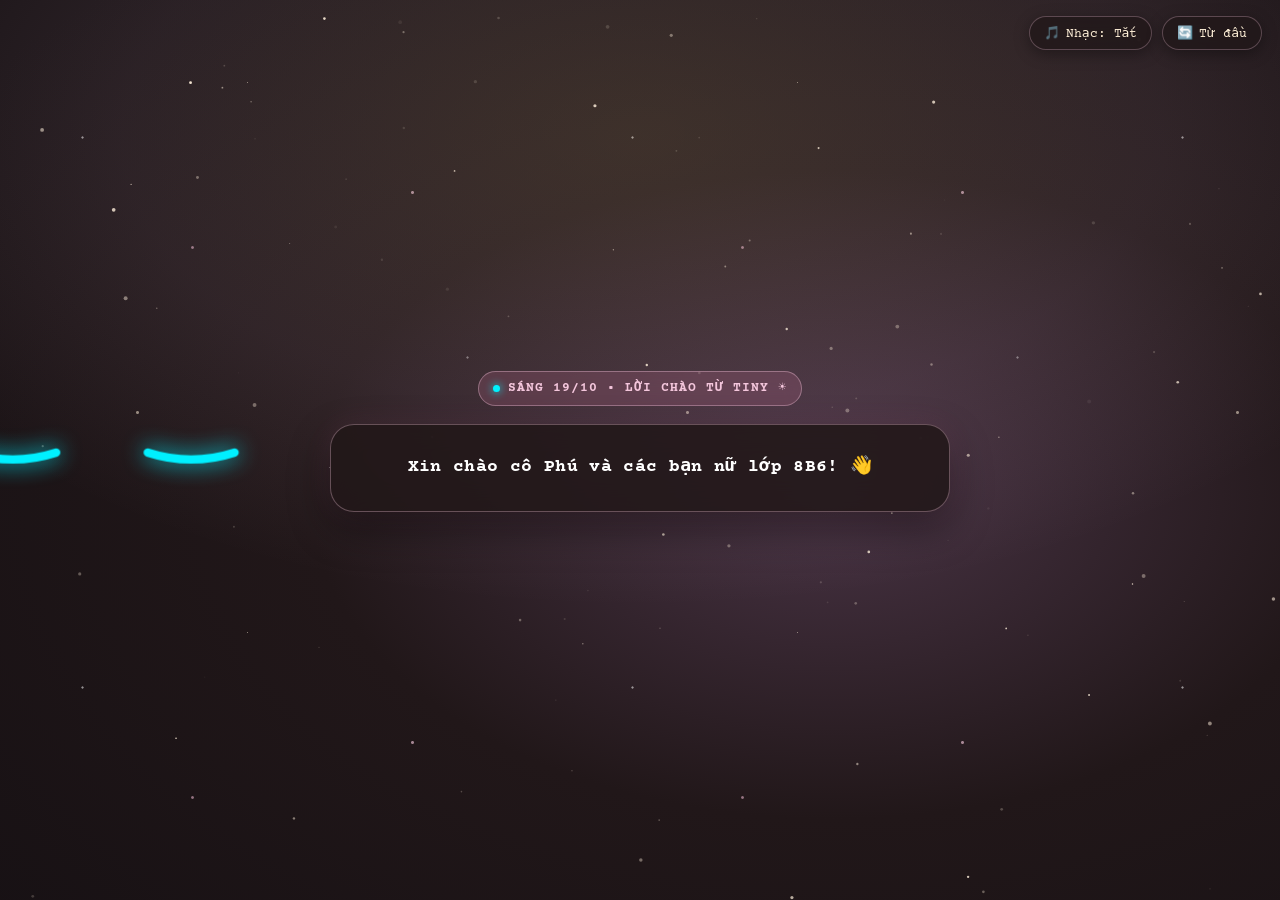
==== commit d2cabac6: "fix: sua vi tri Tiny, xoa nut Cham de tiep tuc, them sao bang Scene 2+3, trang tri Scene 2+3 theo an" ====
--- a/index.html
+++ b/index.html
@@ -8,7 +8,7 @@
   <link rel="preconnect" href="https://fonts.googleapis.com">
   <link rel="preconnect" href="https://fonts.gstatic.com" crossorigin>
   <link href="https://fonts.googleapis.com/css2?family=Courier+Prime:ital,wght@0,400;0,700;1,400&family=Outfit:wght@300;400;500;600;700&display=swap" rel="stylesheet">
-  <link rel="stylesheet" href="style.css?v=7">
+  <link rel="stylesheet" href="style.css?v=8">
 </head>
 <body class="theme-dark">
   <audio id="bg-soundtrack" src="assets/soundtrack.mp3" preload="auto" loop></audio>
@@ -90,15 +90,18 @@
             <p class="dialogue-line lead-line accent-line" style="margin-top: 10px;">Hôm nay, mình sẽ cùng mọi người khám phá một món quà đặc biệt mà Bảo Long đã chuẩn bị. Cùng xem nhé! &#10024;</p>
           </div>
         </div>
-        <div class="tap-hint-pill" id="scene1-tap-hint">
-          <span class="tap-icon">&#128070;</span>
-          <span class="tap-label" id="scene1-hint-label">Chạm màn hình để tiếp tục</span>
-        </div>
+
       </div>
     </section>
 
     <!-- CẢNH 2 — “Ờ THÌ CŨNG SẮP 20/10 RỒI NHỈ” -->
     <section id="stage-scene-2" class="story-stage" data-stage="1">
+      <!-- Shooting Stars Scene 2 -->
+      <div class="scene2-shooting-stars" aria-hidden="true">
+        <div class="shooting-star ss2-a"></div>
+        <div class="shooting-star ss2-b"></div>
+        <div class="shooting-star ss2-c"></div>
+      </div>
       <div class="scene2-stage-container">
         <!-- Floating cyan rounded squares in center -->
         <div class="scene2-cyan-square square-outer" aria-hidden="true"></div>
@@ -113,10 +116,6 @@
             <span class="title-line-top">Ờ thì cũng sắp</span>
             <span class="title-line-date">20/10 rồi nhỉ</span>
           </h2>
-          <div class="tap-hint-pill">
-            <span class="tap-icon">&#128070;</span>
-            <span class="tap-label">Chạm màn hình để tiếp tục</span>
-          </div>
         </div>
 
         <!-- Right: Two girls line art & falling golden leaves -->
@@ -229,6 +228,11 @@
 
     <!-- CẢNH 3 — MÓN QUÀ ĐẶC BIỆT (LÕI PHA LÊ XANH CYAN) -->
     <section id="stage-scene-3" class="story-stage" data-stage="2">
+      <!-- Shooting Stars Scene 3 -->
+      <div class="scene3-shooting-stars" aria-hidden="true">
+        <div class="shooting-star ss3-a"></div>
+        <div class="shooting-star ss3-b"></div>
+      </div>
       <div class="scene3-stage-container">
         <!-- Constellations & Celestial Arcs Backdrop -->
         <div class="scene3-celestial-canvas" aria-hidden="true">
@@ -353,10 +357,6 @@
           </div>
         </div>
 
-        <div class="tap-hint-pill">
-          <span class="tap-icon">&#128070;</span>
-          <span class="tap-label">Chạm màn hình để tiếp tục</span>
-        </div>
       </div>
     </section>
 
@@ -454,10 +454,6 @@
               <p class="wish-para">Em chúc cô luôn mạnh khỏe, vui vẻ, hạnh phúc và có thật nhiều niềm vui trong công việc cũng như cuộc sống. Mong rằng mỗi ngày đến lớp, cô đều có thêm nhiều niềm vui và những kỷ niệm đẹp cùng học trò của mình.</p>
               <p class="wish-signature">Bảo Long gửi cô &#128151;</p>
             </div>
-            <div class="tap-hint-pill card-tap-hint">
-              <span class="tap-icon">&#128070;</span>
-              <span class="tap-label">Chạm màn hình để xem tiếp</span>
-            </div>
           </div>
         </div>
       </div>
@@ -488,10 +484,6 @@
               <p class="wish-para">Cảm ơn các bạn vì đã góp phần làm cho những ngày học ở 8B6 thêm vui vẻ và đáng nhớ nhé!</p>
               <p class="wish-signature">&mdash; Bảo Long &#128151;</p>
             </div>
-            <div class="tap-hint-pill card-tap-hint">
-              <span class="tap-icon">&#128070;</span>
-              <span class="tap-label">Chạm màn hình để tiếp tục</span>
-            </div>
           </div>
         </div>
       </div>
@@ -506,10 +498,6 @@
           <div class="wish-body">
             <p class="wish-para">Một món quà không cần quá cầu kỳ. Đôi khi, chỉ một lời chúc chân thành cũng đủ khiến ngày đặc biệt trở nên vui hơn.</p>
             <p class="wish-para">Hy vọng cô và các bạn sẽ thích món quà nhỏ này nhé! &#128151;</p>
-          </div>
-          <div class="tap-hint-pill card-tap-hint" style="margin-top: 18px;">
-            <span class="tap-icon">&#128070;</span>
-            <span class="tap-label">Chạm màn hình để đến món quà cỏ bốn lá</span>
           </div>
         </div>
 
@@ -638,11 +626,9 @@
       </div>
     </section>
 
-    <footer id="interaction-hint" class="interaction-hint" aria-live="polite">
-      <span class="hint-text">Chạm màn hình để tiếp tục &#10024;</span>
-    </footer>
+
   </main>
 
-  <script src="script.js?v=7"></script>
+  <script src="script.js?v=8"></script>
 </body>
 </html>
--- a/style.css
+++ b/style.css
@@ -196,17 +196,32 @@
   animation: tinyFloatWave 3s ease-in-out infinite alternate;
 }
 
+/* Scene 1: Tiny ở góc trái trên, đủ xa dialogue box bên dưới */
+.tiny-face.in-scene1 {
+  left: clamp(60px, 8vw, 120px);
+  top: 50%;
+  transform: translate(-50%, -50%) scale(0.8);
+  gap: clamp(40px, 6.5vw, 88px);
+  animation: tinyFloatWave 3s ease-in-out infinite alternate;
+}
+
+/* Scene 2: Tiny ở góc dưới trái, nhỏ gọn — không che text ở trái màn hình */
 .tiny-face.in-scene2 {
-  left: 50%;
-  top: clamp(120px, 20vh, 170px);
-  transform: translate(-50%, -50%) scale(0.85);
-  gap: clamp(40px, 6.5vw, 90px);
-}
-
+  left: clamp(80px, 10vw, 130px);
+  bottom: clamp(100px, 18vh, 160px);
+  top: auto;
+  transform: translate(-50%, 50%) scale(0.62);
+  gap: clamp(36px, 5.5vw, 78px);
+  animation: tinyFloatWave 3.5s ease-in-out infinite alternate;
+}
+
+/* Scene 3: Tiny ở góc dưới phải — không che text trung tâm / trên cùng */
 .tiny-face.in-scene3 {
-  left: 50%;
-  top: clamp(100px, 15vh, 130px);
-  transform: translate(-50%, -50%) scale(0.72);
+  right: clamp(40px, 5vw, 80px);
+  left: auto;
+  bottom: clamp(60px, 12vh, 120px);
+  top: auto;
+  transform: translate(50%, 50%) scale(0.58);
   gap: clamp(34px, 5.5vw, 76px);
 }
 
@@ -1793,14 +1808,23 @@
     padding-top: clamp(140px, 20vh, 180px);
     padding-bottom: 24px;
   }
-  .tiny-face.in-scene1,
+  .tiny-face.in-scene1 {
+    left: clamp(35px, 5vw, 60px);
+    top: 50%;
+    transform: translate(-50%, -50%) scale(0.6);
+  }
   .tiny-face.in-scene2 {
-    top: 15vh;
-    transform: translate(-50%, -50%) scale(0.72);
+    left: clamp(35px, 5vw, 60px);
+    bottom: clamp(60px, 12vh, 100px);
+    top: auto;
+    transform: translate(-50%, 50%) scale(0.48);
   }
   .tiny-face.in-scene3 {
-    top: 12vh;
-    transform: translate(-50%, -50%) scale(0.62);
+    right: clamp(15px, 2vw, 35px);
+    left: auto;
+    bottom: clamp(40px, 8vh, 80px);
+    top: auto;
+    transform: translate(50%, 50%) scale(0.45);
   }
 }
 
@@ -2071,17 +2095,28 @@
     padding-top: clamp(80px, 14vh, 120px) !important;
   }
 
-  .tiny-face.in-scene1,
+  .tiny-face.in-scene1 {
+    left: clamp(40px, 6vw, 80px);
+    top: 50% !important;
+    transform: translate(-50%, -50%) scale(0.65) !important;
+    gap: 32px !important;
+  }
+
   .tiny-face.in-scene2 {
-    top: clamp(75px, 11vh, 100px) !important;
-    transform: translate(-50%, -50%) scale(0.68) !important;
-    gap: 36px !important;
+    left: clamp(50px, 7vw, 80px) !important;
+    bottom: clamp(80px, 14vh, 130px) !important;
+    top: auto !important;
+    transform: translate(-50%, 50%) scale(0.5) !important;
+    gap: 28px !important;
   }
 
   .tiny-face.in-scene3 {
-    top: clamp(65px, 9vh, 85px) !important;
-    transform: translate(-50%, -50%) scale(0.6) !important;
-    gap: 32px !important;
+    right: clamp(20px, 3vw, 50px) !important;
+    left: auto !important;
+    bottom: clamp(50px, 10vh, 100px) !important;
+    top: auto !important;
+    transform: translate(50%, 50%) scale(0.48) !important;
+    gap: 26px !important;
   }
 
   /* Scenes 5 & 6 (Cô Phú & Các bạn nữ) */
@@ -2211,39 +2246,9 @@
   transform: translateY(0);
 }
 
-/* --- Tap Hint Pill --- */
+/* --- Tap Hint Pill: ẨN hoàn toàn --- */
 .tap-hint-pill {
-  display: inline-flex;
-  align-items: center;
-  justify-content: center;
-  gap: 8px;
-  padding: 8px 18px;
-  border-radius: 20px;
-  background: rgba(33, 23, 25, 0.75);
-  border: 1px solid rgba(244, 198, 220, 0.35);
-  backdrop-filter: blur(8px);
-  color: var(--accent-pink);
-  font-family: var(--font-typewriter);
-  font-size: clamp(12px, 1.4vw, 13.5px);
-  box-shadow: 0 4px 15px rgba(0, 0, 0, 0.3);
-  animation: tapHintFloat 2.4s ease-in-out infinite alternate;
-  pointer-events: none;
-  user-select: none;
-}
-
-.tap-hint-pill .tap-icon {
-  font-size: 15px;
-  animation: fingerTap 1.2s ease-in-out infinite alternate;
-}
-
-@keyframes tapHintFloat {
-  0% { transform: translateY(0); opacity: 0.85; border-color: rgba(244, 198, 220, 0.3); }
-  100% { transform: translateY(-4px); opacity: 1; border-color: rgba(0, 242, 254, 0.6); box-shadow: 0 4px 18px rgba(0, 242, 254, 0.25); }
-}
-
-@keyframes fingerTap {
-  0% { transform: translateY(0); }
-  100% { transform: translateY(-3px); }
+  display: none !important;
 }
 
 /* --- CẢNH 2: BỐ CỤC THEO ẢNH MẪU 1 --- */
@@ -2414,6 +2419,135 @@
   width: 100%;
   height: 100%;
   filter: drop-shadow(0 0 12px rgba(16, 185, 129, 0.45));
+}
+
+/* ===== SHOOTING STARS (Scene 2 & 3) ===== */
+.shooting-star {
+  position: absolute;
+  width: clamp(60px, 10vw, 120px);
+  height: 2px;
+  border-radius: 1px;
+  background: linear-gradient(90deg, rgba(255,255,255,0) 0%, rgba(255,255,255,0.9) 60%, rgba(0,242,254,0.6) 100%);
+  pointer-events: none;
+  opacity: 0;
+}
+
+/* Scene 2 shooting stars container */
+.scene2-shooting-stars {
+  position: absolute;
+  inset: 0;
+  pointer-events: none;
+  z-index: 2;
+  overflow: hidden;
+}
+
+/* Scene 3 shooting stars container */
+.scene3-shooting-stars {
+  position: absolute;
+  inset: 0;
+  pointer-events: none;
+  z-index: 2;
+  overflow: hidden;
+}
+
+/* Scene 2 stars — diagonal streaks matching reference image */
+.ss2-a {
+  top: 8%;
+  left: 30%;
+  width: clamp(80px, 14vw, 160px);
+  transform: rotate(-28deg);
+  animation: shootingStarFly 4s ease-out 0.5s infinite;
+}
+.ss2-b {
+  top: 16%;
+  left: 10%;
+  width: clamp(50px, 8vw, 100px);
+  transform: rotate(-28deg);
+  animation: shootingStarFly 4s ease-out 2s infinite;
+}
+.ss2-c {
+  top: 5%;
+  right: 15%;
+  width: clamp(40px, 6vw, 80px);
+  transform: rotate(-20deg);
+  animation: shootingStarFly 5s ease-out 3.5s infinite;
+}
+
+/* Scene 3 stars */
+.ss3-a {
+  top: 12%;
+  left: 35%;
+  width: clamp(90px, 15vw, 160px);
+  transform: rotate(-30deg);
+  animation: shootingStarFly 5s ease-out 1s infinite;
+}
+.ss3-b {
+  top: 22%;
+  left: 55%;
+  width: clamp(50px, 8vw, 90px);
+  transform: rotate(-22deg);
+  animation: shootingStarFly 5s ease-out 3s infinite;
+}
+
+@keyframes shootingStarFly {
+  0%   { opacity: 0; transform: rotate(-28deg) translateX(-60px); }
+  8%   { opacity: 1; }
+  35%  { opacity: 1; transform: rotate(-28deg) translateX(40vw); }
+  36%  { opacity: 0; }
+  100% { opacity: 0; transform: rotate(-28deg) translateX(40vw); }
+}
+
+/* Keep per-element rotation */
+.ss2-b { animation-name: shootingStarFly2; }
+.ss2-c { animation-name: shootingStarFly3; }
+.ss3-b { animation-name: shootingStarFly3; }
+
+@keyframes shootingStarFly2 {
+  0%   { opacity: 0; transform: rotate(-28deg) translateX(-40px); }
+  8%   { opacity: 1; }
+  35%  { opacity: 1; transform: rotate(-28deg) translateX(35vw); }
+  36%  { opacity: 0; }
+  100% { opacity: 0; }
+}
+@keyframes shootingStarFly3 {
+  0%   { opacity: 0; transform: rotate(-20deg) translateX(-30px); }
+  8%   { opacity: 1; }
+  35%  { opacity: 1; transform: rotate(-20deg) translateX(30vw); }
+  36%  { opacity: 0; }
+  100% { opacity: 0; }
+}
+
+/* ===== SCENE 2 — CONSTELLATION LAYER (theo ảnh mẫu 2) ===== */
+.scene2-stage-container::before {
+  content: '';
+  position: absolute;
+  inset: 0;
+  pointer-events: none;
+  z-index: 0;
+  background-image:
+    radial-gradient(1.5px 1.5px at 8% 22%, rgba(255,255,255,0.7) 50%, transparent),
+    radial-gradient(1px 1px at 18% 60%, rgba(255,255,255,0.5) 50%, transparent),
+    radial-gradient(2px 2px at 28% 35%, rgba(255,255,255,0.8) 50%, transparent),
+    radial-gradient(1px 1px at 48% 70%, rgba(255,255,255,0.4) 50%, transparent),
+    radial-gradient(1.5px 1.5px at 62% 20%, rgba(255,255,255,0.7) 50%, transparent),
+    radial-gradient(1px 1px at 72% 45%, rgba(255,255,255,0.6) 50%, transparent),
+    radial-gradient(2px 2px at 85% 30%, rgba(200,240,255,0.8) 50%, transparent),
+    radial-gradient(1px 1px at 92% 65%, rgba(255,255,255,0.5) 50%, transparent),
+    radial-gradient(1.2px 1.2px at 5% 80%, rgba(255,255,255,0.4) 50%, transparent);
+  background-size: 100% 100%;
+}
+
+/* Constellation lines overlay Scene 2 (chòm sao đường kẻ) */
+.scene2-stage-container::after {
+  content: '';
+  position: absolute;
+  inset: 0;
+  pointer-events: none;
+  z-index: 0;
+  background-image:
+    linear-gradient(115deg, transparent 20%, rgba(0,242,254,0.06) 40%, transparent 42%),
+    linear-gradient(125deg, transparent 30%, rgba(0,242,254,0.05) 55%, transparent 57%);
+  opacity: 0.6;
 }
 
 
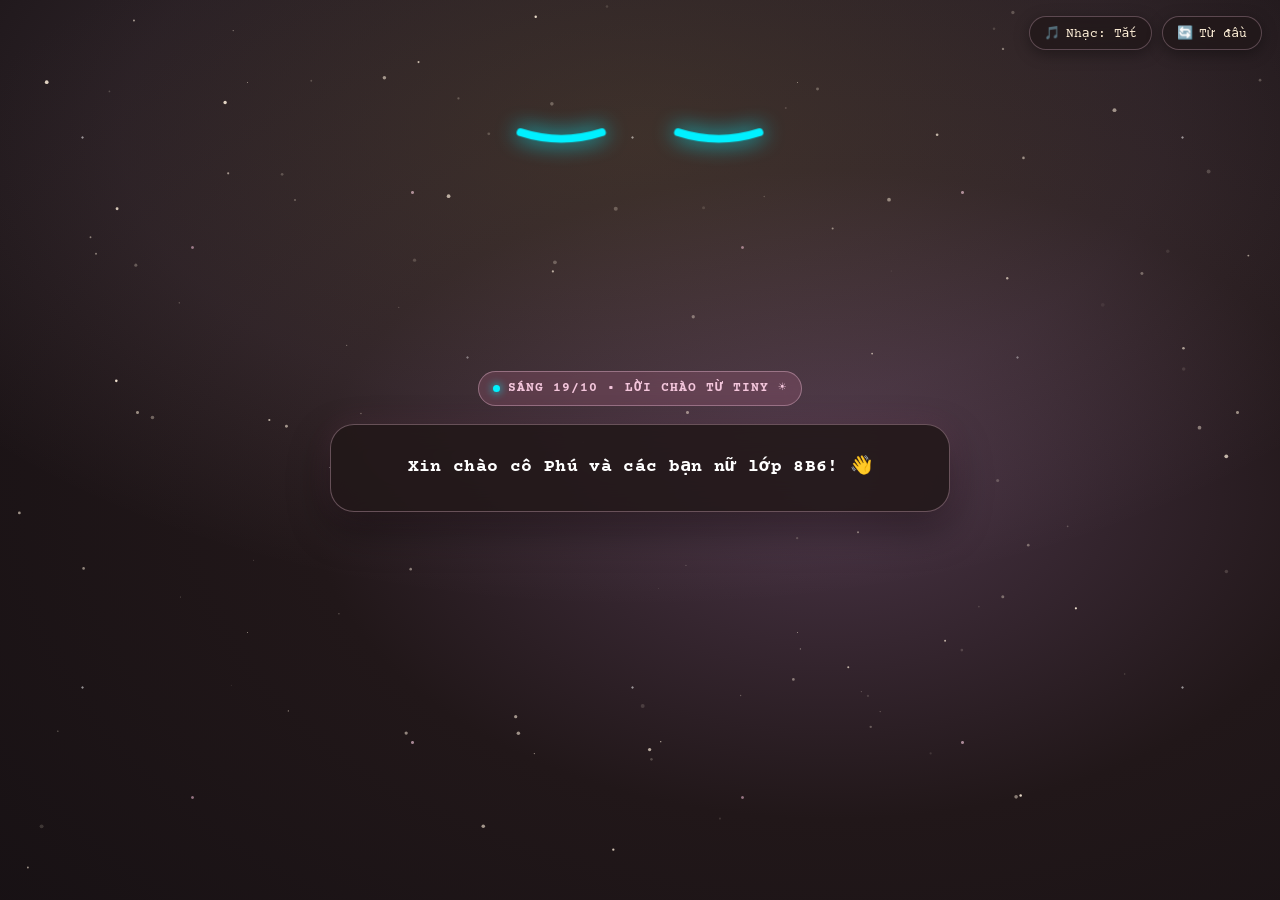
==== commit 3a65451a: "fix: sua loi Tiny che chu, xoa nut cham tiep tuc, trang tri Canh 2 va Canh 3 theo anh mau" ====
--- a/index.html
+++ b/index.html
@@ -8,7 +8,7 @@
   <link rel="preconnect" href="https://fonts.googleapis.com">
   <link rel="preconnect" href="https://fonts.gstatic.com" crossorigin>
   <link href="https://fonts.googleapis.com/css2?family=Courier+Prime:ital,wght@0,400;0,700;1,400&family=Outfit:wght@300;400;500;600;700&display=swap" rel="stylesheet">
-  <link rel="stylesheet" href="style.css?v=8">
+  <link rel="stylesheet" href="style.css?v=10">
 </head>
 <body class="theme-dark">
   <audio id="bg-soundtrack" src="assets/soundtrack.mp3" preload="auto" loop></audio>
@@ -103,18 +103,14 @@
         <div class="shooting-star ss2-c"></div>
       </div>
       <div class="scene2-stage-container">
-        <!-- Floating cyan rounded squares in center -->
-        <div class="scene2-cyan-square square-outer" aria-hidden="true"></div>
-        <div class="scene2-cyan-square square-inner" aria-hidden="true"></div>
-
         <!-- Left / Center: Main Quote & Date -->
         <div class="scene2-text-column">
           <div class="scene-greeting-badge scene2-badge">
             <span class="badge-dot"></span> SÁNG 19/10 &bull; BẬT MÍ &#127775;
           </div>
           <h2 class="scene2-glowing-title">
-            <span class="title-line-top">Ờ thì cũng sắp</span>
-            <span class="title-line-date">20/10 rồi nhỉ</span>
+            <span class="title-line-top">ờ thì cũng sắp</span>
+            <span class="title-line-date">20/10 rồi</span>
           </h2>
         </div>
 
@@ -133,94 +129,190 @@
           </div>
         </div>
 
-        <!-- Bottom: Grass & multicolored glowing flowers -->
+        <!-- Bottom: Vibrant Neon Meadow & Tall Glowing Botanical Flowers (theo ảnh mẫu 2) -->
         <div class="scene2-meadow-footer" aria-hidden="true">
-          <svg class="scene2-meadow-svg" viewBox="0 0 1440 200" preserveAspectRatio="none">
+          <svg class="scene2-meadow-svg" viewBox="0 0 1440 240" preserveAspectRatio="none">
             <defs>
-              <linearGradient id="grassGrad1" x1="0" y1="1" x2="0" y2="0">
-                <stop offset="0%" stop-color="#064e3b" stop-opacity="0.95"/>
-                <stop offset="60%" stop-color="#10b981" stop-opacity="0.8"/>
-                <stop offset="100%" stop-color="#34d399" stop-opacity="1"/>
+              <linearGradient id="horizonAmberGlow" x1="0" y1="1" x2="0" y2="0">
+                <stop offset="0%" stop-color="#f59e0b" stop-opacity="0.6"/>
+                <stop offset="35%" stop-color="#b45309" stop-opacity="0.35"/>
+                <stop offset="70%" stop-color="#78350f" stop-opacity="0.12"/>
+                <stop offset="100%" stop-color="#000000" stop-opacity="0"/>
               </linearGradient>
-              <linearGradient id="grassGrad2" x1="0" y1="1" x2="0" y2="0">
-                <stop offset="0%" stop-color="#022c22" stop-opacity="0.9"/>
-                <stop offset="70%" stop-color="#059669" stop-opacity="0.75"/>
-                <stop offset="100%" stop-color="#6ee7b7" stop-opacity="0.95"/>
-              </linearGradient>
-              <filter id="flowerGlow">
-                <feGaussianBlur stdDeviation="3.5" result="coloredBlur"/>
+              <filter id="flowerNeonGlow" x="-50%" y="-50%" width="200%" height="200%">
+                <feGaussianBlur stdDeviation="3.5" result="glow"/>
                 <feMerge>
-                  <feMergeNode in="coloredBlur"/>
+                  <feMergeNode in="glow"/>
                   <feMergeNode in="SourceGraphic"/>
                 </feMerge>
               </filter>
+
+              <!-- Flower: Light Blue Aster / Daisy -->
+              <g id="flowerDaisyBlue" filter="url(#flowerNeonGlow)">
+                <circle cx="0" cy="0" r="16" fill="none" stroke="#38bdf8" stroke-width="2"/>
+                <circle cx="0" cy="0" r="5" fill="#fef08a"/>
+                <path d="M0,-16 L0,-7 M0,16 L0,7 M-16,0 L-7,0 M16,0 L7,0 M-11,-11 L-5,-5 M11,11 L5,5 M-11,11 L-5,5 M11,-11 L5,-5" stroke="#38bdf8" stroke-width="2.2" stroke-linecap="round"/>
+              </g>
+
+              <!-- Flower: Lotus / Lily in violet-white -->
+              <g id="flowerLotusViolet" filter="url(#flowerNeonGlow)">
+                <path d="M 0 6 C -10 -6 -18 -18 0 -32 C 18 -18 10 -6 0 6 Z" fill="none" stroke="#e0e7ff" stroke-width="2"/>
+                <path d="M 0 6 C -18 -2 -28 -12 -16 -24 C -8 -16 0 2 0 6 Z" fill="none" stroke="#c084fc" stroke-width="2"/>
+                <path d="M 0 6 C 18 -2 28 -12 16 -24 C 8 -16 0 2 0 6 Z" fill="none" stroke="#c084fc" stroke-width="2"/>
+                <circle cx="0" cy="-12" r="3" fill="#fde047"/>
+              </g>
+
+              <!-- Flower: Pink Blossom -->
+              <g id="flowerBlossomPink" filter="url(#flowerNeonGlow)">
+                <circle cx="-6" cy="-6" r="7" fill="none" stroke="#fb7185" stroke-width="2"/>
+                <circle cx="6" cy="-6" r="7" fill="none" stroke="#fb7185" stroke-width="2"/>
+                <circle cx="7" cy="5" r="7" fill="none" stroke="#fb7185" stroke-width="2"/>
+                <circle cx="-7" cy="5" r="7" fill="none" stroke="#fb7185" stroke-width="2"/>
+                <circle cx="0" cy="-1" r="4.5" fill="#fef08a"/>
+              </g>
+
+              <!-- Flower: Orange Radiant Star -->
+              <g id="flowerStarOrange" filter="url(#flowerNeonGlow)">
+                <circle cx="0" cy="0" r="5" fill="#fffbeb"/>
+                <path d="M0,-15 L0,15 M-15,0 L15,0 M-10,-10 L10,10 M-10,10 L10,-10" stroke="#fb923c" stroke-width="2.6" stroke-linecap="round"/>
+              </g>
+
+              <!-- Flower: Blue Cup Waterlily -->
+              <g id="flowerWaterlilyBlue" filter="url(#flowerNeonGlow)">
+                <path d="M -16 4 C -18 -14 0 -24 0 -24 C 0 -24 18 -14 16 4 C 8 10 -8 10 -16 4 Z" fill="none" stroke="#60a5fa" stroke-width="2.2"/>
+                <path d="M -8 4 L 0 -16 L 8 4" fill="none" stroke="#93c5fd" stroke-width="1.8"/>
+                <circle cx="0" cy="-6" r="3.5" fill="#fef08a"/>
+              </g>
+
+              <!-- Flower: White Radiant Daisy -->
+              <g id="flowerDaisyWhite" filter="url(#flowerNeonGlow)">
+                <circle cx="0" cy="0" r="14" fill="none" stroke="#f8fafc" stroke-width="1.8"/>
+                <circle cx="0" cy="0" r="4.5" fill="#facc15"/>
+                <path d="M0,-14 L0,14 M-14,0 L14,0 M-10,-10 L10,10 M-10,10 L10,-10" stroke="#f8fafc" stroke-width="2" stroke-linecap="round"/>
+              </g>
+
+              <!-- Flower: Purple Aster -->
+              <g id="flowerAsterPurple" filter="url(#flowerNeonGlow)">
+                <circle cx="0" cy="0" r="13" fill="none" stroke="#c084fc" stroke-width="2"/>
+                <circle cx="0" cy="0" r="4" fill="#fde047"/>
+                <path d="M0,-13 L0,13 M-13,0 L13,0 M-9,-9 L9,9 M-9,9 L9,-9" stroke="#a855f7" stroke-width="2" stroke-linecap="round"/>
+              </g>
             </defs>
-            <path class="grass-back" d="M0,200 L0,120 Q60,95 120,135 T240,115 T360,140 T480,105 T600,135 T720,110 T840,135 T960,105 T1080,130 T1200,100 T1320,130 T1440,115 L1440,200 Z" fill="url(#grassGrad2)"/>
-            <path class="grass-front" d="M0,200 L0,145 Q80,125 160,155 T320,130 T480,160 T640,125 T800,155 T960,120 T1120,150 T1280,125 T1440,145 L1440,200 Z" fill="url(#grassGrad1)"/>
-            <!-- Glowing Colorful Flowers -->
-            <g transform="translate(140, 115)" filter="url(#flowerGlow)">
-              <circle cx="0" cy="0" r="10" fill="#f43f5e" />
-              <circle cx="-6" cy="-4" r="6" fill="#fb7185" />
-              <circle cx="6" cy="-4" r="6" fill="#fb7185" />
-              <circle cx="0" cy="-8" r="6" fill="#fda4af" />
-              <circle cx="0" cy="0" r="4" fill="#fff1f2" />
-            </g>
-            <g transform="translate(290, 105)" filter="url(#flowerGlow)">
-              <circle cx="0" cy="0" r="9" fill="#06b6d4" />
-              <circle cx="-5" cy="-5" r="5" fill="#22d3ee" />
-              <circle cx="5" cy="-5" r="5" fill="#22d3ee" />
-              <circle cx="0" cy="5" r="5" fill="#67e8f9" />
-              <circle cx="0" cy="0" r="3.5" fill="#ecfeff" />
-            </g>
-            <g transform="translate(430, 130)" filter="url(#flowerGlow)">
-              <circle cx="0" cy="0" r="11" fill="#f59e0b" />
-              <circle cx="-6" cy="-4" r="6" fill="#fbbf24" />
-              <circle cx="6" cy="-4" r="6" fill="#fbbf24" />
-              <circle cx="0" cy="-7" r="6" fill="#fde68a" />
-              <circle cx="0" cy="0" r="4.5" fill="#fffbeb" />
-            </g>
-            <g transform="translate(580, 100)" filter="url(#flowerGlow)">
-              <circle cx="0" cy="0" r="10" fill="#8b5cf6" />
-              <circle cx="-5" cy="-5" r="6" fill="#a78bfa" />
-              <circle cx="5" cy="-5" r="6" fill="#a78bfa" />
-              <circle cx="0" cy="6" r="6" fill="#c4b5fd" />
-              <circle cx="0" cy="0" r="3.5" fill="#faf5ff" />
-            </g>
-            <g transform="translate(730, 125)" filter="url(#flowerGlow)">
-              <circle cx="0" cy="0" r="10" fill="#f97316" />
-              <circle cx="-5" cy="-4" r="6" fill="#fb923c" />
-              <circle cx="5" cy="-4" r="6" fill="#fb923c" />
-              <circle cx="0" cy="-6" r="6" fill="#fdba74" />
-              <circle cx="0" cy="0" r="3.8" fill="#fff7ed" />
-            </g>
-            <g transform="translate(880, 95)" filter="url(#flowerGlow)">
-              <circle cx="0" cy="0" r="11" fill="#d946ef" />
-              <circle cx="-6" cy="-4" r="6.5" fill="#e879f9" />
-              <circle cx="6" cy="-4" r="6.5" fill="#e879f9" />
-              <circle cx="0" cy="-7" r="6.5" fill="#f0abfc" />
-              <circle cx="0" cy="0" r="4" fill="#fdf4ff" />
-            </g>
-            <g transform="translate(1030, 120)" filter="url(#flowerGlow)">
-              <circle cx="0" cy="0" r="9" fill="#0284c7" />
-              <circle cx="-5" cy="-5" r="5.5" fill="#38bdf8" />
-              <circle cx="5" cy="-5" r="5.5" fill="#38bdf8" />
-              <circle cx="0" cy="5" r="5.5" fill="#7dd3fc" />
-              <circle cx="0" cy="0" r="3.5" fill="#f0f9ff" />
-            </g>
-            <g transform="translate(1180, 90)" filter="url(#flowerGlow)">
-              <circle cx="0" cy="0" r="10" fill="#eab308" />
-              <circle cx="-5" cy="-5" r="6" fill="#facc15" />
-              <circle cx="5" cy="-5" r="6" fill="#facc15" />
-              <circle cx="0" cy="-6" r="6" fill="#fef08a" />
-              <circle cx="0" cy="0" r="4" fill="#fefce8" />
-            </g>
-            <g transform="translate(1320, 115)" filter="url(#flowerGlow)">
-              <circle cx="0" cy="0" r="10" fill="#ec4899" />
-              <circle cx="-5" cy="-4" r="6" fill="#f472b6" />
-              <circle cx="5" cy="-4" r="6" fill="#f472b6" />
-              <circle cx="0" cy="-6" r="6" fill="#fbcfe8" />
-              <circle cx="0" cy="0" r="4" fill="#fff1f2" />
-            </g>
+
+            <!-- Warm Horizon Glow Layer -->
+            <rect x="0" y="20" width="1440" height="220" fill="url(#horizonAmberGlow)"/>
+
+            <!-- Dense Neon Grass Blades - Layer 1 (Dark Teal & Deep Emerald) -->
+            <path d="
+              M 0 240 L 0 160 L 8 240 L 16 140 L 25 240 L 35 155 L 44 240 L 55 135 L 66 240 L 76 165 L 88 240 L 98 145 L 110 240 L 122 130 L 132 240
+              L 145 150 L 158 240 L 170 140 L 182 240 L 194 160 L 206 240 L 218 135 L 230 240 L 244 155 L 256 240 L 270 130 L 282 240 L 295 165 L 308 240
+              L 322 140 L 335 240 L 348 155 L 360 240 L 374 135 L 386 240 L 400 160 L 414 240 L 428 145 L 440 240 L 455 130 L 468 240 L 482 155 L 495 240
+              L 510 140 L 524 240 L 538 160 L 550 240 L 565 135 L 578 240 L 592 150 L 605 240 L 620 130 L 634 240 L 648 165 L 662 240 L 676 140 L 690 240
+              L 705 155 L 718 240 L 732 135 L 746 240 L 760 160 L 775 240 L 790 145 L 804 240 L 818 130 L 832 240 L 846 155 L 860 240 L 875 140 L 890 240
+              L 905 160 L 918 240 L 932 135 L 946 240 L 960 150 L 975 240 L 990 130 L 1005 240 L 1020 165 L 1034 240 L 1048 140 L 1062 240 L 1076 155 L 1090 240
+              L 1105 135 L 1120 240 L 1135 160 L 1150 240 L 1165 145 L 1180 240 L 1195 130 L 1210 240 L 1225 155 L 1240 240 L 1255 140 L 1270 240 L 1285 160 L 1300 240
+              L 1315 135 L 1330 240 L 1345 150 L 1360 240 L 1375 130 L 1390 240 L 1405 165 L 1420 240 L 1432 145 L 1440 160 L 1440 240 Z
+            " fill="#047857" opacity="0.85"/>
+
+            <!-- Dense Neon Grass Blades - Layer 2 (Bright Electric Green & Lime) -->
+            <path d="
+              M 0 240 L 4 175 L 12 240 L 20 150 L 30 240 L 40 165 L 50 240 L 60 145 L 70 240 L 82 170 L 94 240 L 104 150 L 116 240 L 128 140 L 138 240
+              L 152 165 L 164 240 L 176 148 L 188 240 L 200 170 L 212 240 L 224 142 L 236 240 L 250 160 L 262 240 L 276 138 L 288 240 L 302 170 L 314 240
+              L 328 148 L 342 240 L 354 165 L 366 240 L 380 140 L 392 240 L 406 170 L 420 240 L 434 150 L 446 240 L 460 138 L 474 240 L 488 165 L 502 240
+              L 516 145 L 530 240 L 544 170 L 558 240 L 572 142 L 586 240 L 600 160 L 612 240 L 626 138 L 640 240 L 654 170 L 668 240 L 682 145 L 696 240
+              L 712 165 L 726 240 L 740 140 L 754 240 L 768 170 L 782 240 L 796 150 L 810 240 L 824 138 L 838 240 L 852 165 L 866 240 L 880 145 L 896 240
+              L 912 170 L 926 240 L 940 140 L 954 240 L 968 160 L 982 240 L 996 138 L 1012 240 L 1026 170 L 1040 240 L 1054 145 L 1068 240 L 1082 165 L 1096 240
+              L 1112 140 L 1126 240 L 1140 170 L 1156 240 L 1170 150 L 1186 240 L 1202 138 L 1218 240 L 1232 165 L 1246 240 L 1262 145 L 1276 240 L 1292 170 L 1308 240
+              L 1322 140 L 1338 240 L 1352 160 L 1368 240 L 1382 138 L 1398 240 L 1412 170 L 1426 240 L 1436 150 L 1440 168 L 1440 240 Z
+            " fill="#10b981" opacity="0.95"/>
+
+            <!-- Dense Neon Grass Blades - Layer 3 (Cyan & Lime Electric Highlights) -->
+            <path d="
+              M 0 240 L 6 190 L 14 240 L 24 165 L 34 240 L 46 180 L 56 240 L 68 160 L 78 240 L 90 185 L 100 240 L 112 165 L 124 240 L 134 175 L 146 240
+              L 160 180 L 172 240 L 184 162 L 196 240 L 208 185 L 220 240 L 232 158 L 246 240 L 258 175 L 272 240 L 284 155 L 298 240 L 310 185 L 324 240
+              L 338 162 L 350 240 L 362 180 L 376 240 L 388 158 L 402 240 L 416 185 L 430 240 L 442 165 L 456 240 L 470 155 L 484 240 L 498 180 L 512 240
+              L 526 160 L 540 240 L 554 185 L 568 240 L 582 158 L 596 240 L 610 175 L 622 240 L 636 155 L 650 240 L 664 185 L 678 240 L 692 160 L 708 240
+              L 722 180 L 736 240 L 750 158 L 764 240 L 778 185 L 792 240 L 806 165 L 820 240 L 834 155 L 848 240 L 862 180 L 876 240 L 892 160 L 908 240
+              L 922 185 L 936 240 L 950 158 L 964 240 L 978 175 L 992 240 L 1008 155 L 1022 240 L 1036 185 L 1050 240 L 1064 160 L 1078 240 L 1092 180 L 1108 240
+              L 1122 158 L 1136 240 L 1152 185 L 1166 240 L 1182 165 L 1198 240 L 1214 155 L 1228 240 L 1242 180 L 1258 240 L 1272 160 L 1288 240 L 1304 185 L 1318 240
+              L 1334 158 L 1348 240 L 1364 175 L 1378 240 L 1394 155 L 1408 240 L 1422 185 L 1434 165 L 1440 180 L 1440 240 Z
+            " fill="#00f2fe" opacity="0.88"/>
+
+            <!-- Botanical Flower Stems with Leaves rising from the grass -->
+            <!-- Flower 1: Light Blue Aster at x=65 -->
+            <path d="M 65 240 Q 64 170 66 100" fill="none" stroke="#22c55e" stroke-width="2.6" stroke-linecap="round"/>
+            <path d="M 65 180 Q 52 168 45 174 M 65 150 Q 78 138 85 144" fill="none" stroke="#22c55e" stroke-width="2.2" stroke-linecap="round"/>
+            <use href="#flowerDaisyBlue" x="66" y="96"/>
+
+            <!-- Flower 2: Violet Lotus at x=145 -->
+            <path d="M 145 240 Q 146 175 145 90" fill="none" stroke="#16a34a" stroke-width="2.6" stroke-linecap="round"/>
+            <path d="M 145 170 Q 158 158 165 164 M 145 135 Q 132 124 125 130" fill="none" stroke="#16a34a" stroke-width="2.2" stroke-linecap="round"/>
+            <use href="#flowerLotusViolet" x="145" y="90"/>
+
+            <!-- Flower 3: Pink Blossom at x=185 -->
+            <path d="M 185 240 Q 186 190 185 145" fill="none" stroke="#22c55e" stroke-width="2.2" stroke-linecap="round"/>
+            <use href="#flowerBlossomPink" x="185" y="142"/>
+
+            <!-- Flower 4: Orange Star Flower at x=285 -->
+            <path d="M 285 240 Q 284 170 286 105" fill="none" stroke="#22c55e" stroke-width="2.6" stroke-linecap="round"/>
+            <path d="M 285 185 Q 272 172 265 178 M 285 150 Q 298 138 305 144" fill="none" stroke="#22c55e" stroke-width="2.2" stroke-linecap="round"/>
+            <use href="#flowerStarOrange" x="286" y="102"/>
+
+            <!-- Flower 5: Blue Waterlily at x=360 -->
+            <path d="M 360 240 Q 361 180 360 115" fill="none" stroke="#16a34a" stroke-width="2.6" stroke-linecap="round"/>
+            <path d="M 360 180 Q 373 168 380 174 M 360 148 Q 347 136 340 142" fill="none" stroke="#16a34a" stroke-width="2.2" stroke-linecap="round"/>
+            <use href="#flowerWaterlilyBlue" x="360" y="112"/>
+
+            <!-- Flower 6: Pink Blossom at x=435 -->
+            <path d="M 435 240 Q 436 175 435 125" fill="none" stroke="#22c55e" stroke-width="2.2" stroke-linecap="round"/>
+            <path d="M 435 190 Q 422 178 415 184 M 435 160 Q 448 148 455 154" fill="none" stroke="#22c55e" stroke-width="2" stroke-linecap="round"/>
+            <use href="#flowerBlossomPink" x="435" y="122"/>
+
+            <!-- Flower 7: Blue Aster at x=480 -->
+            <path d="M 480 240 Q 479 195 480 150" fill="none" stroke="#16a34a" stroke-width="2" stroke-linecap="round"/>
+            <use href="#flowerDaisyBlue" x="480" y="148"/>
+
+            <!-- Flower 8: White Radiant Lotus at x=565 -->
+            <path d="M 565 240 Q 564 175 565 120" fill="none" stroke="#16a34a" stroke-width="2.4" stroke-linecap="round"/>
+            <path d="M 565 185 Q 552 174 545 180 M 565 152 Q 578 140 585 146" fill="none" stroke="#16a34a" stroke-width="2" stroke-linecap="round"/>
+            <use href="#flowerDaisyWhite" x="565" y="118"/>
+
+            <!-- Flower 9: Pink Rose Blossom at x=645 -->
+            <path d="M 645 240 Q 646 170 645 110" fill="none" stroke="#22c55e" stroke-width="2.4" stroke-linecap="round"/>
+            <path d="M 645 180 Q 658 168 665 174 M 645 145 Q 632 134 625 140" fill="none" stroke="#22c55e" stroke-width="2" stroke-linecap="round"/>
+            <use href="#flowerBlossomPink" x="645" y="108"/>
+
+            <!-- Flower 10: Purple Aster at x=735 -->
+            <path d="M 735 240 Q 734 195 735 155" fill="none" stroke="#16a34a" stroke-width="2" stroke-linecap="round"/>
+            <use href="#flowerAsterPurple" x="735" y="152"/>
+
+            <!-- Flower 11: Orange Star at x=785 -->
+            <path d="M 785 240 Q 786 195 785 160" fill="none" stroke="#22c55e" stroke-width="2" stroke-linecap="round"/>
+            <use href="#flowerStarOrange" x="785" y="158"/>
+
+            <!-- Flower 12: Blue Waterlily at x=825 -->
+            <path d="M 825 240 Q 826 195 825 162" fill="none" stroke="#16a34a" stroke-width="2" stroke-linecap="round"/>
+            <use href="#flowerWaterlilyBlue" x="825" y="160"/>
+
+            <!-- Flower 13: White Radiant Daisy at x=865 -->
+            <path d="M 865 240 Q 864 195 865 160" fill="none" stroke="#22c55e" stroke-width="2" stroke-linecap="round"/>
+            <use href="#flowerDaisyWhite" x="865" y="158"/>
+
+            <!-- Flower 14: Pink Blossom at x=975 -->
+            <path d="M 975 240 Q 976 190 975 155" fill="none" stroke="#22c55e" stroke-width="2.2" stroke-linecap="round"/>
+            <use href="#flowerBlossomPink" x="975" y="152"/>
+
+            <!-- Flower 15: Blue Aster at x=1120 -->
+            <path d="M 1120 240 Q 1121 190 1120 158" fill="none" stroke="#16a34a" stroke-width="2.2" stroke-linecap="round"/>
+            <use href="#flowerDaisyBlue" x="1120" y="155"/>
+
+            <!-- Flower 16: Orange Star at x=1260 -->
+            <path d="M 1260 240 Q 1261 190 1260 160" fill="none" stroke="#22c55e" stroke-width="2" stroke-linecap="round"/>
+            <use href="#flowerStarOrange" x="1260" y="158"/>
+
+            <!-- Flower 17: Pink Blossom at x=1380 -->
+            <path d="M 1380 240 Q 1381 190 1380 156" fill="none" stroke="#22c55e" stroke-width="2" stroke-linecap="round"/>
+            <use href="#flowerBlossomPink" x="1380" y="154"/>
           </svg>
         </div>
       </div>
@@ -294,12 +386,11 @@
           </div>
           <h2 class="scene3-glowing-title">
             <span class="s3-line-1">Vậy nên, mình muốn gửi tặng</span>
-            <span class="s3-line-2">cô Phú và các bạn nữ 8B6</span>
-            <span class="s3-line-3">một món quà nhỏ!</span>
+            <span class="s3-line-2">cô Phú và các bạn nữ 8B6 một món quà nhỏ! ✨</span>
           </h2>
         </div>
 
-        <!-- Centerpiece: Cyan Crystal Core in Diamond / Rhombus with Elliptical Orbits -->
+        <!-- Centerpiece: Cyan Crystal Core in Diamond / Rhombus with Elliptical Orbits (theo ảnh mẫu 1) -->
         <div class="scene3-centerpiece-wrap" aria-hidden="true">
           <!-- Tilted Glowing Elliptical Orbits -->
           <div class="scene3-orbit orbit-tilted-1">
@@ -312,46 +403,35 @@
             <div class="orbit-satellite sat-3"></div>
           </div>
 
-          <!-- Glowing Rhombus (Hình thoi) -->
+          <!-- Glowing Rhombus & 4-Point Diamond Star Core (matching Image 1) -->
           <div class="scene3-rhombus-diamond">
-            <div class="rhombus-border-outer"></div>
-            <div class="rhombus-border-inner"></div>
-          </div>
-
-          <!-- Cyan Crystal Core (Lõi pha lê phát sáng dần) -->
-          <div class="scene3-crystal-core">
-            <svg class="crystal-core-svg" viewBox="0 0 120 140">
+            <svg class="rhombus-diamond-svg" viewBox="0 0 160 160">
               <defs>
-                <linearGradient id="crystalFacetGrad1" x1="0" y1="0" x2="1" y2="1">
+                <linearGradient id="starDiamondGrad" x1="0" y1="0" x2="1" y2="1">
                   <stop offset="0%" stop-color="#ffffff"/>
-                  <stop offset="35%" stop-color="#cffafe"/>
-                  <stop offset="70%" stop-color="#00f2fe"/>
+                  <stop offset="25%" stop-color="#e0faff"/>
+                  <stop offset="65%" stop-color="#00f2fe"/>
                   <stop offset="100%" stop-color="#0284c7"/>
                 </linearGradient>
-                <linearGradient id="crystalFacetGrad2" x1="1" y1="0" x2="0" y2="1">
-                  <stop offset="0%" stop-color="#e0faff"/>
-                  <stop offset="45%" stop-color="#38bdf8"/>
-                  <stop offset="100%" stop-color="#0369a1"/>
-                </linearGradient>
-                <filter id="coreSuperGlow">
-                  <feGaussianBlur stdDeviation="4" result="glow"/>
+                <filter id="diamondCoreGlow" x="-50%" y="-50%" width="200%" height="200%">
+                  <feGaussianBlur stdDeviation="5" result="blur1"/>
+                  <feGaussianBlur stdDeviation="15" result="blur2"/>
                   <feMerge>
-                    <feMergeNode in="glow"/>
+                    <feMergeNode in="blur2"/>
+                    <feMergeNode in="blur1"/>
                     <feMergeNode in="SourceGraphic"/>
                   </feMerge>
                 </filter>
               </defs>
-              <polygon points="60,6 108,44 108,96 60,134 12,96 12,44" fill="url(#crystalFacetGrad1)" filter="url(#coreSuperGlow)" stroke="#ffffff" stroke-width="2"/>
-              <polygon points="60,6 60,134 108,96 108,44" fill="url(#crystalFacetGrad2)" opacity="0.8"/>
-              <polygon points="60,6 60,68 12,44" fill="rgba(255,255,255,0.3)"/>
-              <polygon points="60,6 60,68 108,44" fill="rgba(255,255,255,0.15)"/>
-              <polygon points="60,68 12,96 60,134" fill="rgba(255,255,255,0.18)"/>
-              <polygon points="60,68 108,96 60,134" fill="rgba(0,180,216,0.3)"/>
-              <line x1="12" y1="44" x2="60" y2="68" stroke="#ffffff" stroke-width="1.8" opacity="0.9"/>
-              <line x1="108" y1="44" x2="60" y2="68" stroke="#ffffff" stroke-width="1.8" opacity="0.9"/>
-              <line x1="12" y1="96" x2="60" y2="68" stroke="#ffffff" stroke-width="1.8" opacity="0.9"/>
-              <line x1="108" y1="96" x2="60" y2="68" stroke="#ffffff" stroke-width="1.8" opacity="0.9"/>
-              <line x1="60" y1="6" x2="60" y2="134" stroke="#ffffff" stroke-width="2" opacity="0.95"/>
+              <!-- Outer glowing diamond frame rotated 45 deg -->
+              <rect x="25" y="25" width="110" height="110" rx="16" transform="rotate(45 80 80)" fill="none" stroke="#00f2fe" stroke-width="2.8" filter="url(#diamondCoreGlow)"/>
+              <!-- Inner dashed concentric diamond frame -->
+              <rect x="36" y="36" width="88" height="88" rx="10" transform="rotate(45 80 80)" fill="rgba(0, 242, 254, 0.08)" stroke="rgba(255,255,255,0.75)" stroke-width="1.4" stroke-dasharray="5 5"/>
+              <!-- Concentric subtle blue glow diamond -->
+              <polygon points="80,18 142,80 80,142 18,80" fill="rgba(0, 242, 254, 0.15)"/>
+              <!-- Radiant 4-Point Astroid Diamond Star (matching Image 1) -->
+              <path d="M 80 20 Q 80 80 140 80 Q 80 80 80 140 Q 80 80 20 80 Q 80 80 80 20 Z" fill="url(#starDiamondGrad)" filter="url(#diamondCoreGlow)"/>
+              <circle cx="80" cy="80" r="7" fill="#ffffff" filter="drop-shadow(0 0 6px #ffffff)"/>
             </svg>
             <div class="crystal-radiance-burst"></div>
           </div>
--- a/style.css
+++ b/style.css
@@ -187,42 +187,98 @@
 
 .tiny-face.visible { opacity: 1; }
 
-/* New 7-Scene Tiny Placements */
+/* ================= TINY ROBOT SCENE PLACEMENTS ================= */
+/* Scene 1: Tiny ở phía trên khung thoại, căn giữa màn hình, hoàn toàn không che chữ */
 .tiny-face.in-scene1 {
-  left: 50%;
-  top: clamp(120px, 20vh, 170px);
-  transform: translate(-50%, -50%) scale(0.85);
-  gap: clamp(40px, 6.5vw, 90px);
+  left: 50% !important;
+  right: auto !important;
+  bottom: auto !important;
+  top: clamp(90px, 15vh, 130px) !important;
+  transform: translate(-50%, -50%) scale(0.75) !important;
+  gap: clamp(38px, 6vw, 70px) !important;
   animation: tinyFloatWave 3s ease-in-out infinite alternate;
 }
 
-/* Scene 1: Tiny ở góc trái trên, đủ xa dialogue box bên dưới */
-.tiny-face.in-scene1 {
-  left: clamp(60px, 8vw, 120px);
-  top: 50%;
-  transform: translate(-50%, -50%) scale(0.8);
-  gap: clamp(40px, 6.5vw, 88px);
-  animation: tinyFloatWave 3s ease-in-out infinite alternate;
-}
-
-/* Scene 2: Tiny ở góc dưới trái, nhỏ gọn — không che text ở trái màn hình */
+/* Scene 2: Tiny ở giữa (theo ảnh mẫu 2) — 2 mắt vuông cyan bo góc phát sáng & má hồng, nằm ở khoảng trống giữa chữ và 2 cô gái */
 .tiny-face.in-scene2 {
-  left: clamp(80px, 10vw, 130px);
-  bottom: clamp(100px, 18vh, 160px);
-  top: auto;
-  transform: translate(-50%, 50%) scale(0.62);
-  gap: clamp(36px, 5.5vw, 78px);
+  left: clamp(52%, 55vw, 57%) !important;
+  right: auto !important;
+  bottom: auto !important;
+  top: 48% !important;
+  transform: translate(-50%, -50%) scale(0.82) !important;
+  gap: clamp(34px, 4.5vw, 55px) !important;
   animation: tinyFloatWave 3.5s ease-in-out infinite alternate;
 }
 
-/* Scene 3: Tiny ở góc dưới phải — không che text trung tâm / trên cùng */
+.tiny-face.in-scene2 .eye-capsule {
+  width: clamp(72px, 8.5vw, 100px) !important;
+  height: clamp(72px, 8.5vw, 100px) !important;
+  border-radius: clamp(20px, 2.6vw, 28px) !important;
+  background: #00f2fe !important;
+  box-shadow: 0 0 30px #00f2fe, 0 0 65px rgba(0, 242, 254, 0.75), 0 0 100px rgba(0, 242, 254, 0.45) !important;
+  opacity: 1 !important;
+  visibility: visible !important;
+  transform: none !important;
+}
+
+.tiny-face.in-scene2 .eye-curve,
+.tiny-face.in-scene2 .eye-chevron {
+  display: none !important;
+}
+
+.tiny-face.in-scene2 .blush-mark {
+  opacity: 1 !important;
+  bottom: -32px !important;
+  color: #ff6699 !important;
+  font-size: clamp(20px, 2.5vw, 28px) !important;
+  letter-spacing: 3px !important;
+  text-shadow: 0 0 12px #ff6699, 0 0 25px rgba(255, 102, 153, 0.7) !important;
+}
+
+.tiny-face.in-scene2 .tiny-mouth {
+  display: none !important;
+}
+
+/* Scene 3: Tiny ở giữa (theo ảnh mẫu 1) — 2 mắt cười cyan cong phát sáng, nằm giữa tiêu đề và viên pha lê */
 .tiny-face.in-scene3 {
-  right: clamp(40px, 5vw, 80px);
-  left: auto;
-  bottom: clamp(60px, 12vh, 120px);
-  top: auto;
-  transform: translate(50%, 50%) scale(0.58);
-  gap: clamp(34px, 5.5vw, 76px);
+  left: 50% !important;
+  right: auto !important;
+  bottom: auto !important;
+  top: clamp(275px, 46vh, 325px) !important;
+  transform: translate(-50%, -50%) scale(0.68) !important;
+  gap: clamp(38px, 5.5vw, 68px) !important;
+  animation: tinyFloatWave 3.2s ease-in-out infinite alternate;
+}
+
+.tiny-face.in-scene3 .eye-capsule {
+  opacity: 0 !important;
+  visibility: hidden !important;
+}
+
+.tiny-face.in-scene3 .eye-curve {
+  opacity: 1 !important;
+  visibility: visible !important;
+  stroke: #00f2fe !important;
+  stroke-width: 14 !important;
+  filter: drop-shadow(0 0 14px #00f2fe) drop-shadow(0 0 32px rgba(0, 242, 254, 0.75)) !important;
+}
+
+.tiny-face.in-scene3 .blush-mark {
+  display: none !important;
+}
+
+.tiny-face.in-scene3 .tiny-mouth {
+  display: none !important;
+}
+
+/* Scene 4: Tiny ở góc phải trên, nhường trọn không gian cho phong thư */
+.tiny-face.in-scene4 {
+  right: clamp(35px, 6vw, 80px) !important;
+  left: auto !important;
+  bottom: auto !important;
+  top: clamp(75px, 12vh, 110px) !important;
+  transform: scale(0.52) !important;
+  gap: 36px !important;
 }
 
 /* WINK MODE (Cảnh 2) */
@@ -295,13 +351,14 @@
   gap: clamp(44px, 7vw, 100px);
 }
 
-/* Stages 2 & 3: Tiny is tiny, tucked in bottom-left corner — content is right */
+/* Stages 2 & 3: Tiny is tiny, tucked safely in bottom-left corner */
 .tiny-face.in-corner-bl {
-  left: var(--tiny-corner-size);
-  bottom: var(--tiny-corner-size);
+  left: clamp(28px, 4vw, 50px);
+  bottom: clamp(14px, 2.5vh, 26px);
   top: auto;
-  transform: translate(-50%, 50%) scale(0.5);
-  gap: 40px;
+  right: auto;
+  transform: translate(-50%, 50%) scale(0.36);
+  gap: 28px;
 }
 
 /* Stage 4 (Waguri): Tiny is above wish card, small, does NOT float over card */
@@ -2092,31 +2149,46 @@
   /* Scenes 1-4 */
   .scene-stacked-layout {
     max-width: 540px !important;
-    padding-top: clamp(80px, 14vh, 120px) !important;
-  }
-
+    padding-top: clamp(140px, 24vh, 180px) !important;
+  }
+
+  /* Scene 1: Tiny ở trên khung thoại, căn giữa màn hình, cách xa khung chữ */
   .tiny-face.in-scene1 {
-    left: clamp(40px, 6vw, 80px);
-    top: 50% !important;
-    transform: translate(-50%, -50%) scale(0.65) !important;
-    gap: 32px !important;
-  }
-
+    left: 50% !important;
+    right: auto !important;
+    bottom: auto !important;
+    top: clamp(75px, 13vh, 105px) !important;
+    transform: translate(-50%, -50%) scale(0.58) !important;
+    gap: 28px !important;
+  }
+
+  /* Scene 2: Tiny ở giữa màn hình (theo ảnh mẫu 2), phía dưới tiêu đề và phía trên cánh đồng hoa */
   .tiny-face.in-scene2 {
-    left: clamp(50px, 7vw, 80px) !important;
-    bottom: clamp(80px, 14vh, 130px) !important;
-    top: auto !important;
-    transform: translate(-50%, 50%) scale(0.5) !important;
+    left: 50% !important;
+    right: auto !important;
+    bottom: auto !important;
+    top: clamp(210px, 37vh, 255px) !important;
+    transform: translate(-50%, -50%) scale(0.6) !important;
     gap: 28px !important;
   }
 
+  /* Scene 3: Tiny ở giữa màn hình (theo ảnh mẫu 1), nằm ngay phía trên viên pha lê */
   .tiny-face.in-scene3 {
-    right: clamp(20px, 3vw, 50px) !important;
+    left: 50% !important;
+    right: auto !important;
+    bottom: auto !important;
+    top: clamp(200px, 38vh, 235px) !important;
+    transform: translate(-50%, -50%) scale(0.55) !important;
+    gap: 30px !important;
+  }
+
+  /* Scene 4: Tiny ở góc phải trên */
+  .tiny-face.in-scene4 {
+    right: clamp(15px, 4vw, 25px) !important;
     left: auto !important;
-    bottom: clamp(50px, 10vh, 100px) !important;
-    top: auto !important;
-    transform: translate(50%, 50%) scale(0.48) !important;
-    gap: 26px !important;
+    bottom: auto !important;
+    top: clamp(55px, 9vh, 75px) !important;
+    transform: scale(0.4) !important;
   }
 
   /* Scenes 5 & 6 (Cô Phú & Các bạn nữ) */
@@ -2265,55 +2337,16 @@
   margin: auto 0;
 }
 
-/* Two Cyan Rounded Squares floating in central area */
-.scene2-cyan-square {
-  position: absolute;
-  left: 45%;
-  top: 45%;
-  pointer-events: none;
-  z-index: 1;
-}
-
-.scene2-cyan-square.square-outer {
-  width: clamp(220px, 32vw, 360px);
-  height: clamp(220px, 32vw, 360px);
-  border-radius: clamp(30px, 4.5vw, 48px);
-  border: 2px solid rgba(0, 242, 254, 0.65);
-  box-shadow: 0 0 30px rgba(0, 242, 254, 0.4), inset 0 0 20px rgba(0, 242, 254, 0.15);
-  transform: translate(-50%, -50%) rotate(-8deg);
-  animation: cyanBoxSway1 7s ease-in-out infinite alternate;
-}
-
-.scene2-cyan-square.square-inner {
-  width: clamp(170px, 25vw, 280px);
-  height: clamp(170px, 25vw, 280px);
-  border-radius: clamp(24px, 3.5vw, 40px);
-  border: 1.8px solid rgba(0, 242, 254, 0.5);
-  box-shadow: 0 0 22px rgba(0, 242, 254, 0.35), inset 0 0 16px rgba(0, 242, 254, 0.12);
-  transform: translate(-50%, -50%) rotate(14deg);
-  animation: cyanBoxSway2 8s ease-in-out infinite alternate;
-}
-
-@keyframes cyanBoxSway1 {
-  0% { transform: translate(-50%, -50%) rotate(-8deg) scale(1); }
-  50% { transform: translate(-50%, -52%) rotate(-5deg) scale(1.02); }
-  100% { transform: translate(-50%, -48%) rotate(-11deg) scale(0.98); }
-}
-
-@keyframes cyanBoxSway2 {
-  0% { transform: translate(-50%, -50%) rotate(14deg) scale(1); }
-  50% { transform: translate(-50%, -48%) rotate(18deg) scale(1.03); }
-  100% { transform: translate(-50%, -52%) rotate(10deg) scale(0.97); }
-}
-
-/* Scene 2 Left Column: Text */
+/* Scene 2 Left Column: Text (theo ảnh mẫu 2) */
 .scene2-text-column {
-  position: relative;
+  position: absolute;
+  left: clamp(30px, 6vw, 80px);
+  top: clamp(80px, 16vh, 140px);
   z-index: 5;
   display: flex;
   flex-direction: column;
   align-items: flex-start;
-  gap: clamp(14px, 2.5vh, 22px);
+  gap: clamp(10px, 1.8vh, 16px);
   max-width: 520px;
 }
 
@@ -2326,30 +2359,32 @@
 .scene2-glowing-title {
   display: flex;
   flex-direction: column;
-  gap: clamp(8px, 1.5vh, 14px);
-  font-family: var(--font-sans);
-  line-height: 1.25;
+  gap: clamp(6px, 1.2vh, 10px);
+  font-family: var(--font-typewriter) !important;
+  line-height: 1.35;
 }
 
 .title-line-top {
-  font-size: clamp(30px, 4.6vw, 54px);
+  font-size: clamp(20px, 2.8vw, 32px);
   font-weight: 500;
-  color: #fbcfe8;
-  text-shadow: 0 0 16px rgba(251, 207, 232, 0.8), 0 0 35px rgba(244, 114, 182, 0.45);
-  letter-spacing: 0.5px;
+  color: #ffb7c5;
+  text-shadow: 0 0 14px rgba(255, 183, 197, 0.75), 0 0 30px rgba(255, 183, 197, 0.4);
+  letter-spacing: 2px;
 }
 
 .title-line-date {
-  font-size: clamp(40px, 6.5vw, 76px);
+  font-size: clamp(26px, 3.8vw, 42px);
   font-weight: 700;
-  color: #ffd6ea;
-  text-shadow: 0 0 22px rgba(255, 160, 210, 0.95), 0 0 55px rgba(236, 72, 153, 0.55), 0 0 90px rgba(219, 39, 119, 0.35);
-  letter-spacing: 1.5px;
-}
-
-/* Scene 2 Right Column: Art & Leaves */
+  color: #ffccd5;
+  text-shadow: 0 0 18px rgba(255, 183, 197, 0.85), 0 0 40px rgba(255, 183, 197, 0.45);
+  letter-spacing: 2.5px;
+}
+
+/* Scene 2 Right Column: Two Girls Art & Leaves (theo ảnh mẫu 2) */
 .scene2-art-column {
-  position: relative;
+  position: absolute;
+  right: clamp(25px, 5vw, 70px);
+  bottom: clamp(70px, 14vh, 120px);
   z-index: 4;
   display: flex;
   justify-content: flex-end;
@@ -2364,9 +2399,9 @@
 .scene2-two-girls-img {
   width: 100%;
   height: auto;
-  max-height: clamp(360px, 54vh, 520px);
+  max-height: clamp(340px, 50vh, 500px);
   object-fit: contain;
-  filter: drop-shadow(0 0 14px rgba(255, 255, 255, 0.7)) drop-shadow(0 0 35px rgba(255, 220, 130, 0.35));
+  filter: drop-shadow(0 0 14px rgba(255, 255, 255, 0.75)) drop-shadow(0 0 35px rgba(255, 220, 130, 0.4));
   animation: girlsGlowBreath 4.5s ease-in-out infinite alternate;
 }
 
@@ -2403,13 +2438,13 @@
   100% { transform: translateY(-24px) rotate(-10deg) scale(0.95); opacity: 0.8; }
 }
 
-/* Scene 2 Bottom Botanical Meadow & Flowers */
+/* Scene 2 Bottom Botanical Meadow & Flowers (theo ảnh mẫu 2) */
 .scene2-meadow-footer {
   position: absolute;
   bottom: 0;
   left: 0;
   width: 100%;
-  height: clamp(80px, 15vh, 140px);
+  height: clamp(120px, 20vh, 180px);
   pointer-events: none;
   z-index: 3;
   overflow: hidden;
@@ -2551,18 +2586,17 @@
 }
 
 
-/* --- CẢNH 3: BỐ CỤC THEO ẢNH MẪU 2 (LÕI PHA LÊ XANH CYAN) --- */
+/* --- CẢNH 3: BỐ CỤC THEO ẢNH MẪU 1 (LÕI PHA LÊ XANH CYAN) --- */
 .scene3-stage-container {
   position: relative;
   width: 100%;
   max-width: 1100px;
-  min-height: 80vh;
+  min-height: 85vh;
   display: flex;
   flex-direction: column;
   align-items: center;
-  justify-content: center;
-  gap: clamp(16px, 3vh, 32px);
-  padding: 20px;
+  justify-content: flex-start;
+  padding-top: clamp(35px, 6vh, 60px);
   box-sizing: border-box;
   margin: auto 0;
 }
@@ -2585,11 +2619,11 @@
   position: relative;
   z-index: 5;
   text-align: center;
-  max-width: 750px;
+  max-width: 780px;
   display: flex;
   flex-direction: column;
   align-items: center;
-  gap: clamp(8px, 1.5vh, 12px);
+  gap: clamp(6px, 1.2vh, 10px);
 }
 
 .scene3-badge {
@@ -2602,37 +2636,39 @@
   display: flex;
   flex-direction: column;
   gap: 6px;
-  font-family: var(--font-sans);
+  font-family: var(--font-typewriter) !important;
   color: #e0f9ff;
-  text-shadow: 0 0 15px rgba(0, 242, 254, 0.75), 0 0 35px rgba(0, 242, 254, 0.4);
   line-height: 1.35;
 }
 
-.s3-line-1,
-.s3-line-3 {
-  font-size: clamp(20px, 3.2vw, 34px);
+.s3-line-1 {
+  font-size: clamp(16px, 2.3vw, 22px);
   font-weight: 400;
   color: #cffafe;
+  text-shadow: 0 0 12px rgba(0, 242, 254, 0.75);
+  letter-spacing: 1.5px;
 }
 
 .s3-line-2 {
-  font-size: clamp(24px, 4vw, 42px);
+  font-size: clamp(18px, 2.9vw, 28px);
   font-weight: 700;
   color: #ffffff;
-  text-shadow: 0 0 20px rgba(0, 242, 254, 0.95), 0 0 45px rgba(56, 189, 248, 0.7), 0 0 70px rgba(0, 242, 254, 0.45);
-  letter-spacing: 0.5px;
-}
-
-/* Centerpiece: Cyan Crystal Core in Diamond / Rhombus with Elliptical Orbits */
+  text-shadow: 0 0 18px rgba(0, 242, 254, 0.95), 0 0 40px rgba(56, 189, 248, 0.7);
+  letter-spacing: 2px;
+}
+
+/* Centerpiece: Cyan Crystal Core in Diamond / Rhombus with Elliptical Orbits (theo ảnh mẫu 1) */
 .scene3-centerpiece-wrap {
-  position: relative;
-  width: clamp(280px, 42vw, 400px);
-  height: clamp(220px, 34vh, 320px);
+  position: absolute;
+  left: 50%;
+  top: clamp(475px, 75vh, 540px);
+  transform: translate(-50%, -50%);
+  width: clamp(230px, 32vw, 320px);
+  height: clamp(170px, 25vh, 230px);
   display: flex;
   align-items: center;
   justify-content: center;
   z-index: 4;
-  margin: 10px 0;
 }
 
 /* Tilted Glowing Elliptical Orbits */
@@ -2693,68 +2729,35 @@
   100% { transform: rotate(438deg); }
 }
 
-/* Glowing Rhombus (Hình thoi phát sáng) */
+/* Glowing Rhombus & 4-Point Star Diamond Core (theo ảnh mẫu 1) */
 .scene3-rhombus-diamond {
-  position: absolute;
-  width: clamp(115px, 17vw, 155px);
-  height: clamp(115px, 17vw, 155px);
+  position: relative;
+  width: clamp(130px, 18vw, 175px);
+  height: clamp(130px, 18vw, 175px);
   display: flex;
   align-items: center;
   justify-content: center;
   pointer-events: none;
-}
-
-.rhombus-border-outer {
-  position: absolute;
-  inset: 0;
-  transform: rotate(45deg);
-  border: 2.2px solid rgba(0, 242, 254, 0.85);
-  border-radius: 14px;
-  box-shadow: 0 0 26px rgba(0, 242, 254, 0.7), inset 0 0 18px rgba(0, 242, 254, 0.35);
-  animation: rhombusBreathGlow 3s ease-in-out infinite alternate;
-}
-
-.rhombus-border-inner {
-  position: absolute;
-  inset: 12px;
-  transform: rotate(45deg);
-  border: 1.2px dashed rgba(255, 255, 255, 0.55);
-  border-radius: 8px;
-}
-
-@keyframes rhombusBreathGlow {
-  0% { transform: rotate(45deg) scale(0.96); box-shadow: 0 0 20px rgba(0, 242, 254, 0.6); }
-  100% { transform: rotate(45deg) scale(1.04); box-shadow: 0 0 34px rgba(0, 242, 254, 0.9), inset 0 0 24px rgba(0, 242, 254, 0.5); }
-}
-
-/* Cyan Crystal Core */
-.scene3-crystal-core {
-  position: relative;
-  z-index: 6;
-  width: clamp(80px, 12vw, 110px);
-  height: clamp(95px, 14vw, 130px);
-  display: flex;
-  align-items: center;
-  justify-content: center;
-}
-
-.crystal-core-svg {
+  z-index: 5;
+}
+
+.rhombus-diamond-svg {
   width: 100%;
   height: 100%;
-  filter: drop-shadow(0 0 22px rgba(0, 242, 254, 0.95)) drop-shadow(0 0 45px rgba(0, 242, 254, 0.7));
-  animation: crystalCorePulse 2.5s ease-in-out infinite alternate;
+  filter: drop-shadow(0 0 20px rgba(0, 242, 254, 0.85));
+  animation: crystalCorePulse 2.8s ease-in-out infinite alternate;
 }
 
 @keyframes crystalCorePulse {
-  0% { transform: scale(0.94); filter: drop-shadow(0 0 18px rgba(0, 242, 254, 0.85)) drop-shadow(0 0 35px rgba(0, 242, 254, 0.5)); }
-  100% { transform: scale(1.05); filter: drop-shadow(0 0 30px rgba(0, 242, 254, 1)) drop-shadow(0 0 60px rgba(0, 242, 254, 0.85)); }
+  0% { transform: scale(0.95); filter: drop-shadow(0 0 16px rgba(0, 242, 254, 0.8)) drop-shadow(0 0 35px rgba(0, 242, 254, 0.5)); }
+  100% { transform: scale(1.05); filter: drop-shadow(0 0 28px rgba(0, 242, 254, 1)) drop-shadow(0 0 55px rgba(0, 242, 254, 0.8)); }
 }
 
 .crystal-radiance-burst {
   position: absolute;
   inset: -25px;
   border-radius: 50%;
-  background: radial-gradient(circle, rgba(0, 242, 254, 0.55) 0%, rgba(56, 189, 248, 0.25) 50%, transparent 75%);
+  background: radial-gradient(circle, rgba(0, 242, 254, 0.5) 0%, rgba(56, 189, 248, 0.22) 50%, transparent 75%);
   filter: blur(14px);
   pointer-events: none;
   animation: radianceBurstPulse 2.5s ease-in-out infinite alternate;
@@ -3042,59 +3045,81 @@
 }
 
 /* --- Media Queries for Scenes 2 & 3 Mobile --- */
+/* --- Media Queries for Scenes 2 & 3 Mobile --- */
 @media (max-width: 900px) {
   .scene2-stage-container {
     flex-direction: column !important;
     align-items: center !important;
-    justify-content: center !important;
+    justify-content: flex-start !important;
     text-align: center !important;
-    padding: 10px 10px 80px !important;
-    gap: 16px !important;
+    padding: 20px 12px 100px !important;
+    gap: 0 !important;
   }
 
   .scene2-text-column {
+    position: relative !important;
+    left: auto !important;
+    top: auto !important;
     align-items: center !important;
     text-align: center !important;
-    max-width: 100% !important;
+    width: 100% !important;
+    margin-top: clamp(45px, 9vh, 65px) !important;
+    margin-bottom: clamp(100px, 15vh, 135px) !important;
+  }
+
+  .title-line-top {
+    font-size: clamp(20px, 4.5vw, 26px) !important;
+  }
+
+  .title-line-date {
+    font-size: clamp(26px, 6vw, 36px) !important;
   }
 
   .scene2-art-column {
+    position: relative !important;
+    right: auto !important;
+    bottom: auto !important;
     width: 100% !important;
     justify-content: center !important;
-    max-width: 260px !important;
+    max-width: 220px !important;
+    margin: 0 auto !important;
   }
 
   .scene2-two-girls-img {
-    max-height: 250px !important;
-  }
-
-  .scene2-cyan-square {
-    left: 50% !important;
+    max-height: clamp(160px, 25vh, 210px) !important;
+  }
+
+  .scene2-meadow-footer {
+    height: clamp(90px, 15vh, 120px) !important;
   }
 
   .scene3-stage-container {
-    padding: 10px 10px 40px !important;
-    gap: 14px !important;
+    padding: clamp(50px, 9vh, 70px) 12px 40px !important;
+    gap: 8px !important;
+    justify-content: flex-start !important;
+  }
+
+  .scene3-message-header {
+    margin-bottom: clamp(85px, 14vh, 115px) !important;
   }
 
   .scene3-centerpiece-wrap {
-    width: 270px !important;
-    height: 200px !important;
-    margin: 4px 0 !important;
-  }
-
-  .orbit-tilted-1 { width: 230px !important; height: 85px !important; }
-  .orbit-tilted-2 { width: 250px !important; height: 95px !important; }
-  .orbit-tilted-3 { width: 270px !important; height: 105px !important; }
+    position: relative !important;
+    left: auto !important;
+    top: auto !important;
+    transform: none !important;
+    width: 250px !important;
+    height: 180px !important;
+    margin: 10px auto 0 !important;
+  }
+
+  .orbit-tilted-1 { width: 200px !important; height: 75px !important; }
+  .orbit-tilted-2 { width: 220px !important; height: 85px !important; }
+  .orbit-tilted-3 { width: 240px !important; height: 95px !important; }
 
   .scene3-rhombus-diamond {
     width: 110px !important;
     height: 110px !important;
   }
-
-  .scene3-crystal-core {
-    width: 75px !important;
-    height: 90px !important;
-  }
-}
-
+}
+
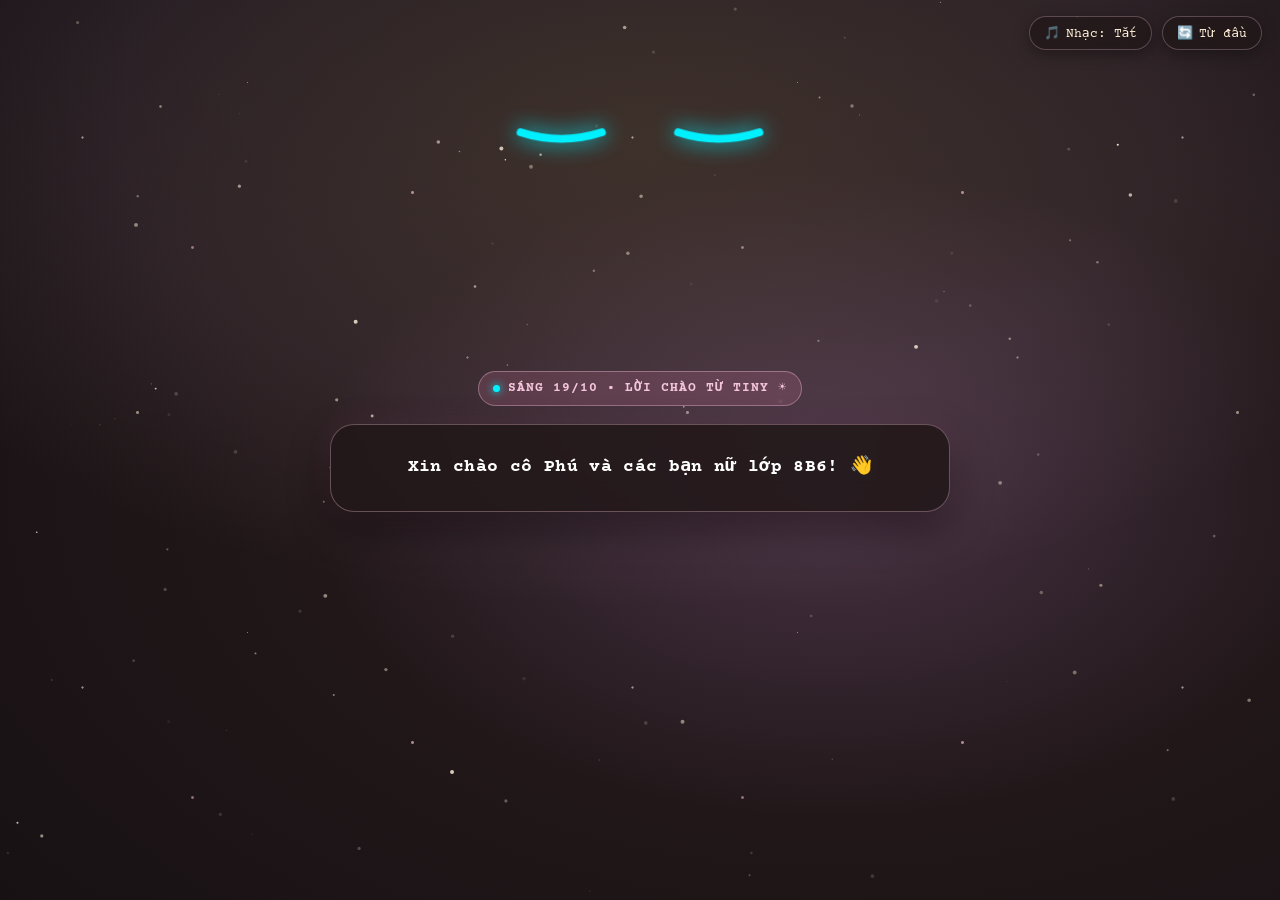
==== commit 6d7aeb1e: "fix(scene2): fix Tiny covering text + neon grass distortion on mobile" ====
--- a/index.html
+++ b/index.html
@@ -131,7 +131,7 @@
 
         <!-- Bottom: Vibrant Neon Meadow & Tall Glowing Botanical Flowers (theo ảnh mẫu 2) -->
         <div class="scene2-meadow-footer" aria-hidden="true">
-          <svg class="scene2-meadow-svg" viewBox="0 0 1440 240" preserveAspectRatio="none">
+          <svg class="scene2-meadow-svg" viewBox="0 0 1440 240" preserveAspectRatio="xMidYMax slice">
             <defs>
               <linearGradient id="horizonAmberGlow" x1="0" y1="1" x2="0" y2="0">
                 <stop offset="0%" stop-color="#f59e0b" stop-opacity="0.6"/>
--- a/style.css
+++ b/style.css
@@ -207,7 +207,7 @@
   top: 48% !important;
   transform: translate(-50%, -50%) scale(0.82) !important;
   gap: clamp(34px, 4.5vw, 55px) !important;
-  animation: tinyFloatWave 3.5s ease-in-out infinite alternate;
+  animation: tinyFloatScene2 3.5s ease-in-out infinite alternate !important;
 }
 
 .tiny-face.in-scene2 .eye-capsule {
@@ -340,6 +340,18 @@
 @keyframes tinyFloatWave {
   0% { transform: translate(-50%, -50%) scale(0.85) translateY(0); }
   100% { transform: translate(-50%, -50%) scale(0.85) translateY(-8px); }
+}
+
+/* Scene 2 dedicated float — desktop: preserves the translate(-50%,-50%) center anchor */
+@keyframes tinyFloatScene2 {
+  0% { transform: translate(-50%, -50%) scale(0.82) translateY(0); }
+  100% { transform: translate(-50%, -50%) scale(0.82) translateY(-7px); }
+}
+
+/* Scene 2 dedicated float — mobile: NO translate(-50%,-50%) because Tiny uses right/top positioning */
+@keyframes tinyFloatScene2Mobile {
+  0% { transform: scale(0.45) translateY(0); }
+  100% { transform: scale(0.45) translateY(-5px); }
 }
 
 
@@ -1871,10 +1883,12 @@
     transform: translate(-50%, -50%) scale(0.6);
   }
   .tiny-face.in-scene2 {
-    left: clamp(35px, 5vw, 60px);
-    bottom: clamp(60px, 12vh, 100px);
-    top: auto;
-    transform: translate(-50%, 50%) scale(0.48);
+    right: 10px;
+    left: auto;
+    bottom: auto;
+    top: clamp(50px, 8vh, 70px);
+    transform: scale(0.4);
+    animation: tinyFloatScene2Mobile 3.5s ease-in-out infinite alternate !important;
   }
   .tiny-face.in-scene3 {
     right: clamp(15px, 2vw, 35px);
@@ -2162,14 +2176,15 @@
     gap: 28px !important;
   }
 
-  /* Scene 2: Tiny ở giữa màn hình (theo ảnh mẫu 2), phía dưới tiêu đề và phía trên cánh đồng hoa */
+  /* Scene 2: Tiny ở góc phải trên, tránh xa chữ ở giữa */
   .tiny-face.in-scene2 {
-    left: 50% !important;
-    right: auto !important;
+    right: clamp(8px, 2vw, 18px) !important;
+    left: auto !important;
     bottom: auto !important;
-    top: clamp(210px, 37vh, 255px) !important;
-    transform: translate(-50%, -50%) scale(0.6) !important;
-    gap: 28px !important;
+    top: clamp(55px, 9vh, 75px) !important;
+    transform: scale(0.45) !important;
+    gap: 22px !important;
+    animation: tinyFloatScene2Mobile 3.5s ease-in-out infinite alternate !important;
   }
 
   /* Scene 3: Tiny ở giữa màn hình (theo ảnh mẫu 1), nằm ngay phía trên viên pha lê */
@@ -3090,7 +3105,9 @@
   }
 
   .scene2-meadow-footer {
-    height: clamp(90px, 15vh, 120px) !important;
+    height: clamp(80px, 13vh, 110px) !important;
+    overflow: hidden !important;
+    z-index: 3 !important;
   }
 
   .scene3-stage-container {
